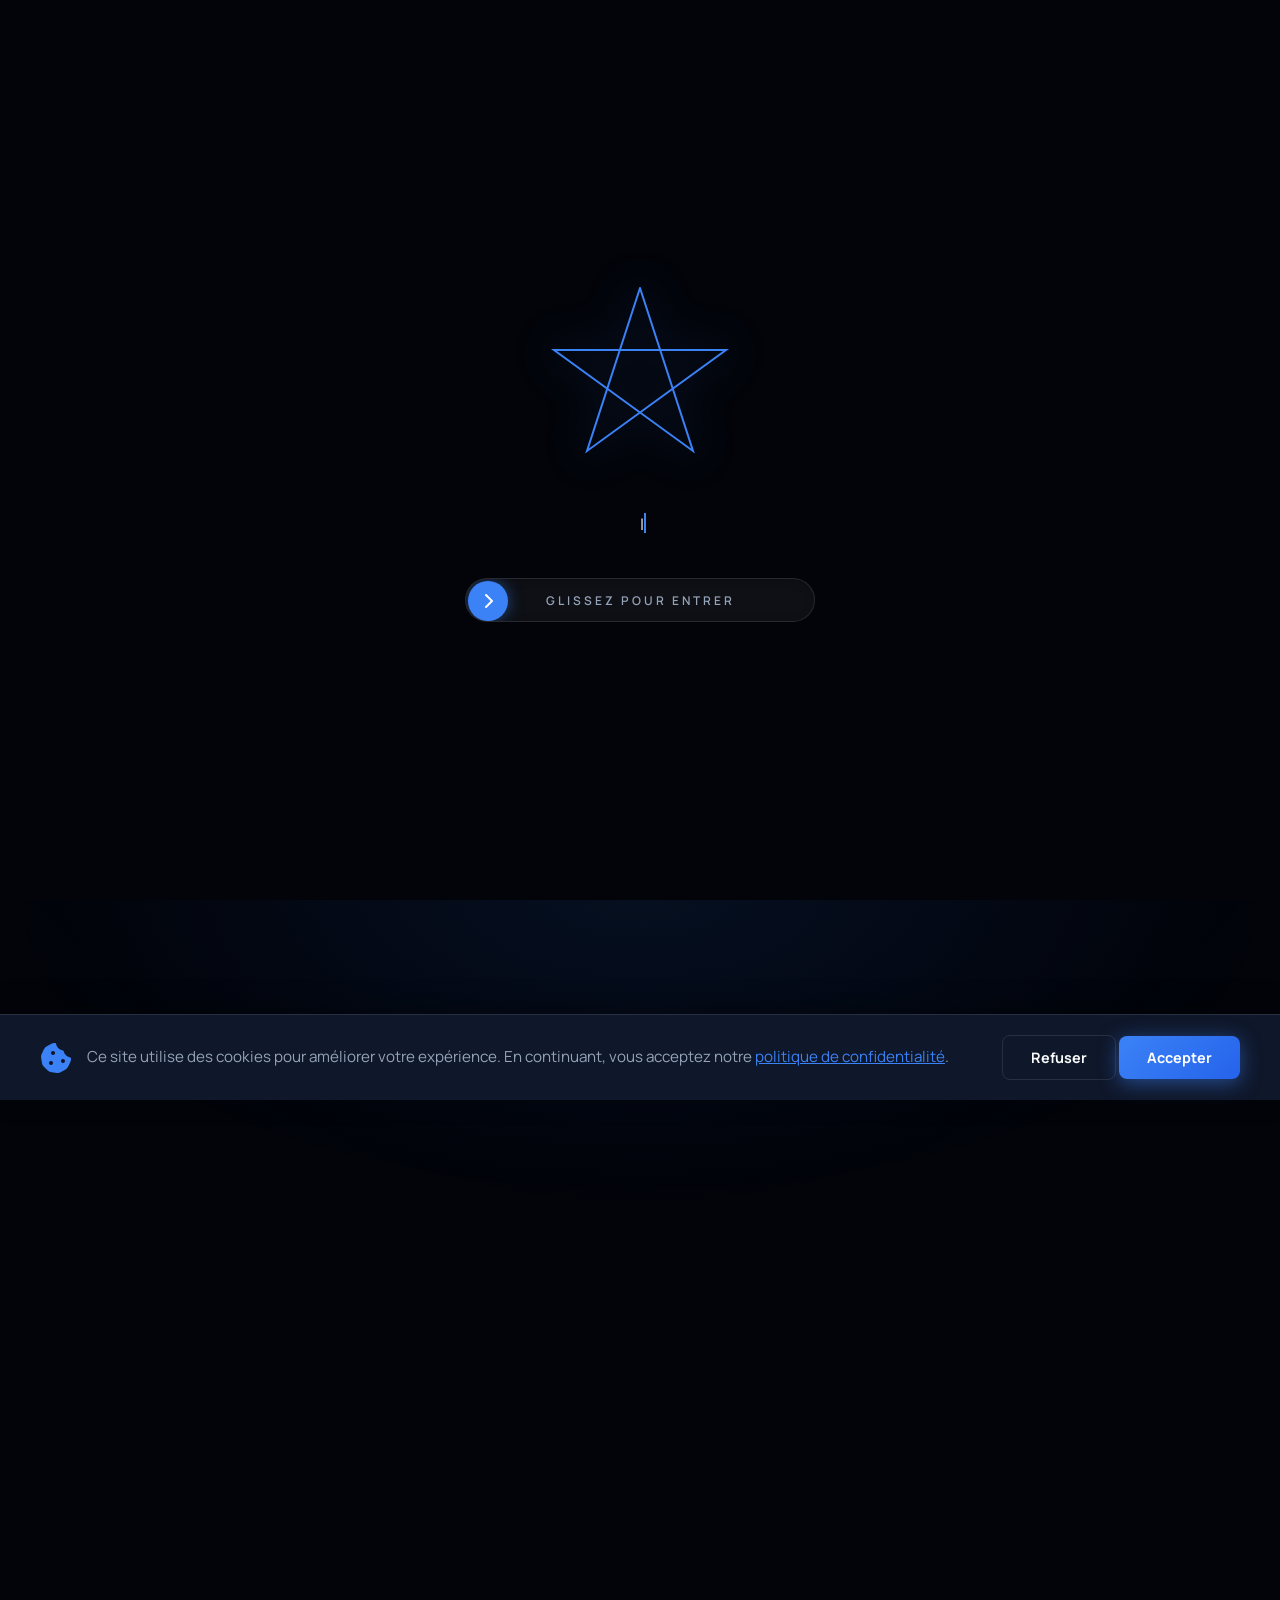
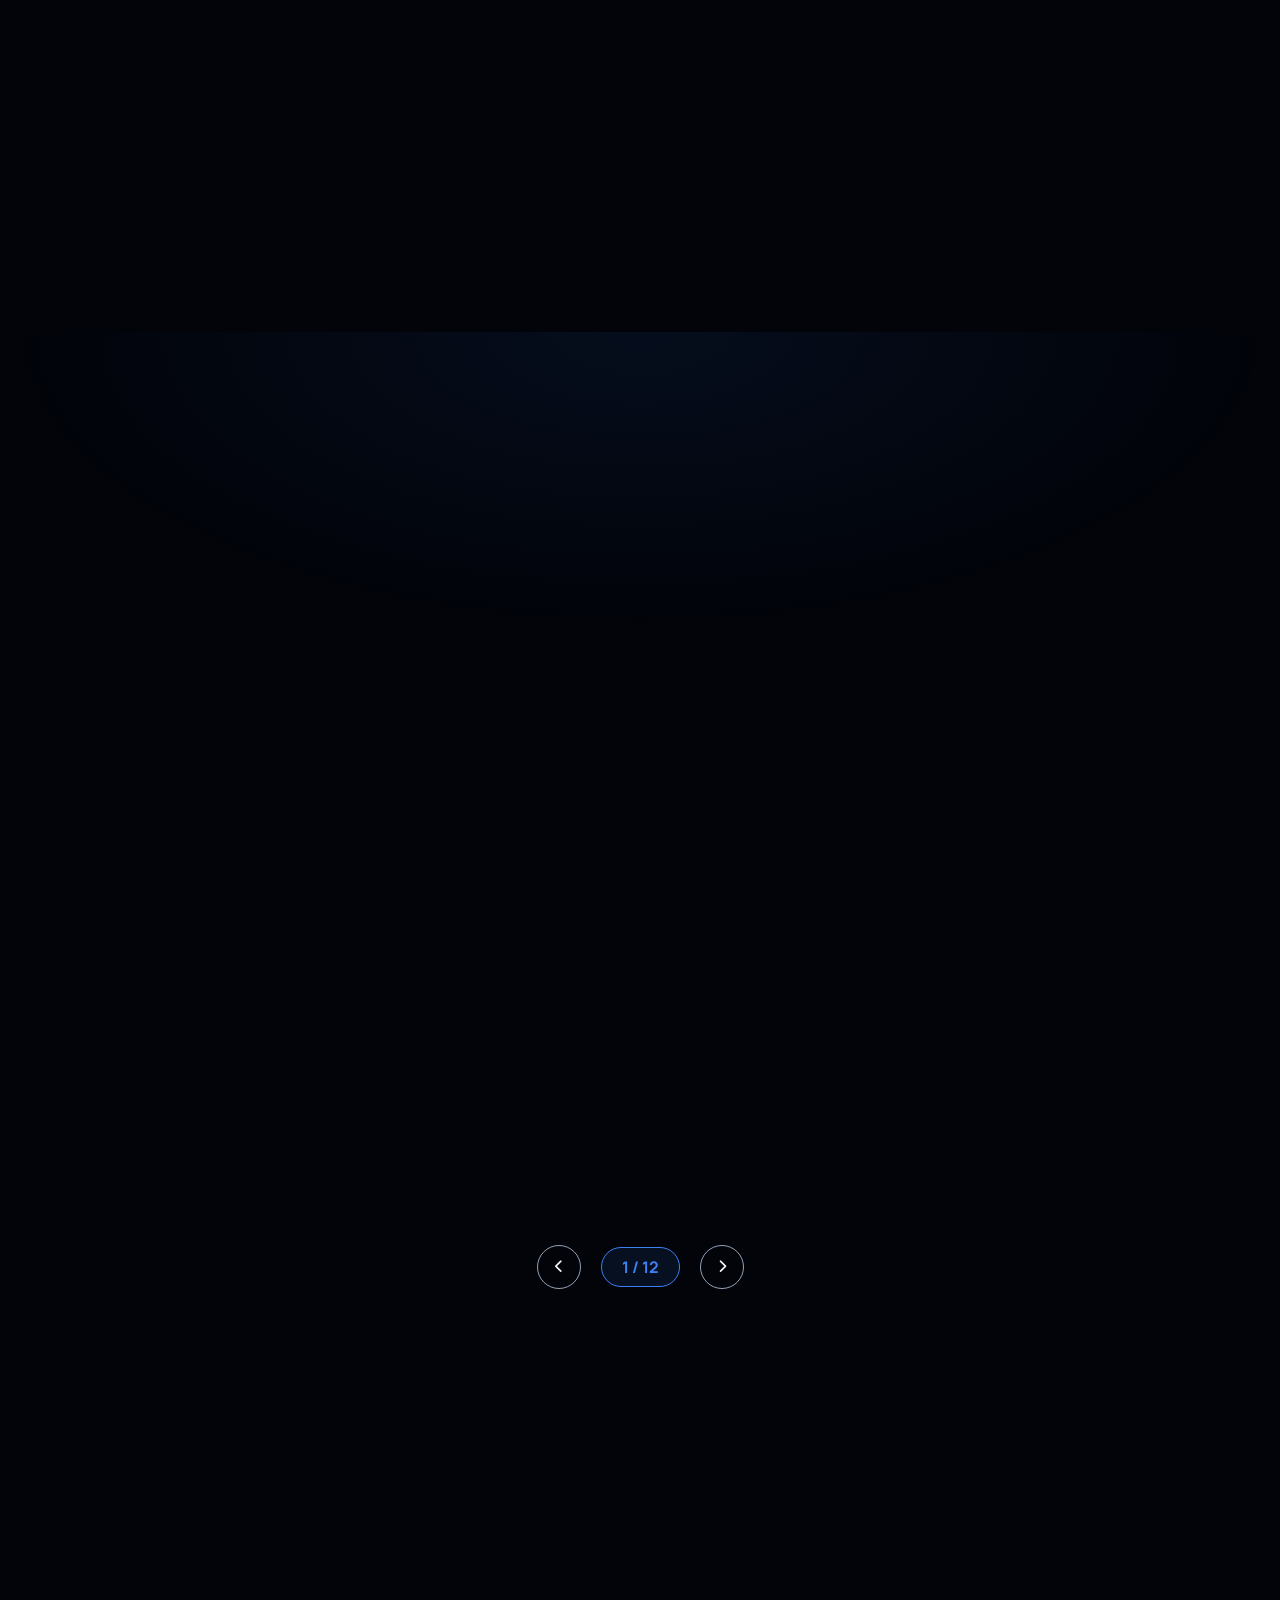
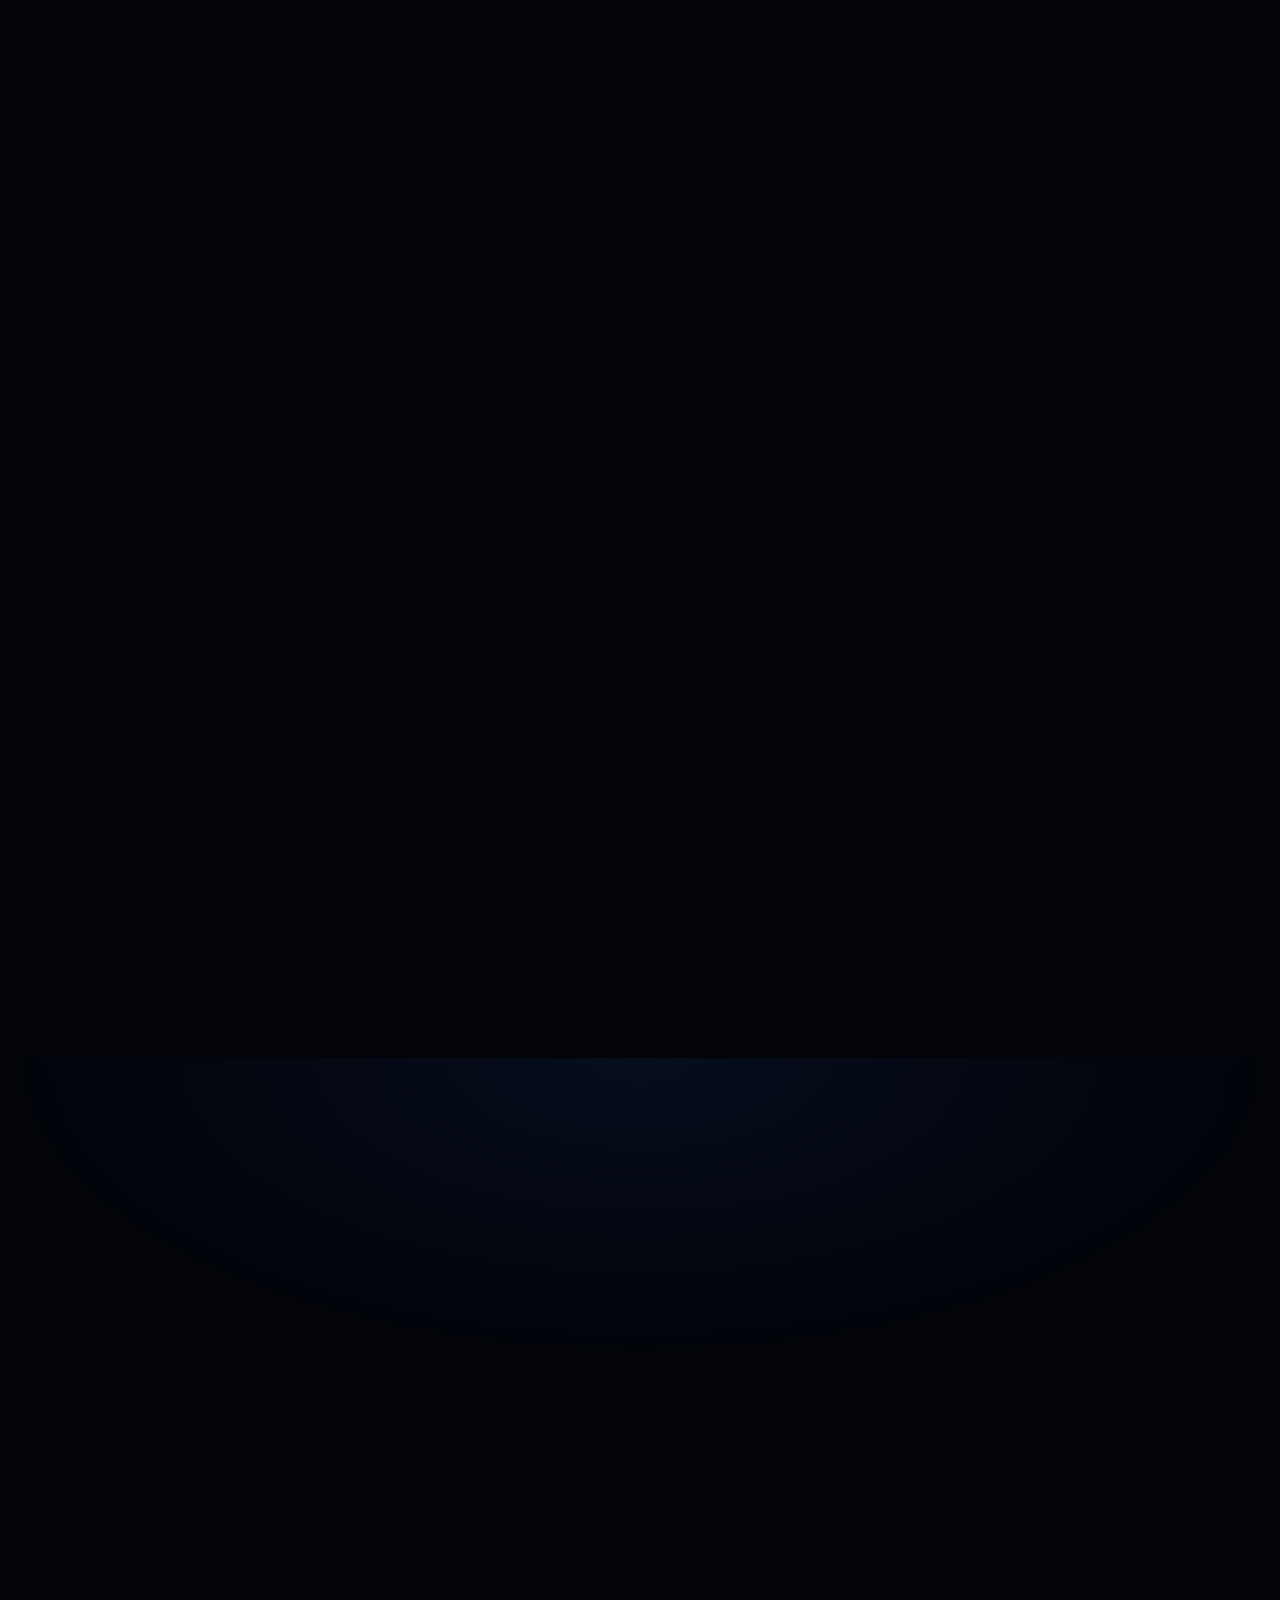
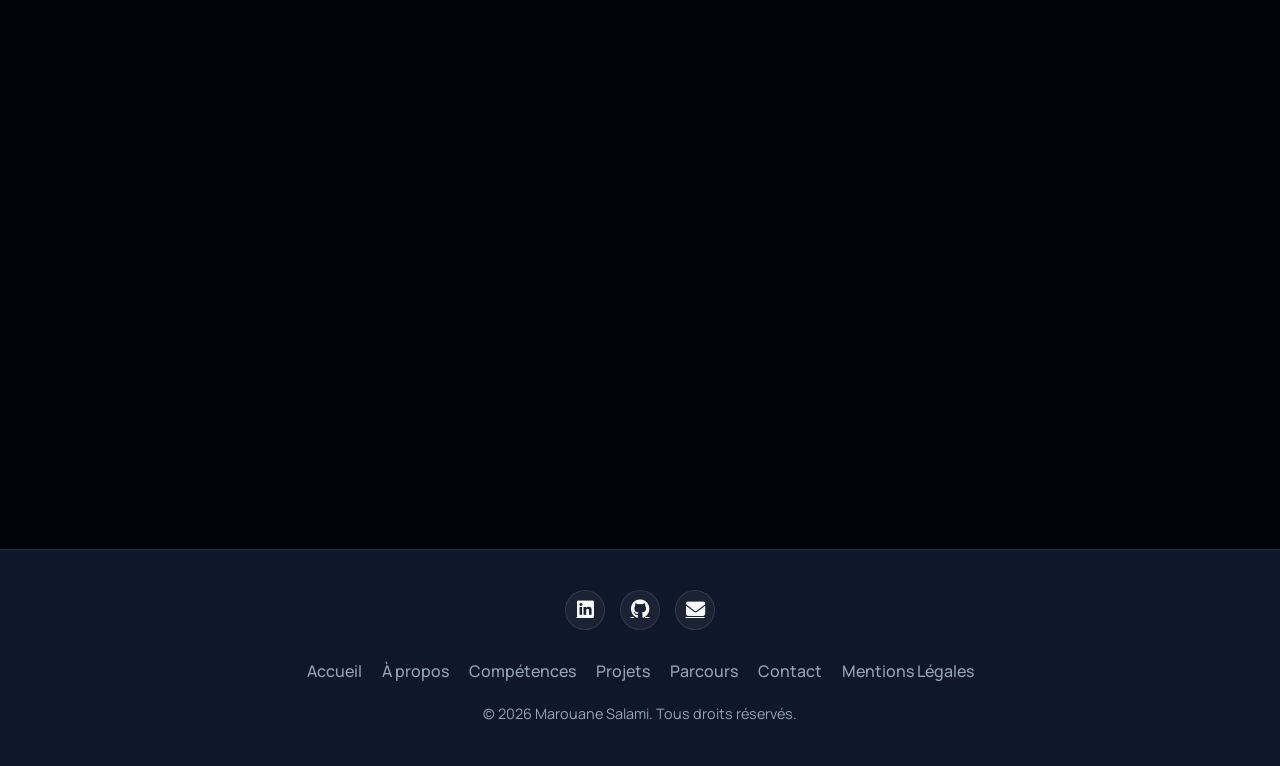
==== index.html @ eede101e "Update print statement from 'Hello' to 'Goodbye'" ====
<!DOCTYPE html>
<html lang="fr" data-theme="dark">
<head>
    <meta charset="UTF-8">
    <meta name="viewport" content="width=device-width, initial-scale=1.0">
    <title>Marouane Salami - Portfolio</title>
    <link rel="stylesheet" href="style.css">

    <!-- Google Fonts -->
    <link rel="preconnect" href="https://fonts.googleapis.com">
    <link rel="preconnect" href="https://fonts.gstatic.com" crossorigin>
    <link href="https://fonts.googleapis.com/css2?family=Syne:wght@400;600;700;800&family=Manrope:wght@300;400;500;600;700;800&family=Cormorant+Garamond:wght@300;400;500;600;700&display=swap" rel="stylesheet">

    <!-- Font Awesome -->
    <link rel="stylesheet" href="https://cdnjs.cloudflare.com/ajax/libs/font-awesome/6.5.1/css/all.min.css">

    <!-- Devicons -->
    <link rel="stylesheet" href="https://cdn.jsdelivr.net/gh/devicons/devicon@latest/devicon.min.css">

    <!-- Chart.js -->
    <script src="https://cdn.jsdelivr.net/npm/chart.js"></script>
</head>
<body>

    <!-- CURSOR CUSTOM ACTIF DÈS LE DÉBUT -->
    <div class="cursor-dot"></div>
    <div class="cursor-outline"></div>

    <!-- PRELOADER AVEC ANIMATION ÉTOILE -->
    <div id="preloader">
        <div class="star-logo-container" id="starContainer">
            <!-- ÉTOILE PENTALPHA ORIGINALE -->
            <svg viewBox="0 0 200 200" class="star-path">
                <path d="M100 10 L153 173 L14 72 L186 72 L47 173 Z" />
            </svg>
        </div>
        <div class="intro-text-container">
            <span id="introText" class="intro-txt"></span>
            <span class="intro-cursor">|</span>
        </div>
        <div class="slider-wrapper" id="sliderContainer">
            <div class="slider-text">GLISSEZ POUR ENTRER</div>
            <div class="slider-thumb" id="sliderThumb">
                <i class="fas fa-chevron-right"></i>
            </div>
        </div>
    </div>

    <!-- BANDEAU COOKIES -->
    <div class="cookie-banner" id="cookieBanner">
        <div class="cookie-content">
            <div class="cookie-text">
                <i class="fas fa-cookie-bite"></i>
                <p>Ce site utilise des cookies pour améliorer votre expérience. En continuant, vous acceptez notre 
                <a href="mentions-legales.html" target="_blank">politique de confidentialité</a>.</p>
            </div>
            <div class="cookie-actions">
                <button class="btn btn-ghost" onclick="refuseCookies()">Refuser</button>
                <button class="btn btn-primary" onclick="acceptCookies()">Accepter</button>
            </div>
        </div>
    </div>

    <!-- NAVBAR AVEC INDICATEUR ACTIF -->
    <nav class="navbar">
        <div class="container nav-inner">
            <a href="#home" class="logo">MS<span>.</span></a>
            <div class="nav-links" id="navLinks">
                <a href="#home" class="nav-item active">Accueil</a>
                <a href="#about" class="nav-item">À propos</a>
                <a href="#skills" class="nav-item">Compétences</a>
                <a href="#projects" class="nav-item">Projets</a>
                <a href="#parcours" class="nav-item">Parcours</a>
                <a href="#contact" class="nav-item">Contact</a>
            </div>
            <div class="nav-right">
                <button class="theme-switch" id="themeToggle" aria-label="Changer de thème">
                    <i class="fas fa-moon"></i>
                </button>
                <button class="hamburger" id="hamburger" aria-label="Menu">
                    <span></span>
                    <span></span>
                    <span></span>
                </button>
            </div>
        </div>
    </nav>

    <!-- MOBILE MENU -->
    <div class="mobile-menu" id="mobileMenu">
        <div class="mobile-menu-content">
            <a href="#home" class="mobile-nav-item">Accueil</a>
            <a href="#about" class="mobile-nav-item">À propos</a>
            <a href="#skills" class="mobile-nav-item">Compétences</a>
            <a href="#projects" class="mobile-nav-item">Projets</a>
            <a href="#parcours" class="mobile-nav-item">Parcours</a>
            <a href="#contact" class="mobile-nav-item">Contact</a>
            <a href="CV-Marouane-Salami.pdf" download class="mobile-nav-item cv-download-mobile">
                <i class="fas fa-download"></i> Télécharger mon CV
            </a>
        </div>
    </div>

    <!-- PROGRESS WIDGET -->
    <div class="progress-container" id="progressWidget">
        <div class="progress-bar-bg">
            <div class="progress-bar-fill" id="progressFill"></div>
        </div>
        <div class="progress-label" id="progressText">0%</div>
    </div>

    <!-- BG CANVAS -->
    <canvas id="bg-canvas"></canvas>

    <!-- FOG -->
    <div class="fog-container">
        <div class="fog-img"></div>
        <div class="fog-img fog-img-2"></div>
    </div>

    <!-- HERO -->
    <section class="hero" id="home">
        <div class="container">
            <div class="hero-badge animate-fade-in">
                <i class="fas fa-sparkles"></i>
                <span>Recherche Stage (avril) & Alternace (septembre) 2026 </span>
            </div>

            <h1 class="hero-title animate-fade-in">
                Marouane Salami
            </h1>

            <!-- MÉTIERS EN BLEU POLICE SYNE -->
            <div class="hero-role animate-fade-in">
                <span class="txt-type" data-words='["Développeur Fullstack", "Designer UX/UI", "Data Scientist"]' data-wait="2000">
                    <span class="txt"></span>
                </span>
            </div>

            <p class="hero-subtitle animate-fade-in">
                Vous cherchez un profil ambitieux et fiable pour concrétiser vos idées numériques ?<br>
                Étudiant en 2eme année de BUT MMI dans le parcours Developpements web et dispositifs interactifs, je suis actuellement à la recherche d'un <strong style="color: var(--accent-primary)">stage</strong> et d'une <strong style="color: var(--accent-primary)">alternance</strong> en développement web.
            </p>

            <div class="hero-cta animate-fade-in">
                <a href="#projects" class="btn btn-primary btn-hover-lift">
                    <i class="fas fa-folder"></i> Voir mes projets
                </a>
                <a href="#contact" class="btn btn-ghost btn-hover-lift">
                    <i class="fas fa-envelope"></i> Me contacter
                </a>
            </div>
        </div>
    </section>

    <!-- PRÉSENTATION -->
    <section id="about" class="section-gradient">
        <div class="container">
            <h2 class="section-title reveal">À propos de moi</h2>

            <div class="pres-grid reveal">
                <div class="pres-photo-frame card-tilt">
                    <img src="https://res.cloudinary.com/dbmabn5zu/image/upload/v1769385177/Image_7_zevj5y.jpg" alt="Photo de profil" class="pres-photo">
                    <div class="pres-frame-border"></div>
                </div>

                <div>
                    <p style="margin-bottom: 20px;">
                        Je m'appelle <strong>Marouane Salami</strong>, étudiant en deuxième année de BUT Métiers du Multimédia et de l'Internet. Avant le MMI, j'ai effectué une année de BUT Sciences des Données, une expérience qui m'a permis de développer une approche logique et structurée des projets numériques.
                    </p>

                    <p style="margin-bottom: 20px;">
                        Aujourd'hui, je m'oriente principalement vers le <strong style="color: var(--accent-primary)">développement web</strong> et la <strong style="color: var(--accent-primary)">création d'interfaces</strong>, avec un intérêt particulier pour le front-end et l'expérience utilisateur. J'aime concevoir des projets clairs, fonctionnels et visuellement cohérents, en faisant le lien entre technique et design.
                    </p>

                    <p style="margin-bottom: 20px;">
                        Curieux, patient et persévérant, je m'adapte facilement au travail en équipe et je suis force de proposition. Ce portfolio a pour objectif de présenter mon profil, mes compétences et les projets que j'ai réalisés au cours de mon parcours.
                    </p>

                    <p style="color: var(--accent-primary); font-weight: 700; margin-bottom: 30px;">
                        <i class="fas fa-briefcase"></i> Je suis actuellement à la recherche d'un stage et d'une alternance afin de continuer à apprendre dans un cadre professionnel.
                    </p>

                    <!-- CV Section -->
                    <div class="cv-section glass card-hover">
                        <h3 style="margin-bottom: 15px; font-size: 1.3rem"><i class="fas fa-file-alt"></i> Mon CV</h3>
                        <p style="margin-bottom: 20px; font-size: 0.95rem">Téléchargez ou consultez mon curriculum vitae pour en savoir plus sur mon parcours.</p>
                        <div style="display: flex; gap: 15px; flex-wrap: wrap;">
                            <a href="CV-Marouane-Salami.pdf" download class="btn btn-primary btn-hover-lift">
                                <i class="fas fa-download"></i> Télécharger le CV
                            </a>
                            <button onclick="openCVModal()" class="btn btn-ghost btn-hover-lift">
                                <i class="fas fa-eye"></i> Visualiser
                            </button>
                        </div>
                    </div>
                </div>
            </div>
        </div>
    </section>

    <!-- COMPÉTENCES -->
    <section id="skills">
        <div class="container">
            <h2 class="section-title reveal">Compétences</h2>

            <div class="bento-grid reveal">
                <div class="skill-box glass card-hover">
                    <h3 style="margin-bottom: 10px"><i class="fas fa-code"></i> Développement</h3>
                    <div class="chart-container">
                        <canvas id="chartDev"></canvas>
                    </div>
                    <p style="font-size: 0.9rem">Création de sites web et d'applications interactives.</p>
                </div>

                <div class="skill-box glass card-hover">
                    <h3 style="margin-bottom: 10px"><i class="fas fa-comments"></i> Communication</h3>
                    <div class="chart-container">
                        <canvas id="chartCom"></canvas>
                    </div>
                    <p style="font-size: 0.9rem">Gestion de projet et travail collaboratif.</p>
                </div>

                <div class="skill-box glass card-hover">
                    <h3 style="margin-bottom: 10px"><i class="fas fa-palette"></i> Créativité</h3>
                    <div class="chart-container">
                        <canvas id="chartCrea"></canvas>
                    </div>
                    <p style="font-size: 0.9rem">Design d'interfaces et identités visuelles.</p>
                </div>
            </div>

            <!-- OUTILS PAR CATÉGORIES -->
            <div style="margin-top: 80px;" class="reveal">
                <h3 style="text-align: center; font-size: 1.8rem; margin-bottom: 50px">Outils & Technologies</h3>

                <!-- Développement Web -->
                <div class="tools-category">
                    <h4 class="tools-category-title"><i class="fas fa-code"></i> Développement Web</h4>
                    <div class="tools-list">
                        <div class="tool-card card-hover">
                            <i class="devicon-html5-plain colored" style="font-size: 2.5rem"></i>
                            <span>HTML5</span>
                        </div>
                        <div class="tool-card card-hover">
                            <i class="devicon-css3-plain colored" style="font-size: 2.5rem"></i>
                            <span>CSS3</span>
                        </div>
                        <div class="tool-card card-hover">
                            <i class="devicon-javascript-plain colored" style="font-size: 2.5rem"></i>
                            <span>JavaScript</span>
                        </div>
                        <div class="tool-card card-hover">
                            <i class="devicon-react-original colored" style="font-size: 2.5rem"></i>
                            <span>React.js</span>
                        </div>
                        <div class="tool-card card-hover">
                            <i class="devicon-php-plain colored" style="font-size: 2.5rem"></i>
                            <span>PHP</span>
                        </div>
                        <div class="tool-card card-hover">
                            <i class="devicon-mysql-plain colored" style="font-size: 2.5rem"></i>
                            <span>MySQL</span>
                        </div>
                        <div class="tool-card card-hover">
                            <i class="devicon-bootstrap-plain colored" style="font-size: 2.5rem"></i>
                            <span>Bootstrap</span>
                        </div>
                        <div class="tool-card card-hover">
                            <i class="devicon-tailwindcss-plain colored" style="font-size: 2.5rem"></i>
                            <span>Tailwind</span>
                        </div>
                        <div class="tool-card card-hover">
                            <i class="devicon-git-plain colored" style="font-size: 2.5rem"></i>
                            <span>Git</span>
                        </div>
                        <div class="tool-card card-hover">
                            <i class="devicon-github-original" style="font-size: 2.5rem"></i>
                            <span>GitHub</span>
                        </div>
                        <div class="tool-card card-hover">
                            <i class="devicon-wordpress-plain colored" style="font-size: 2.5rem"></i>
                            <span>WordPress</span>
                        </div>
                        <div class="tool-card card-hover">
                            <i class="fas fa-shopping-bag" style="font-size: 2rem; color: #7AB55C"></i>
                            <span>Shopify</span>
                        </div>
                        <div class="tool-card card-hover">
                            <i class="devicon-vscode-plain colored" style="font-size: 2.5rem"></i>
                            <span>VS Code</span>
                        </div>
                        <div class="tool-card card-hover">
                            <i class="devicon-postgresql-plain colored" style="font-size: 2.5rem"></i>
                            <span>PostgreSQL</span>
                        </div>
                    </div>
                </div>

                <!-- Data & Analyse -->
                <div class="tools-category">
                    <h4 class="tools-category-title"><i class="fas fa-chart-bar"></i> Data & Analyse</h4>
                    <div class="tools-list">
                        <div class="tool-card card-hover">
                            <i class="devicon-python-plain colored" style="font-size: 2.5rem"></i>
                            <span>Python</span>
                        </div>
                        <div class="tool-card card-hover">
                            <i class="devicon-r-original colored" style="font-size: 2.5rem"></i>
                            <span>R</span>
                        </div>
                        <div class="tool-card card-hover">
                            <i class="fas fa-file-excel" style="font-size: 2rem; color: #217346"></i>
                            <span>Excel</span>
                        </div>
                        <div class="tool-card card-hover">
                            <i class="fas fa-chart-line" style="font-size: 2rem; color: #F2C811"></i>
                            <span>Power BI</span>
                        </div>
                        <div class="tool-card card-hover">
                            <i class="fas fa-chart-area" style="font-size: 2rem; color: #E97627"></i>
                            <span>Tableau</span>
                        </div>
                        <div class="tool-card card-hover">
                            <i class="devicon-rstudio-plain colored" style="font-size: 2.5rem"></i>
                            <span>RStudio</span>
                        </div>
                        <div class="tool-card card-hover">
                            <i class="fas fa-chart-pie" style="font-size: 2rem; color: #0E6BA8"></i>
                            <span>SAS</span>
                        </div>
                        <div class="tool-card card-hover">
                            <i class="fas fa-poll" style="font-size: 2rem; color: #FF6B6B"></i>
                            <span>Le Sphinx</span>
                        </div>
                        <div class="tool-card card-hover">
                            <i class="fab fa-google" style="font-size: 2rem; color: #4285F4"></i>
                            <span>Analytics</span>
                        </div>
                        <div class="tool-card card-hover">
                            <i class="fas fa-network-wired" style="font-size: 2rem; color: #1679A7"></i>
                            <span>Wireshark</span>
                        </div>
                    </div>
                </div>

                <!-- Design & Création -->
                <div class="tools-category">
                    <h4 class="tools-category-title"><i class="fas fa-palette"></i> Design & Création</h4>
                    <div class="tools-list">
                        <div class="tool-card card-hover">
                            <i class="devicon-figma-plain colored" style="font-size: 2.5rem"></i>
                            <span>Figma</span>
                        </div>
                        <div class="tool-card card-hover">
                            <i class="devicon-xd-plain colored" style="font-size: 2.5rem"></i>
                            <span>Adobe XD</span>
                        </div>
                        <div class="tool-card card-hover">
                            <i class="devicon-photoshop-plain colored" style="font-size: 2.5rem"></i>
                            <span>Photoshop</span>
                        </div>
                        <div class="tool-card card-hover">
                            <i class="devicon-illustrator-plain colored" style="font-size: 2.5rem"></i>
                            <span>Illustrator</span>
                        </div>
                        <div class="tool-card card-hover">
                            <i class="fas fa-book" style="font-size: 2rem; color: #FF3366"></i>
                            <span>InDesign</span>
                        </div>
                        <div class="tool-card card-hover">
                            <i class="devicon-premierepro-plain colored" style="font-size: 2.5rem"></i>
                            <span>Premiere Pro</span>
                        </div>
                        <div class="tool-card card-hover">
                            <i class="devicon-aftereffects-plain colored" style="font-size: 2.5rem"></i>
                            <span>After Effects</span>
                        </div>
                        <div class="tool-card card-hover">
                            <i class="fas fa-layer-group" style="font-size: 2rem; color: #7C4DFF"></i>
                            <span>Affinity Suite</span>
                        </div>
                    </div>
                </div>
            </div>
        </div>
    </section>

    <!-- PROJETS -->
    <section id="projects" class="section-gradient">
        <div class="container">
            <h2 class="section-title reveal">Mes Projets</h2>

            <!-- FILTRES CORRIGÉS -->
            <div class="filters-container reveal">
                <div class="filter-group">
                    <button class="filter-btn active" data-category="all">Tous</button>
                    <button class="filter-btn" data-category="dev">Développement</button>
                    <button class="filter-btn" data-category="data">Data</button>
                    <button class="filter-btn" data-category="design">UX/UI</button>
                </div>
                <div class="filter-group">
                    <button class="filter-btn" data-type="perso">Personnel</button>
                    <button class="filter-btn" data-type="school">Scolaire</button>
                </div>
            </div>

            <!-- CAROUSEL -->
            <div class="carousel-wrapper reveal">
                <!-- PROJET 1 - CALCULE COMME CÉSAR -->
                <div class="carousel-card" data-category="dev" data-type="school" onclick="openProject(0)">
                    <img src="https://res.cloudinary.com/dbmabn5zu/image/upload/v1769351631/riseshot-17692587134988561_chelps.png" class="c-img" alt="Calcule comme César">
                    <div class="c-info">
                        <span class="c-tag">Site Éducatif</span>
                        <h3 class="c-title">Calcule comme César</h3>
                        <p style="color: var(--text-muted); font-size: 0.9rem; margin-top: 10px">Plateforme e-learning sur les mathématiques romaines</p>
                        <button class="btn btn-primary btn-hover-lift" style="margin-top: 15px; padding: 8px 20px; font-size: 0.85rem">
                            <i class="fas fa-eye"></i> Voir détails
                        </button>
                    </div>
                </div>

                <!-- PROJET 2 - BAROMÈTRE CLIMATIQUE -->
                <div class="carousel-card" data-category="data" data-type="school" onclick="openProject(1)">
                    <img src="https://res.cloudinary.com/dbmabn5zu/image/upload/v1769352219/riseshot-17692823874462806_vuxiap.png" class="c-img" alt="Baromètre Climatique">
                    <div class="c-info">
                        <span class="c-tag">Data Visualisation</span>
                        <h3 class="c-title">Baromètre Climatique</h3>
                        <p style="color: var(--text-muted); font-size: 0.9rem; margin-top: 10px">Dashboard interactif avec D3.js et carte de France</p>
                        <button class="btn btn-primary btn-hover-lift" style="margin-top: 15px; padding: 8px 20px; font-size: 0.85rem">
                            <i class="fas fa-eye"></i> Voir détails
                        </button>
                    </div>
                </div>

                <!-- PROJET 3 - TIFLOW BARBER -->
                <div class="carousel-card" data-category="dev" data-type="perso" onclick="openProject(2)">
                    <img src="https://res.cloudinary.com/dbmabn5zu/image/upload/v1769354608/Earth_colors_boho_tablet_mockup_wood_shapes_zirbsw.png" class="c-img" alt="Tiflow Barber">
                    <div class="c-info">
                        <span class="c-tag">App Business</span>
                        <h3 class="c-title">Tiflow Barber</h3>
                        <p style="color: var(--text-muted); font-size: 0.9rem; margin-top: 10px">Plateforme de réservation pour salon de coiffure</p>
                        <button class="btn btn-primary btn-hover-lift" style="margin-top: 15px; padding: 8px 20px; font-size: 0.85rem">
                            <i class="fas fa-eye"></i> Voir détails
                        </button>
                    </div>
                </div>

                <!-- PROJET 4 - FREELANCE ARCHITECT -->
                <div class="carousel-card" data-category="dev" data-type="perso" onclick="openProject(3)">
                    <img src="https://res.cloudinary.com/dbmabn5zu/image/upload/v1769353175/riseshot-17693530304885176_almyyb.png" class="c-img" alt="Freelance Architect">
                    <div class="c-info">
                        <span class="c-tag">Outil Utilitaire</span>
                        <h3 class="c-title">Freelance Architect</h3>
                        <p style="color: var(--text-muted); font-size: 0.9rem; margin-top: 10px">Simulateur TJM pour freelances</p>
                        <button class="btn btn-primary btn-hover-lift" style="margin-top: 15px; padding: 8px 20px; font-size: 0.85rem">
                            <i class="fas fa-eye"></i> Voir détails
                        </button>
                    </div>
                </div>

                <!-- PROJET 5 - FAIR-SQUAD -->
                <div class="carousel-card" data-category="dev" data-type="perso" onclick="openProject(4)">
                    <img src="https://res.cloudinary.com/dbmabn5zu/image/upload/v1769355658/final_mobile_rsoujt.png" class="c-img" alt="Fair-Squad">
                    <div class="c-info">
                        <span class="c-tag">Algorithme</span>
                        <h3 class="c-title">Fair-Squad</h3>
                        <p style="color: var(--text-muted); font-size: 0.9rem; margin-top: 10px">Générateur d'équipes équilibrées</p>
                        <button class="btn btn-primary btn-hover-lift" style="margin-top: 15px; padding: 8px 20px; font-size: 0.85rem">
                            <i class="fas fa-eye"></i> Voir détails
                        </button>
                    </div>
                </div>

                <!-- PROJET 6 - API DASHBOARD COLLECTION -->
                <div class="carousel-card" data-category="dev" data-type="perso" onclick="openProject(5)">
                    <img src="https://res.cloudinary.com/dbmabn5zu/image/upload/v1769355270/final_q9f6ba.png" class="c-img" alt="API Dashboard Collection">
                    <div class="c-info">
                        <span class="c-tag">Intégration API</span>
                        <h3 class="c-title">API Dashboard Collection</h3>
                        <p style="color: var(--text-muted); font-size: 0.9rem; margin-top: 10px">Météo Vibe + Nutri-Truth Scanner</p>
                        <button class="btn btn-primary btn-hover-lift" style="margin-top: 15px; padding: 8px 20px; font-size: 0.85rem">
                            <i class="fas fa-eye"></i> Voir détails
                        </button>
                    </div>
                </div>

                <!-- PROJET 7 - RÉSEAU ALUMNI USPN -->
                <div class="carousel-card" data-category="design" data-type="school" onclick="openProject(6)">
                    <img src="https://images.unsplash.com/photo-1522071820081-009f0129c71c?w=800&h=600&fit=crop" class="c-img" alt="Réseau Alumni USPN">
                    <div class="c-info">
                        <span class="c-tag">UX/UI Design</span>
                        <h3 class="c-title">Réseau Alumni USPN</h3>
                        <p style="color: var(--text-muted); font-size: 0.9rem; margin-top: 10px">Plateforme communautaire pour anciens élèves</p>
                        <button class="btn btn-primary btn-hover-lift" style="margin-top: 15px; padding: 8px 20px; font-size: 0.85rem">
                            <i class="fas fa-eye"></i> Voir détails
                        </button>
                    </div>
                </div>

                <!-- PROJET 8 - AGENCE IMMOBILIÈRE SEO -->
                <div class="carousel-card" data-category="design" data-type="school" onclick="openProject(7)">
                    <img src="https://res.cloudinary.com/dbmabn5zu/image/upload/v1769427421/4_dyecm6.png" class="c-img" alt="Agence Immobilière SEO">
                    <div class="c-info">
                        <span class="c-tag">SEO & Web Design</span>
                        <h3 class="c-title">Agence Immobilière SEO</h3>
                        <p style="color: var(--text-muted); font-size: 0.9rem; margin-top: 10px">Architecture SEO-First pour agence immobilière</p>
                        <button class="btn btn-primary btn-hover-lift" style="margin-top: 15px; padding: 8px 20px; font-size: 0.85rem">
                            <i class="fas fa-eye"></i> Voir détails
                        </button>
                    </div>
                </div>

                <!-- PROJET 9 - MASTER-WORD -->
                <div class="carousel-card" data-category="dev" data-type="school" onclick="openProject(8)">
                    <img src="https://images.unsplash.com/photo-1611996575749-79a3a250f948?w=800&h=600&fit=crop" class="c-img" alt="Master-Word">
                    <div class="c-info">
                        <span class="c-tag">Backend PHP</span>
                        <h3 class="c-title">MOTUS</h3>
                        <p style="color: var(--text-muted); font-size: 0.9rem; margin-top: 10px">Jeu de lettres multijoueur type Motus/Wordle</p>
                        <button class="btn btn-primary btn-hover-lift" style="margin-top: 15px; padding: 8px 20px; font-size: 0.85rem">
                            <i class="fas fa-eye"></i> Voir détails
                        </button>
                    </div>
                </div>

                <!-- PROJET 10 - DIAGNOSTIC PRÉDICTIF -->
                <div class="carousel-card" data-category="data" data-type="school" onclick="openProject(9)">
                    <img src="https://res.cloudinary.com/dbmabn5zu/image/upload/v1769363793/Capture_d_%C3%A9cran_2026-01-25_183909_j4ezyq.png" class="c-img" alt="Diagnostic Prédictif">
                    <div class="c-info">
                        <span class="c-tag">Data Science</span>
                        <h3 class="c-title">Diagnostic Prédictif Cancer du seins</h3>
                        <p style="color: var(--text-muted); font-size: 0.9rem; margin-top: 10px">Prédiction tumeurs mammaires avec Machine Learning</p>
                        <button class="btn btn-primary btn-hover-lift" style="margin-top: 15px; padding: 8px 20px; font-size: 0.85rem">
                            <i class="fas fa-eye"></i> Voir détails
                        </button>
                    </div>
                </div>

                <!-- PROJET 11 - IMMO-STRATÉGIE -->
                <div class="carousel-card" data-category="data" data-type="school" onclick="openProject(10)">
                    <img src="https://images.unsplash.com/photo-1460925895917-afdab827c52f?w=800&h=600&fit=crop" class="c-img" alt="Immo-Stratégie">
                    <div class="c-info">
                        <span class="c-tag">Business Intelligence</span>
                        <h3 class="c-title">Immo-Stratégie</h3>
                        <p style="color: var(--text-muted); font-size: 0.9rem; margin-top: 10px">Dashboard d'aide à la décision pour logements sociaux</p>
                        <button class="btn btn-primary btn-hover-lift" style="margin-top: 15px; padding: 8px 20px; font-size: 0.85rem">
                            <i class="fas fa-eye"></i> Voir détails
                        </button>
                    </div>
                </div>

                <!-- PROJET 12 - SAINBIO'Z -->
                <div class="carousel-card" data-category="dev" data-type="perso" onclick="openProject(11)">
                    <img src="https://images.unsplash.com/photo-1488459716781-31db52582fe9?w=800&h=600&fit=crop" class="c-img" alt="Sainbio'z">
                    <div class="c-info">
                        <span class="c-tag">Intégration Web</span>
                        <h3 class="c-title">Sainbio'z</h3>
                        <p style="color: var(--text-muted); font-size: 0.9rem; margin-top: 10px">Refonte digitale primeur bio avec SEO local</p>
                        <button class="btn btn-primary btn-hover-lift" style="margin-top: 15px; padding: 8px 20px; font-size: 0.85rem">
                            <i class="fas fa-eye"></i> Voir détails
                        </button>
                    </div>
                </div>

            </div>

            <!-- INDICATEUR NAVIGATION -->
            <div class="carousel-nav">
                <button class="nav-btn btn-hover-lift" onclick="moveCarousel(-1)">
                    <i class="fas fa-chevron-left"></i>
                </button>
                <div class="carousel-indicator" id="carouselIndicator">1 / 12</div>
                <button class="nav-btn btn-hover-lift" onclick="moveCarousel(1)">
                    <i class="fas fa-chevron-right"></i>
                </button>
            </div>
        </div>
    </section>

    <!-- PARCOURS -->
    <section id="parcours">
        <div class="container">
            <h2 class="section-title reveal">Mon Parcours</h2>

            <div class="timeline reveal">
                <div class="tl-row">
                    <div class="tl-left">
                        <div class="tl-card glass card-hover">
                            <span>2026 - Recherche</span>
                            <h3>Stage & Alternance</h3>
                            <p>Recherche en cours</p>
                        </div>
                    </div>
                    <div class="tl-center"></div>
                </div>

                <div class="tl-row">
                    <div class="tl-right">
                        <div class="tl-card glass card-hover">
                            <span>2024 - 2025</span>
                            <h3>BUT MMI 2ème année</h3>
                            <p>Dév Web & UX - IUT de Bobigny</p>
                        </div>
                    </div>
                    <div class="tl-center"></div>
                </div>

                <div class="tl-row">
                    <div class="tl-left">
                        <div class="tl-card glass card-hover">
                            <span>2023 - 2024</span>
                            <h3>BUT Science des Données</h3>
                            <p>IUT de Villetaneuse</p>
                        </div>
                    </div>
                    <div class="tl-center"></div>
                </div>

                <div class="tl-row">
                    <div class="tl-right">
                        <div class="tl-card glass card-hover">
                            <span>2020 - 2023</span>
                            <h3>Bac STI2D Option SIN</h3>
                            <p>Lycée Louis Armand - Nogent-sur-Marne</p>
                        </div>
                    </div>
                    <div class="tl-center"></div>
                </div>
            </div>
        </div>
    </section>

    <!-- CONTACT -->
    <section id="contact" class="section-gradient">
        <div class="container">
            <h2 class="section-title reveal">Me Contacter</h2>

            <div class="contact-box reveal card-hover">
                <form id="contactForm" action="https://formspree.io/f/xjgyrqbw" method="POST">
                    <div class="form-group">
                        <input type="text" name="name" class="form-control" placeholder=" " required>
                        <label class="form-label">Nom</label>
                    </div>

                    <div class="form-group">
                        <input type="email" name="email" class="form-control" placeholder=" " required>
                        <label class="form-label">Email</label>
                    </div>

                    <div class="form-group">
                        <textarea name="message" class="form-control" rows="5" placeholder=" " required></textarea>
                        <label class="form-label">Message</label>
                    </div>

                    <div class="form-group-checkbox">
                        <label class="checkbox-container">
                            <input type="checkbox" required>
                            <span class="checkmark"></span>
                            <span class="checkbox-text">J'accepte que mes données personnelles soient utilisées pour me recontacter. 
                            <a href="mentions-legales.html" target="_blank">En savoir plus</a></span>
                        </label>
                    </div>

                    <button type="submit" class="btn btn-primary btn-hover-lift" style="width: 100%; margin-bottom: 20px">
                        <i class="fas fa-paper-plane"></i> Envoyer
                    </button>
                </form>

                <!-- Bouton CV sous formulaire -->
                <div style="text-align: center; padding-top: 20px; border-top: 1px solid var(--glass-border)">
                    <p style="margin-bottom: 15px; color: var(--text-muted)">Vous préférez consulter mon CV ?</p>
                    <a href="CV-Marouane-Salami.pdf" download class="btn btn-ghost btn-hover-lift">
                        <i class="fas fa-download"></i> Télécharger mon CV
                    </a>
                </div>
            </div>
        </div>
    </section>

    <!-- FOOTER -->
    <footer class="site-footer">
        <div class="footer-content">
            <div class="social-icons">
                <a href="https://www.linkedin.com/in/marouane-salami-22644b359?utm_source=share&utm_campaign=share_via&utm_content=profile&utm_medium=ios_app" class="social-icon btn-hover-lift"><i class="fab fa-linkedin"></i></a>
                <a href="https://github.com/marouanesalami" class="social-icon btn-hover-lift"><i class="fab fa-github"></i></a>
                <a href="#" class="social-icon btn-hover-lift"><i class="fas fa-envelope"></i></a>
            </div>

            <div class="footer-links">
                <a href="#home">Accueil</a>
                <a href="#about">À propos</a>
                <a href="#skills">Compétences</a>
                <a href="#projects">Projets</a>
                <a href="#parcours">Parcours</a>
                <a href="#contact">Contact</a>
                <a href="mentions-legales.html">Mentions Légales</a>
            </div>

            <p class="copyright">© 2026 Marouane Salami. Tous droits réservés.</p>
        </div>
    </footer>

    <!-- MODALE PROJET AVEC CAROUSEL -->
    <div class="modal-overlay" id="projectModal">
        <div class="modal-content modal-project-content" onclick="event.stopPropagation()">
            <button class="modal-close" onclick="closeModal()">
                <i class="fas fa-times"></i>
            </button>

            <!-- Carousel d'images -->
            <div class="modal-carousel">
                <div class="modal-carousel-images" id="modalCarouselImages"></div>
                <button class="modal-carousel-btn modal-carousel-prev" onclick="changeModalImage(-1)">
                    <i class="fas fa-chevron-left"></i>
                </button>
                <button class="modal-carousel-btn modal-carousel-next" onclick="changeModalImage(1)">
                    <i class="fas fa-chevron-right"></i>
                </button>
                <div class="modal-carousel-dots" id="modalCarouselDots"></div>
            </div>

            <div class="modal-body-scrollable">
                <span class="m-tag" id="mTag"></span>
                <h2 id="mTitle" style="margin-bottom: 30px"></h2>

                <!-- Section Description -->
                <div class="project-section">
                    <h3><i class="fas fa-align-left"></i> Description</h3>
                    <p id="mDesc"></p>
                </div>

                <!-- Section Objectifs -->
                <div class="project-section">
                    <h3><i class="fas fa-bullseye"></i> Objectifs</h3>
                    <p id="mObjectives"></p>
                </div>

                <!-- Section Technologies -->
                <div class="project-section">
                    <h3><i class="fas fa-code"></i> Technologies utilisées</h3>
                    <div class="m-tools" id="mTools"></div>
                </div>

                <!-- Section Résultat -->
                <div class="project-section">
                    <h3><i class="fas fa-trophy"></i> Résultat</h3>
                    <p id="mResult"></p>
                </div>

                <!-- Liens projet -->
                <div style="display: flex; gap: 10px; margin-top: 30px; flex-wrap: wrap;">
                    <a href="#" id="mLiveLink" class="btn btn-primary btn-hover-lift" style="flex: 1;">
                        <i class="fas fa-external-link-alt"></i> Voir le projet
                    </a>
                    <a href="#" id="mGithubLink" class="btn btn-ghost btn-hover-lift">
                        <i class="fab fa-github"></i> Code source
                    </a>
                </div>
            </div>
        </div>
    </div>

    <!-- MODALE CV -->
    <div class="modal-overlay" id="cvModal">
        <div class="modal-content cv-modal-content" onclick="event.stopPropagation()">
            <button class="modal-close" onclick="closeCVModal()">
                <i class="fas fa-times"></i>
            </button>

            <div class="modal-body">
                <h2 style="margin-bottom: 20px; text-align: center">Mon Curriculum Vitae</h2>
                <div style="text-align: center; margin-bottom: 20px;">
                    <img src="https://res.cloudinary.com/dbmabn5zu/image/upload/v1769389532/CV_Marouane_Salami_z2qhcb.png" 
                         alt="Aperçu du CV" 
                         style="max-width: 100%; height: auto; border-radius: 12px; border: 1px solid var(--glass-border)">
                </div>
                <div style="text-align: center;">
                    <a href="CV-Marouane-Salami.pdf" download class="btn btn-primary btn-hover-lift">
                        <i class="fas fa-download"></i> Télécharger le CV
                    </a>
                </div>
            </div>
        </div>
    </div>

    <script src="app.js"></script>
</body>

</html>
---- style.css ----
/* =========================================
   PORTFOLIO MAROUANE SALAMI - 2026
   Variables & Thèmes
========================================= */

:root {
    --bg-deep: #02040a;
    --bg-panel: #0f172a;
    --text-main: #f8fafc;
    --text-muted: #94a3b8;
    --accent-primary: #3b82f6;
    --accent-secondary: #60a5fa;
    --accent-gradient: linear-gradient(135deg, #3b82f6 0%, #2563eb 100%);
    --accent-glow: rgba(59, 130, 246, 0.5);
    --glass-bg: rgba(15, 23, 42, 0.7);
    --glass-border: rgba(255, 255, 255, 0.1);
    --font-display: 'Syne', sans-serif;
    --font-body: 'Manrope', sans-serif;
    --font-elegant: 'Cormorant Garamond', serif;
    --header-bg: rgba(2, 4, 10, 0.85);
    --header-border: rgba(255, 255, 255, 0.1);
}

html[data-theme="light"] {
    --bg-deep: #f0f9ff;
    --bg-panel: #ffffff;
    --text-main: #0f172a;
    --text-muted: #475569;
    --accent-primary: #2563eb;
    --accent-secondary: #3b82f6;
    --accent-gradient: linear-gradient(135deg, #2563eb 0%, #1d4ed8 100%);
    --accent-glow: rgba(37, 99, 235, 0.2);
    --glass-bg: rgba(255, 255, 255, 0.9);
    --glass-border: rgba(0, 0, 0, 0.08);
    --header-bg: rgba(255, 255, 255, 0.95);
    --header-border: rgba(0, 0, 0, 0.1);
}

* { box-sizing: border-box; margin: 0; padding: 0; }
html { scroll-behavior: smooth; overflow-x: hidden; }
body {
    background-color: var(--bg-deep);
    color: var(--text-main);
    font-family: var(--font-body);
    overflow-x: hidden;
    transition: background 0.5s ease, color 0.5s ease;
    position: relative;
}

/* =========================================
   CURSOR PERSONNALISÉ (ACTIF PARTOUT)
========================================= */

.cursor-dot {
    width: 8px;
    height: 8px;
    background: var(--accent-primary);
    border-radius: 50%;
    position: fixed;
    pointer-events: none;
    z-index: 9999;
    transform: translate(-50%, -50%);
    transition: transform 0.15s ease;
    box-shadow: 0 0 20px var(--accent-primary);
}

.cursor-outline {
    width: 30px;
    height: 30px;
    border: 2px solid var(--accent-primary);
    border-radius: 50%;
    position: fixed;
    pointer-events: none;
    z-index: 9999;
    transform: translate(-50%, -50%);
    transition: transform 0.2s ease, width 0.2s ease, height 0.2s ease;
    opacity: 0.5;
}

@media (max-width: 768px) {
    .cursor-dot, .cursor-outline { display: none; }
    body { cursor: auto; }
}

/* =========================================
   GRADIENT ANIMÉ BACKGROUND
========================================= */

body::before {
    content: '';
    position: fixed;
    top: -50%;
    left: -50%;
    width: 200%;
    height: 200%;
    background: radial-gradient(circle, rgba(59, 130, 246, 0.05) 0%, transparent 50%);
    animation: gradientShift 15s ease infinite;
    z-index: -3;
    pointer-events: none;
}

@keyframes gradientShift {
    0%, 100% { transform: translate(0, 0) scale(1); }
    33% { transform: translate(10%, -10%) scale(1.1); }
    66% { transform: translate(-10%, 10%) scale(0.9); }
}

/* BACKGROUNDS */
#bg-canvas { 
    position: fixed; 
    top: 0; 
    left: 0; 
    width: 100%; 
    height: 100%; 
    z-index: -2; 
    pointer-events: none; 
}

.fog-container { 
    position: fixed; 
    top: 0; 
    left: 0; 
    width: 100%; 
    height: 100%; 
    z-index: -1; 
    pointer-events: none; 
    overflow: hidden; 
    opacity: 0.4; 
}

.fog-img { 
    position: absolute; 
    height: 100vh; 
    width: 300vw; 
    background: url('https://raw.githubusercontent.com/danielstuart14/CSS_FOG_ANIMATION/master/img/fog1.png') repeat-x; 
    background-size: contain; 
    animation: fogAnim 60s linear infinite; 
}

.fog-img-2 { 
    background: url('https://raw.githubusercontent.com/danielstuart14/CSS_FOG_ANIMATION/master/img/fog2.png') repeat-x; 
    background-size: contain; 
    animation: fogAnim 40s linear infinite reverse; 
    top: 30%; 
    opacity: 0.5; 
}

@keyframes fogAnim { 
    0% { transform: translate3d(0, 0, 0); } 
    100% { transform: translate3d(-200vw, 0, 0); } 
}

/* =========================================
   PRELOADER AVEC ANIMATION OPTIMISÉE
========================================= */

#preloader { 
    position: fixed; 
    top: 0; 
    left: 0; 
    width: 100%; 
    height: 100%; 
    background: var(--bg-deep); 
    z-index: 9999; 
    display: flex; 
    flex-direction: column; 
    align-items: center; 
    justify-content: center; 
    transition: opacity 0.6s ease;
}

.star-logo-container { 
    width: 200px; 
    height: 200px; 
    margin-bottom: 30px; 
    filter: drop-shadow(0 0 20px var(--accent-glow)); 
    transition: all 1.5s cubic-bezier(0.34, 1.56, 0.64, 1);
}

/* ÉTOILE PENTALPHA ORIGINALE */
.star-path { 
    width: 100%; 
    height: 100%; 
}

.star-path path { 
    fill: none; 
    stroke: var(--accent-primary); 
    stroke-width: 2; 
    stroke-linejoin: miter; 
    stroke-linecap: round; 
    stroke-dasharray: 1000; 
    stroke-dashoffset: 1000; 
    animation: drawStarOriginal 2s ease-out forwards, glowPulse 2s infinite alternate 2.5s; 
}

@keyframes drawStarOriginal { 
    to { stroke-dashoffset: 0; } 
}

@keyframes glowPulse { 
    from { filter: drop-shadow(0 0 15px var(--accent-primary)); } 
    to { filter: drop-shadow(0 0 30px var(--accent-primary)); } 
}

.intro-text-container { 
    margin-bottom: 40px; 
    text-align: center; 
    height: 30px; 
    display: flex; 
    align-items: center; 
    justify-content: center; 
    transition: opacity 0.3s ease;
}

/* POLICE ÉLÉGANTE POUR "BIENVENUE SUR MON PORTFOLIO" */
.intro-txt { 
    font-family: var(--font-elegant); 
    font-size: 1.2rem; 
    color: var(--text-muted); 
    letter-spacing: 2px; 
    font-weight: 400; 
    font-style: italic;
}

.intro-cursor { 
    border-right: 2px solid var(--accent-primary); 
    animation: blink 0.7s infinite; 
    height: 1.2rem; 
    margin-left: 5px; 
    display: inline-block; 
}

.slider-wrapper { 
    position: relative; 
    width: 350px; 
    height: 44px; 
    background: rgba(128, 128, 128, 0.1); 
    border-radius: 100px; 
    overflow: hidden; 
    border: 1px solid var(--glass-border); 
    box-shadow: inset 0 2px 10px rgba(0,0,0,0.2); 
    transition: opacity 0.3s ease;
}

.slider-text { 
    position: absolute; 
    width: 100%; 
    height: 100%; 
    display: flex; 
    align-items: center; 
    justify-content: center; 
    color: var(--text-muted); 
    font-size: 0.75rem; 
    letter-spacing: 3px; 
    text-transform: uppercase; 
    font-weight: 600; 
    animation: textShine 3s infinite; 
    pointer-events: none; 
}

@keyframes textShine { 
    0%, 100% { opacity: 0.3; } 
    50% { opacity: 1; } 
}

.slider-thumb { 
    position: absolute; 
    top: 2px; 
    left: 2px; 
    width: 40px; 
    height: 40px; 
    background: var(--accent-primary); 
    border-radius: 50%; 
    cursor: grab; 
    display: flex; 
    align-items: center; 
    justify-content: center; 
    box-shadow: 0 0 15px var(--accent-glow); 
    z-index: 10; 
    transition: transform 0.1s; 
}

.slider-thumb:active { 
    cursor: grabbing; 
    transform: scale(1.1); 
}

.slider-thumb i { 
    color: #fff; 
    font-size: 1rem; 
}

/* =========================================
   BANDEAU COOKIES
========================================= */

.cookie-banner {
    position: fixed;
    bottom: -200px;
    left: 0;
    right: 0;
    background: var(--bg-panel);
    border-top: 1px solid var(--glass-border);
    padding: 20px;
    z-index: 9000;
    backdrop-filter: blur(20px);
    box-shadow: 0 -5px 30px rgba(0, 0, 0, 0.3);
    transition: bottom 0.5s cubic-bezier(0.4, 0, 0.2, 1);
}

.cookie-banner.show {
    bottom: 0;
}

.cookie-content {
    max-width: 1200px;
    margin: 0 auto;
    display: flex;
    align-items: center;
    justify-content: space-between;
    gap: 20px;
    flex-wrap: wrap;
}

.cookie-text {
    display: flex;
    align-items: center;
    gap: 15px;
    flex: 1;
    min-width: 300px;
}

.cookie-text i {
    font-size: 2rem;
    color: var(--accent-primary);
}

.cookie-text p {
    color: var(--text-muted);
    font-size: 0.95rem;
    line-height: 1.5;
}

.cookie-text a {
    color: var(--accent-primary);
    text-decoration: underline;
}

.cookie-buttons {
    display: flex;
    gap: 10px;
}

@media (max-width: 768px) {
    .cookie-content {
        flex-direction: column;
    }

    .cookie-buttons {
        width: 100%;
    }

    .cookie-buttons button {
        flex: 1;
    }
}

/* =========================================
   PROGRESS WIDGET
========================================= */

.progress-container { 
    position: fixed; 
    right: 30px; 
    top: 50%; 
    transform: translateY(-50%); 
    display: flex; 
    flex-direction: column; 
    align-items: center; 
    gap: 15px; 
    z-index: 800; 
    opacity: 0; 
    transition: opacity 1s; 
}

.progress-bar-bg { 
    width: 3px; 
    height: 200px; 
    background: rgba(128, 128, 128, 0.2); 
    border-radius: 10px; 
    position: relative; 
    overflow: hidden; 
}

.progress-bar-fill { 
    position: absolute; 
    top: 0; 
    left: 0; 
    width: 100%; 
    height: 0%; 
    background: var(--accent-primary); 
    box-shadow: 0 0 10px var(--accent-primary); 
    transition: height 0.1s linear; 
}

.progress-label { 
    font-family: var(--font-body); 
    font-size: 0.75rem; 
    font-weight: 700; 
    color: var(--accent-primary); 
    writing-mode: vertical-rl; 
    transform: rotate(180deg); 
    letter-spacing: 1px; 
}

/* =========================================
   GLOBAL UI
========================================= */

h1, h2, h3 { 
    font-family: var(--font-display); 
    line-height: 1.1; 
}

p { 
    line-height: 1.7; 
    color: var(--text-muted); 
}

.section-title { 
    font-size: clamp(2rem, 5vw, 4rem); 
    font-weight: 800; 
    text-align: center; 
    margin-bottom: 70px; 
    color: var(--text-main);
    background: linear-gradient(135deg, var(--accent-primary), var(--accent-secondary));
    -webkit-background-clip: text;
    -webkit-text-fill-color: transparent;
    background-clip: text;
}

/* MÉTIERS EN BLEU + POLICE SYNE + AGRANDIS */
.txt-type > .txt { 
    border-right: 0.12em solid var(--accent-primary); 
    padding-right: 8px; 
    color: var(--accent-primary) !important;
    animation: blink 0.7s infinite;
    font-size: clamp(2rem, 5vw, 3.5rem) !important;
    font-weight: 800;
    font-family: var(--font-display) !important;
    letter-spacing: -0.5px;
}

@keyframes blink { 
    0%, 100% { border-color: transparent; } 
    50% { border-color: var(--accent-primary); } 
}

.container { 
    max-width: 1200px; 
    margin: 0 auto; 
    padding: 0 24px; 
    position: relative; 
    z-index: 2; 
}

.glass { 
    background: var(--glass-bg); 
    backdrop-filter: blur(20px) saturate(180%);
    -webkit-backdrop-filter: blur(20px) saturate(180%);
    border: 1px solid var(--glass-border); 
    border-radius: 20px; 
    box-shadow: 0 10px 40px -10px rgba(0,0,0,0.3),
                inset 0 1px 0 rgba(255,255,255,0.1); 
}

html[data-theme="light"] .glass { 
    box-shadow: 0 10px 40px -10px rgba(0,0,0,0.05); 
}

/* =========================================
   BOUTONS AVEC ANIMATIONS
========================================= */

.btn { 
    padding: 12px 28px; 
    border-radius: 8px; 
    text-decoration: none; 
    font-weight: 700; 
    font-family: var(--font-body); 
    font-size: 0.9rem; 
    transition: all 0.3s cubic-bezier(0.4, 0, 0.2, 1); 
    display: inline-flex; 
    align-items: center; 
    gap: 10px; 
    cursor: pointer; 
    border: none; 
    position: relative;
    overflow: hidden;
}

.btn::before {
    content: '';
    position: absolute;
    top: 50%;
    left: 50%;
    width: 0;
    height: 0;
    border-radius: 50%;
    background: rgba(255, 255, 255, 0.2);
    transform: translate(-50%, -50%);
    transition: width 0.6s, height 0.6s;
}

.btn:hover::before {
    width: 300px;
    height: 300px;
}

.btn-primary { 
    background: var(--accent-gradient); 
    color: #fff; 
    box-shadow: 0 4px 20px var(--accent-glow); 
}

.btn-hover-lift:hover { 
    transform: translateY(-3px); 
    box-shadow: 0 8px 30px var(--accent-glow); 
}

.btn-ghost { 
    background: transparent; 
    border: 1px solid var(--glass-border); 
    color: var(--text-main); 
}

.btn-ghost:hover { 
    border-color: var(--accent-primary); 
    color: var(--accent-primary);
    background: rgba(59, 130, 246, 0.05);
}

/* =========================================
   NAVBAR AVEC INDICATEUR ACTIF
========================================= */

.navbar {
    position: fixed; 
    top: 0; 
    left: 0; 
    right: 0; 
    z-index: 900; 
    padding: 15px 0;
    background: var(--header-bg); 
    backdrop-filter: blur(12px); 
    border-bottom: 1px solid var(--header-border);
    transition: all 0.3s ease;
}

.nav-inner { 
    display: flex; 
    justify-content: space-between; 
    align-items: center; 
}

.logo { 
    font-family: var(--font-display); 
    font-size: 1.5rem; 
    font-weight: 800; 
    color: var(--text-main); 
    text-decoration: none; 
    letter-spacing: -0.5px; 
}

html[data-theme="light"] .logo { 
    color: #0f172a; 
}

.logo span { 
    color: var(--accent-primary); 
}

.nav-links { 
    display: flex; 
    gap: 25px; 
    align-items: center; 
}

.nav-item { 
    text-decoration: none; 
    color: var(--text-muted); 
    font-family: var(--font-body); 
    font-weight: 600; 
    font-size: 0.9rem; 
    transition: 0.3s; 
    position: relative; 
    padding-bottom: 5px;
}

html[data-theme="light"] .nav-item { 
    color: #475569; 
}

.nav-item:hover, 
.nav-item.active { 
    color: var(--accent-primary); 
}

/* BARRE SOUS SECTION ACTIVE */
.nav-item::after { 
    content:''; 
    position:absolute; 
    bottom:-5px; 
    left:0; 
    width:0%; 
    height:2px; 
    background:var(--accent-primary); 
    transition:0.3s; 
}

.nav-item.active::after { 
    width:100%; 
}

.nav-item:hover::after { 
    width:100%; 
}

.nav-right { 
    display: flex; 
    align-items: center; 
    gap: 15px; 
}

.theme-switch { 
    background: var(--glass-bg); 
    border: 1px solid var(--glass-border); 
    width: 36px; 
    height: 36px; 
    border-radius: 8px; 
    cursor: pointer; 
    display: flex; 
    align-items: center; 
    justify-content: center; 
    color: var(--text-main); 
    transition: 0.3s; 
}

.theme-switch:hover { 
    background: var(--accent-primary); 
    color: #fff; 
    border-color: var(--accent-primary); 
    transform: rotate(180deg); 
}

html[data-theme="light"] .theme-switch { 
    color: #0f172a; 
    border-color: rgba(0,0,0,0.2); 
}

/* =========================================
   HAMBURGER (ANIMÉ EN X)
========================================= */

.hamburger {
    display: none;
    flex-direction: column;
    gap: 5px;
    background: transparent;
    border: none;
    cursor: pointer;
    padding: 5px;
    z-index: 1000;
}

.hamburger span {
    width: 25px;
    height: 3px;
    background: var(--text-main);
    border-radius: 3px;
    transition: all 0.3s ease;
}

.hamburger.active span:nth-child(1) { 
    transform: rotate(45deg) translate(8px, 8px); 
}

.hamburger.active span:nth-child(2) { 
    opacity: 0; 
}

.hamburger.active span:nth-child(3) { 
    transform: rotate(-45deg) translate(7px, -7px); 
}

/* Suite du CSS dans le prochain fichier... */

/* =========================================
   MOBILE MENU (SLIDE FROM TOP)
========================================= */

.mobile-menu {
    position: fixed;
    top: 0;
    left: 0;
    right: 0;
    background: var(--bg-panel);
    z-index: 950;
    padding: 80px 30px 30px;
    transform: translateY(-100%);
    transition: transform 0.4s cubic-bezier(0.4, 0, 0.2, 1);
    border-bottom: 1px solid var(--glass-border);
    box-shadow: 0 10px 40px rgba(0, 0, 0, 0.3);
    backdrop-filter: blur(20px);
    max-height: 100vh;
    overflow-y: auto;
}

.mobile-menu.active { 
    transform: translateY(0); 
}

.mobile-menu-content {
    display: flex;
    flex-direction: column;
    gap: 20px;
}

.mobile-nav-item {
    font-family: var(--font-body);
    font-size: 1.3rem;
    font-weight: 700;
    color: var(--text-main);
    text-decoration: none;
    padding: 15px 0;
    border-bottom: 1px solid var(--glass-border);
    transition: all 0.3s ease;
}

.mobile-nav-item:hover {
    color: var(--accent-primary);
    padding-left: 15px;
}

.cv-download-mobile {
    background: var(--accent-gradient);
    color: white !important;
    border-radius: 12px;
    padding: 15px 20px !important;
    text-align: center;
    border-bottom: none !important;
    display: flex;
    align-items: center;
    justify-content: center;
    gap: 10px;
}

/* =========================================
   HERO
========================================= */

.hero { 
    min-height: 100vh; 
    display: flex; 
    align-items: center; 
    justify-content: center; 
    text-align: center; 
    padding-top: 80px; 
}

.hero-badge { 
    display: inline-flex; 
    align-items: center; 
    gap: 8px; 
    padding: 6px 14px; 
    border: 1px solid var(--accent-primary); 
    border-radius: 50px; 
    color: var(--accent-primary); 
    margin-bottom: 20px; 
    font-weight: 700; 
    font-size: 0.75rem; 
    letter-spacing: 1px; 
    text-transform: uppercase; 
    background: rgba(59, 130, 246, 0.1); 
}

.hero-title { 
    font-size: clamp(2.5rem, 9vw, 5.5rem); 
    color: var(--text-main); 
    margin-bottom: 15px; 
    font-weight: 800; 
    line-height: 1.1; 
    letter-spacing: -1px; 
}

.hero-role { 
    font-family: var(--font-display); 
    font-size: clamp(1.5rem, 4vw, 2.5rem); 
    color: var(--text-muted); 
    margin-bottom: 40px; 
    font-weight: 400; 
    max-width: 600px; 
    margin-inline: auto; 
    min-height: 80px;
}

.hero-subtitle {
    color: var(--text-muted);
    margin-bottom: 30px;
    max-width: 700px;
    margin-inline: auto;
    font-size: 1.05rem;
}

.hero-cta {
    display: flex;
    gap: 15px;
    justify-content: center;
    flex-wrap: wrap;
}

/* =========================================
   ANIMATIONS D'APPARITION
========================================= */

.animate-fade-in {
    animation: fadeInUp 0.8s ease forwards;
    opacity: 0;
}

.animate-fade-in:nth-child(1) { animation-delay: 0.2s; }
.animate-fade-in:nth-child(2) { animation-delay: 0.4s; }
.animate-fade-in:nth-child(3) { animation-delay: 0.6s; }
.animate-fade-in:nth-child(4) { animation-delay: 0.8s; }
.animate-fade-in:nth-child(5) { animation-delay: 1s; }

@keyframes fadeInUp {
    from {
        opacity: 0;
        transform: translateY(30px);
    }
    to {
        opacity: 1;
        transform: translateY(0);
    }
}

/* =========================================
   SECTION GRADIENT
========================================= */

.section-gradient {
    position: relative;
}

.section-gradient::before {
    content: '';
    position: absolute;
    top: 0;
    left: 0;
    right: 0;
    height: 300px;
    background: radial-gradient(ellipse at top, rgba(59, 130, 246, 0.08) 0%, transparent 70%);
    pointer-events: none;
}

/* =========================================
   CAROUSEL
========================================= */

.carousel-wrapper { 
    perspective: 1200px; 
    display: flex; 
    justify-content: center; 
    align-items: center; 
    height: 500px; 
    margin-top: 20px; 
    position: relative; 
}

.carousel-card { 
    position: absolute; 
    width: 340px; 
    height: 460px; 
    background: var(--bg-panel); 
    border: 1px solid var(--glass-border); 
    border-radius: 16px; 
    overflow: hidden; 
    transition: all 0.6s cubic-bezier(0.23, 1, 0.32, 1); 
    box-shadow: 0 20px 50px rgba(0,0,0,0.3); 
    cursor: pointer; 
}

.c-img { 
    width: 100%; 
    height: 260px; 
    object-fit: cover; 
    border-bottom: 1px solid var(--glass-border); 
    transition: transform 0.6s ease; 
}

.carousel-card:hover .c-img { 
    transform: scale(1.1); 
}

.c-info { padding: 25px; }

.c-title { 
    font-family: var(--font-display); 
    font-size: 1.6rem; 
    margin-bottom: 5px; 
    font-weight: 700; 
    color: var(--text-main); 
}

.c-tag { 
    color: var(--accent-primary); 
    font-size: 0.8rem; 
    font-weight: 700; 
    text-transform: uppercase; 
}

.c-center { 
    z-index: 5; 
    transform: translateX(0) scale(1); 
    opacity: 1; 
    border: 2px solid var(--accent-primary); 
    box-shadow: 0 0 40px var(--accent-glow); 
}

.c-right { 
    z-index: 4; 
    transform: translateX(60%) scale(0.85) rotateY(-15deg); 
    opacity: 0.5; 
    filter: blur(2px); 
    pointer-events: none; 
}

.c-left { 
    z-index: 4; 
    transform: translateX(-60%) scale(0.85) rotateY(15deg); 
    opacity: 0.5; 
    filter: blur(2px); 
    pointer-events: none; 
}

.c-hidden { 
    z-index: 1; 
    opacity: 0; 
    transform: scale(0.5); 
    pointer-events: none; 
}

.carousel-nav { 
    display: flex; 
    justify-content: center; 
    align-items: center; 
    gap: 20px; 
    margin-top: 30px; 
}

.carousel-indicator {
    font-family: var(--font-body);
    font-size: 1rem;
    font-weight: 700;
    color: var(--accent-primary);
    padding: 8px 20px;
    background: rgba(59, 130, 246, 0.1);
    border: 1px solid var(--accent-primary);
    border-radius: 20px;
}

.nav-btn { 
    background: transparent; 
    border: 1px solid var(--text-muted); 
    width: 44px; 
    height: 44px; 
    border-radius: 50%; 
    color: var(--text-main); 
    cursor: pointer; 
    transition: 0.3s; 
    display: flex; 
    align-items: center; 
    justify-content: center; 
}

.nav-btn:hover { 
    border-color: var(--accent-primary); 
    background: var(--accent-primary); 
    color: white; 
}

/* =========================================
   FILTRES
========================================= */

.filters-container {
    display: flex;
    flex-direction: column;
    gap: 20px;
    align-items: center;
    margin-bottom: 40px;
}

.filter-group {
    display: flex;
    gap: 10px;
    flex-wrap: wrap;
    justify-content: center;
}

.filter-btn {
    padding: 10px 24px;
    background: transparent;
    border: 1px solid var(--glass-border);
    border-radius: 25px;
    color: var(--text-muted);
    font-family: var(--font-body);
    font-size: 0.9rem;
    font-weight: 600;
    cursor: pointer;
    transition: all 0.3s ease;
}

.filter-btn:hover {
    border-color: var(--accent-primary);
    color: var(--accent-primary);
    transform: translateY(-2px);
}

.filter-btn.active {
    background: var(--accent-primary);
    border-color: var(--accent-primary);
    color: white;
}

/* =========================================
   CV SECTION
========================================= */

.cv-section {
    padding: 25px;
    margin-top: 30px;
}

/* =========================================
   PRÉSENTATION
========================================= */

.pres-grid { 
    display: grid; 
    grid-template-columns: 0.8fr 1.2fr; 
    gap: 60px; 
    align-items: center; 
}

.pres-photo-frame { 
    position: relative; 
    width: 100%; 
    aspect-ratio: 1/1.1; 
    border-radius: 12px; 
    overflow: hidden;
    transition: transform 0.3s ease;
}

.card-tilt {
    transition: transform 0.3s ease;
}

.pres-frame-border { 
    position: absolute; 
    inset: 0; 
    border: 1px solid var(--glass-border); 
    z-index: 2; 
    pointer-events: none; 
}

.pres-frame-border::before { 
    content:''; 
    position: absolute; 
    top: 10px; 
    left: 10px; 
    width: 40px; 
    height: 40px; 
    border-left: 3px solid var(--accent-primary); 
    border-top: 3px solid var(--accent-primary); 
}

.pres-frame-border::after { 
    content:''; 
    position: absolute; 
    bottom: 10px; 
    right: 10px; 
    width: 40px; 
    height: 40px; 
    border-right: 3px solid var(--accent-primary); 
    border-bottom: 3px solid var(--accent-primary); 
}

.pres-photo { 
    width: 100%; 
    height: 100%; 
    object-fit: cover; 
    filter: grayscale(100%); 
    transition: 0.5s; 
}

.pres-photo-frame:hover .pres-photo { 
    filter: grayscale(0%); 
    transform: scale(1.05); 
}

/* =========================================
   SKILLS
========================================= */

.bento-grid { 
    display: grid; 
    grid-template-columns: repeat(3, 1fr); 
    gap: 20px; 
}

.skill-box { 
    padding: 30px; 
    display: flex; 
    flex-direction: column; 
    align-items: center; 
    text-align: center; 
    border-bottom: 3px solid var(--accent-primary); 
}

.chart-container { 
    width: 100%; 
    max-width: 250px; 
    margin: 20px 0; 
}

/* =========================================
   CARD HOVER EFFECT
========================================= */

.card-hover {
    transition: all 0.4s cubic-bezier(0.4, 0, 0.2, 1);
}

.card-hover:hover {
    transform: translateY(-8px);
    box-shadow: 0 20px 60px -10px var(--accent-glow);
    border-color: var(--accent-primary);
}

/* =========================================
   TOOLS PAR CATÉGORIES (LOGOS HAUTE QUALITÉ)
========================================= */

.tools-category {
    margin-bottom: 50px;
}

.tools-category-title {
    font-size: 1.3rem;
    font-weight: 700;
    color: var(--text-main);
    margin-bottom: 20px;
    padding-left: 15px;
    border-left: 4px solid var(--accent-primary);
}

.tools-list { 
    display: grid; 
    grid-template-columns: repeat(auto-fit, minmax(120px, 1fr)); 
    gap: 15px; 
}

.tool-card { 
    padding: 20px; 
    background: var(--bg-panel); 
    border: 1px solid var(--glass-border); 
    display: flex; 
    flex-direction: column; 
    align-items: center; 
    gap: 10px; 
    transition: all 0.3s cubic-bezier(0.4, 0, 0.2, 1); 
    border-radius: 12px; 
    cursor: default; 
}

.tool-card:hover { 
    border-color: var(--accent-primary); 
    transform: translateY(-5px) scale(1.05); 
    box-shadow: 0 10px 30px rgba(59, 130, 246, 0.2); 
}

.tool-card i { 
    font-size: 2.5rem; 
    transition: transform 0.3s ease; 
}

.tool-card:hover i { 
    transform: scale(1.2) rotate(5deg); 
}

.tool-card span { 
    font-size: 0.9rem; 
    font-weight: 600; 
    color: var(--text-main); 
}

/* =========================================
   TIMELINE
========================================= */

.timeline { 
    position: relative; 
    max-width: 800px; 
    margin: 0 auto; 
}

.timeline::before { 
    content: ''; 
    position: absolute; 
    left: 50%; 
    top: 0; 
    bottom: 0; 
    width: 4px; 
    background: linear-gradient(to bottom, transparent, var(--accent-primary), transparent); 
    transform: translateX(-50%); 
    border-radius: 2px; 
}

.tl-row { 
    display: flex; 
    justify-content: space-between; 
    margin-bottom: 60px; 
    position: relative; 
}

.tl-left { 
    width: 45%; 
    text-align: right; 
    padding-right: 30px; 
}

.tl-right { 
    width: 45%; 
    text-align: left; 
    margin-left: auto; 
    padding-left: 30px; 
}

.tl-center { 
    position: absolute; 
    left: 50%; 
    top: 20px; 
    transform: translateX(-50%); 
    width: 20px; 
    height: 20px; 
    background: var(--bg-deep); 
    border: 4px solid var(--accent-primary); 
    border-radius: 50%; 
    z-index: 2; 
    box-shadow: 0 0 15px var(--accent-glow); 
    animation: pulse 2s infinite; 
}

@keyframes pulse {
    0%, 100% { box-shadow: 0 0 15px var(--accent-glow); }
    50% { box-shadow: 0 0 25px var(--accent-glow), 0 0 35px var(--accent-glow); }
}

.tl-card { 
    padding: 25px; 
    border-radius: 16px; 
    transition: 0.4s; 
    border: 1px solid var(--glass-border); 
    background: var(--glass-bg); 
    position: relative; 
    overflow: hidden; 
}

.tl-card::before {
    content: '';
    position: absolute;
    top: 0;
    left: -100%;
    width: 100%;
    height: 100%;
    background: linear-gradient(90deg, transparent, rgba(59, 130, 246, 0.1), transparent);
    transition: left 0.5s ease;
}

.tl-card:hover::before { 
    left: 100%; 
}

.tl-card:hover { 
    border-color: var(--accent-primary); 
    transform: translateY(-5px); 
    box-shadow: 0 15px 40px -10px rgba(59, 130, 246, 0.3); 
}

.tl-card span { 
    display: inline-block; 
    font-family: var(--font-body); 
    font-weight: 700; 
    color: var(--accent-primary); 
    margin-bottom: 8px; 
    font-size: 0.85rem; 
    background: rgba(59, 130, 246, 0.1); 
    padding: 4px 10px; 
    border-radius: 20px; 
}

.tl-card h3 { 
    font-size: 1.2rem; 
    margin-bottom: 10px; 
    font-weight: 800; 
}

/* =========================================
   CONTACT & RGPD
========================================= */

.contact-box { 
    background: var(--bg-panel); 
    border: 1px solid var(--glass-border); 
    border-radius: 20px; 
    padding: 40px; 
    box-shadow: 0 10px 40px -10px rgba(0,0,0,0.3); 
    max-width: 700px; 
    margin: 0 auto; 
}

.form-group { 
    position: relative; 
    margin-bottom: 35px; 
}

.form-control { 
    width: 100%; 
    padding: 10px 0; 
    background: transparent; 
    border: none; 
    border-bottom: 2px solid var(--glass-border); 
    color: var(--text-main); 
    font-size: 1.1rem; 
    transition: 0.3s; 
    border-radius: 0; 
    outline: none; 
    font-family: var(--font-body);
}

.form-control:focus { 
    border-color: var(--accent-primary); 
    box-shadow: 0 2px 10px rgba(59, 130, 246, 0.2); 
}

.form-label { 
    position: absolute; 
    left: 0; 
    top: 10px; 
    color: var(--text-muted); 
    pointer-events: none; 
    transition: 0.3s; 
    font-size: 1rem; 
}

.form-control:focus ~ .form-label, 
.form-control:not(:placeholder-shown) ~ .form-label { 
    top: -20px; 
    font-size: 0.85rem; 
    color: var(--accent-primary); 
    font-weight: 600; 
}

/* CHECKBOX RGPD */
.form-group-checkbox {
    margin-bottom: 30px;
}

.checkbox-container {
    display: flex;
    align-items: flex-start;
    gap: 12px;
    cursor: pointer;
    position: relative;
    padding-left: 35px;
}

.checkbox-container input[type="checkbox"] {
    position: absolute;
    opacity: 0;
    cursor: pointer;
    height: 0;
    width: 0;
}

.checkmark {
    position: absolute;
    left: 0;
    top: 0;
    height: 22px;
    width: 22px;
    border: 2px solid var(--glass-border);
    border-radius: 4px;
    transition: all 0.3s ease;
}

.checkbox-container:hover .checkmark {
    border-color: var(--accent-primary);
}

.checkbox-container input:checked ~ .checkmark {
    background: var(--accent-primary);
    border-color: var(--accent-primary);
}

.checkmark:after {
    content: "";
    position: absolute;
    display: none;
    left: 6px;
    top: 2px;
    width: 5px;
    height: 10px;
    border: solid white;
    border-width: 0 2px 2px 0;
    transform: rotate(45deg);
}

.checkbox-container input:checked ~ .checkmark:after {
    display: block;
}

.checkbox-text {
    color: var(--text-muted);
    font-size: 0.9rem;
    line-height: 1.5;
}

.checkbox-text a {
    color: var(--accent-primary);
    text-decoration: underline;
}

/* =========================================
   REVEAL ANIMATIONS
========================================= */

.reveal { 
    opacity: 0; 
    transform: translateY(30px); 
    transition: all 0.8s cubic-bezier(0.4, 0, 0.2, 1); 
}

.reveal.active { 
    opacity: 1; 
    transform: translateY(0); 
}

section { 
    padding: 100px 0; 
}

/* =========================================
   FOOTER
========================================= */

.site-footer { 
    border-top: 1px solid var(--glass-border); 
    background: var(--bg-panel); 
    padding: 40px 20px; 
    margin-top: 80px; 
    text-align: center; 
}

.footer-content { 
    display: flex; 
    flex-direction: column; 
    align-items: center; 
    gap: 20px; 
}

.footer-links { 
    display: flex; 
    gap: 20px; 
    font-family: var(--font-body); 
    flex-wrap: wrap; 
    justify-content: center; 
}

.footer-links a { 
    color: var(--text-muted); 
    text-decoration: none; 
    transition: color 0.3s; 
    font-weight: 500; 
}

.footer-links a:hover { 
    color: var(--accent-primary); 
}

.social-icons { 
    display: flex; 
    gap: 15px; 
    margin-bottom: 10px; 
}

.social-icon { 
    width: 40px; 
    height: 40px; 
    border-radius: 50%; 
    background: rgba(255, 255, 255, 0.05); 
    display: flex; 
    align-items: center; 
    justify-content: center; 
    color: var(--text-main); 
    font-size: 1.2rem; 
    transition: all 0.3s ease; 
    border: 1px solid var(--glass-border); 
}

.social-icon:hover { 
    background: var(--accent-primary); 
    color: white; 
    transform: translateY(-3px) rotate(360deg); 
    border-color: var(--accent-primary); 
}

.copyright { 
    font-size: 0.9rem; 
    color: var(--text-muted); 
}

/* =========================================
   MODALES PROJETS (AVEC SECTIONS & CAROUSEL)
========================================= */

.modal-overlay { 
    position: fixed; 
    inset: 0; 
    background: rgba(0,0,0,0.85); 
    z-index: 2000; 
    backdrop-filter: blur(10px); 
    display: flex; 
    justify-content: center; 
    align-items: center; 
    opacity: 0; 
    visibility: hidden; 
    transition: all 0.3s ease; 
    padding: 20px; 
}

.modal-overlay.open { 
    opacity: 1; 
    visibility: visible; 
}

.modal-content { 
    background: var(--bg-panel); 
    width: 100%; 
    max-width: 900px; 
    border-radius: 20px; 
    border: 1px solid var(--glass-border); 
    overflow: hidden; 
    transform: scale(0.9); 
    transition: 0.4s; 
    position: relative; 
    max-height: 90vh; 
    display: flex;
    flex-direction: column;
}

.modal-overlay.open .modal-content { 
    transform: scale(1); 
}

.modal-close { 
    position: absolute; 
    top: 15px; 
    right: 15px; 
    background: rgba(0,0,0,0.7); 
    color: #fff; 
    width: 40px; 
    height: 40px; 
    border-radius: 50%; 
    border: none; 
    cursor: pointer; 
    font-size: 1.3rem; 
    display: flex; 
    align-items: center; 
    justify-content: center; 
    z-index: 10; 
    transition: all 0.3s ease;
}

.modal-close:hover {
    background: var(--accent-primary);
    transform: rotate(90deg);
}

/* CAROUSEL MODAL */
.modal-carousel {
    position: relative;
    width: 100%;
    height: 400px;
    overflow: hidden;
    background: var(--bg-deep);
    flex-shrink: 0;
}

.modal-carousel-images {
    width: 100%;
    height: 100%;
    position: relative;
}

.modal-carousel-image {
    width: 100%;
    height: 100%;
    object-fit: cover;
    position: absolute;
    top: 0;
    left: 0;
    opacity: 0;
    transition: opacity 0.5s ease;
}

.modal-carousel-image.active {
    opacity: 1;
}

.modal-carousel-btn {
    position: absolute;
    top: 50%;
    transform: translateY(-50%);
    background: rgba(0, 0, 0, 0.6);
    color: white;
    border: none;
    width: 40px;
    height: 40px;
    border-radius: 50%;
    cursor: pointer;
    display: flex;
    align-items: center;
    justify-content: center;
    transition: all 0.3s ease;
    z-index: 5;
}

.modal-carousel-btn:hover {
    background: var(--accent-primary);
    transform: translateY(-50%) scale(1.1);
}

.modal-carousel-prev { left: 15px; }
.modal-carousel-next { right: 15px; }

.modal-carousel-dots {
    position: absolute;
    bottom: 15px;
    left: 50%;
    transform: translateX(-50%);
    display: flex;
    gap: 10px;
    z-index: 5;
}

.modal-carousel-dot {
    width: 10px;
    height: 10px;
    border-radius: 50%;
    background: rgba(255, 255, 255, 0.5);
    cursor: pointer;
    transition: all 0.3s ease;
}

.modal-carousel-dot.active {
    background: var(--accent-primary);
    width: 30px;
    border-radius: 5px;
}

.modal-carousel-dot:hover {
    background: var(--accent-primary);
}

/* CONTENU MODAL SCROLLABLE */
.modal-body-scrollable {
    padding: 40px;
    overflow-y: auto;
    flex: 1;
}

.project-section {
    margin-bottom: 35px;
}

.project-section h3 {
    font-size: 1.4rem;
    font-weight: 700;
    color: var(--accent-primary);
    margin-bottom: 15px;
    display: flex;
    align-items: center;
    gap: 10px;
}

.project-section p {
    line-height: 1.8;
    color: var(--text-muted);
}

.m-tag { 
    display: inline-block; 
    padding: 4px 12px; 
    background: rgba(59, 130, 246, 0.1); 
    color: var(--accent-primary); 
    border-radius: 20px; 
    font-size: 0.8rem; 
    font-weight: 600; 
    margin-bottom: 15px; 
}

.m-tools { 
    display: flex; 
    flex-wrap: wrap; 
    gap: 10px; 
}

.m-tool { 
    font-size: 0.85rem; 
    padding: 6px 14px; 
    border: 1px solid var(--glass-border); 
    border-radius: 6px; 
    color: var(--text-muted); 
}

/* MODALE CV */
.cv-modal-content {
    max-width: 700px;
}

.modal-body {
    padding: 40px;
}

/* =========================================
   RESPONSIVE
========================================= */

@media(max-width: 1024px) { 
    .tools-list { 
        grid-template-columns: repeat(auto-fit, minmax(100px, 1fr)); 
    }

    .bento-grid { 
        grid-template-columns: 1fr; 
    }
}

@media(max-width: 768px) {
    .nav-links { display: none; }
    .hamburger { display: flex; }

    .pres-grid { 
        grid-template-columns: 1fr; 
        gap: 30px; 
    }

    .bento-grid { 
        grid-template-columns: 1fr; 
    }

    .carousel-card { 
        width: 280px; 
        height: 400px; 
    }

    .c-img { 
        height: 200px; 
    }

    .c-info { 
        padding: 20px; 
    }

    .c-title { 
        font-size: 1.3rem; 
    }

    .carousel-wrapper { 
        height: 440px; 
    }

    /* Timeline mobile */
    .timeline::before { 
        display: none; 
    }

    .tl-row { 
        flex-direction: column; 
        margin-bottom: 30px; 
    }

    .tl-left, .tl-right { 
        width: 100%; 
        text-align: left; 
        margin-left: 0; 
        padding-left: 0;
        padding-right: 0;
    }

    .tl-center { 
        display: none; 
    }

    .tl-card h3 { 
        font-size: 1.1rem; 
    }

    .tl-card span { 
        font-size: 0.8rem; 
    }

    .tools-list { 
        grid-template-columns: repeat(3, 1fr); 
    }

    .progress-container { 
        display: none; 
    }

    section { 
        padding: 60px 0; 
    }

    .section-title { 
        margin-bottom: 40px; 
    }

    .filter-btn { 
        padding: 8px 18px; 
        font-size: 0.85rem; 
    }

    .modal-carousel { 
        height: 250px; 
    }

    .modal-body-scrollable {
        padding: 25px;
    }
}

@media(max-width: 480px) {
    .hero { 
        padding-top: 100px; 
    }

    .hero-title { 
        font-size: 2rem; 
    }

    .carousel-wrapper { 
        height: 420px; 
    }

    .carousel-card { 
        width: 260px; 
        height: 380px; 
    }

    .c-img { 
        height: 180px; 
    }

    .tl-card { 
        padding: 20px; 
    }

    .tools-list { 
        grid-template-columns: repeat(2, 1fr); 
        gap: 10px; 
    }

    .tool-card { 
        padding: 15px; 
    }

    .tool-card i { 
        font-size: 1.5rem; 
    }

    .tool-card span { 
        font-size: 0.8rem; 
    }

    .contact-box { 
        padding: 25px; 
    }

    .modal-body-scrollable { 
        padding: 20px; 
    }

    .modal-carousel { 
        height: 200px; 
    }

    .footer-links { 
        gap: 15px; 
        font-size: 0.9rem; 
    }
}
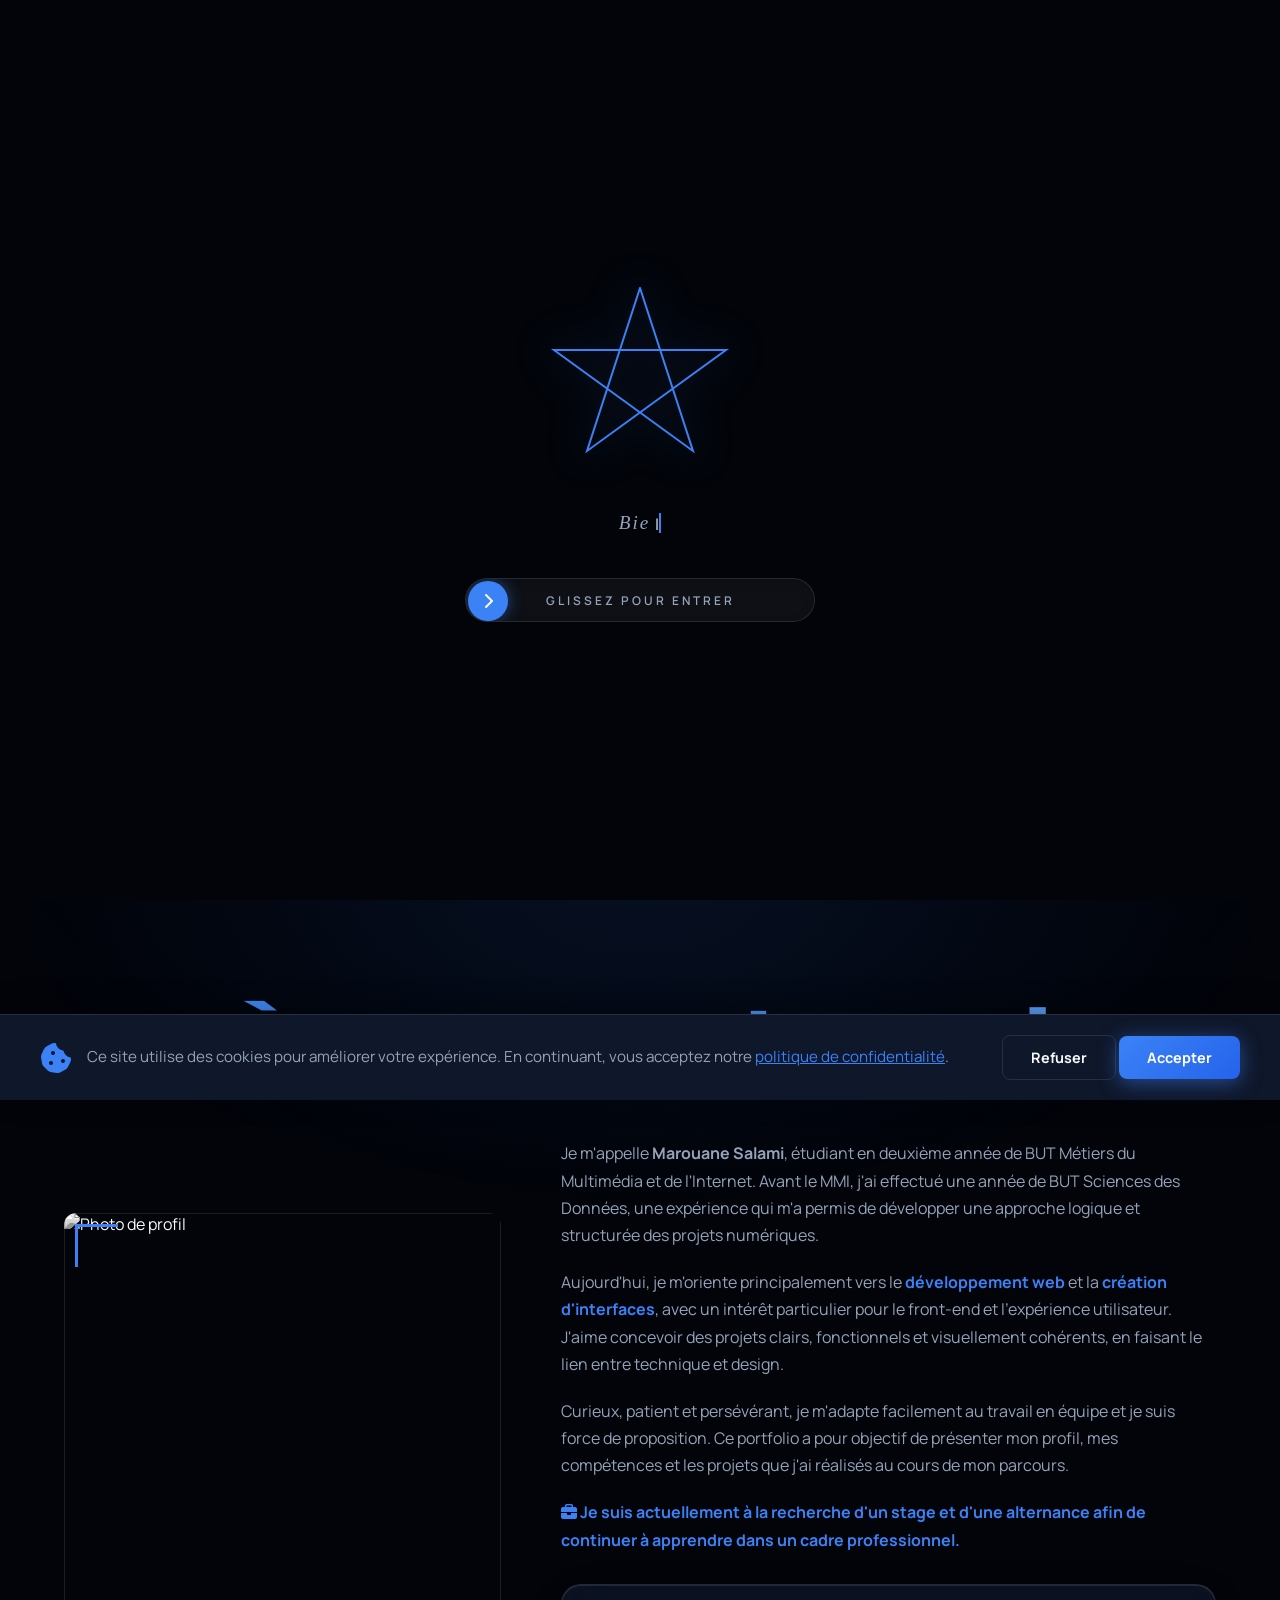
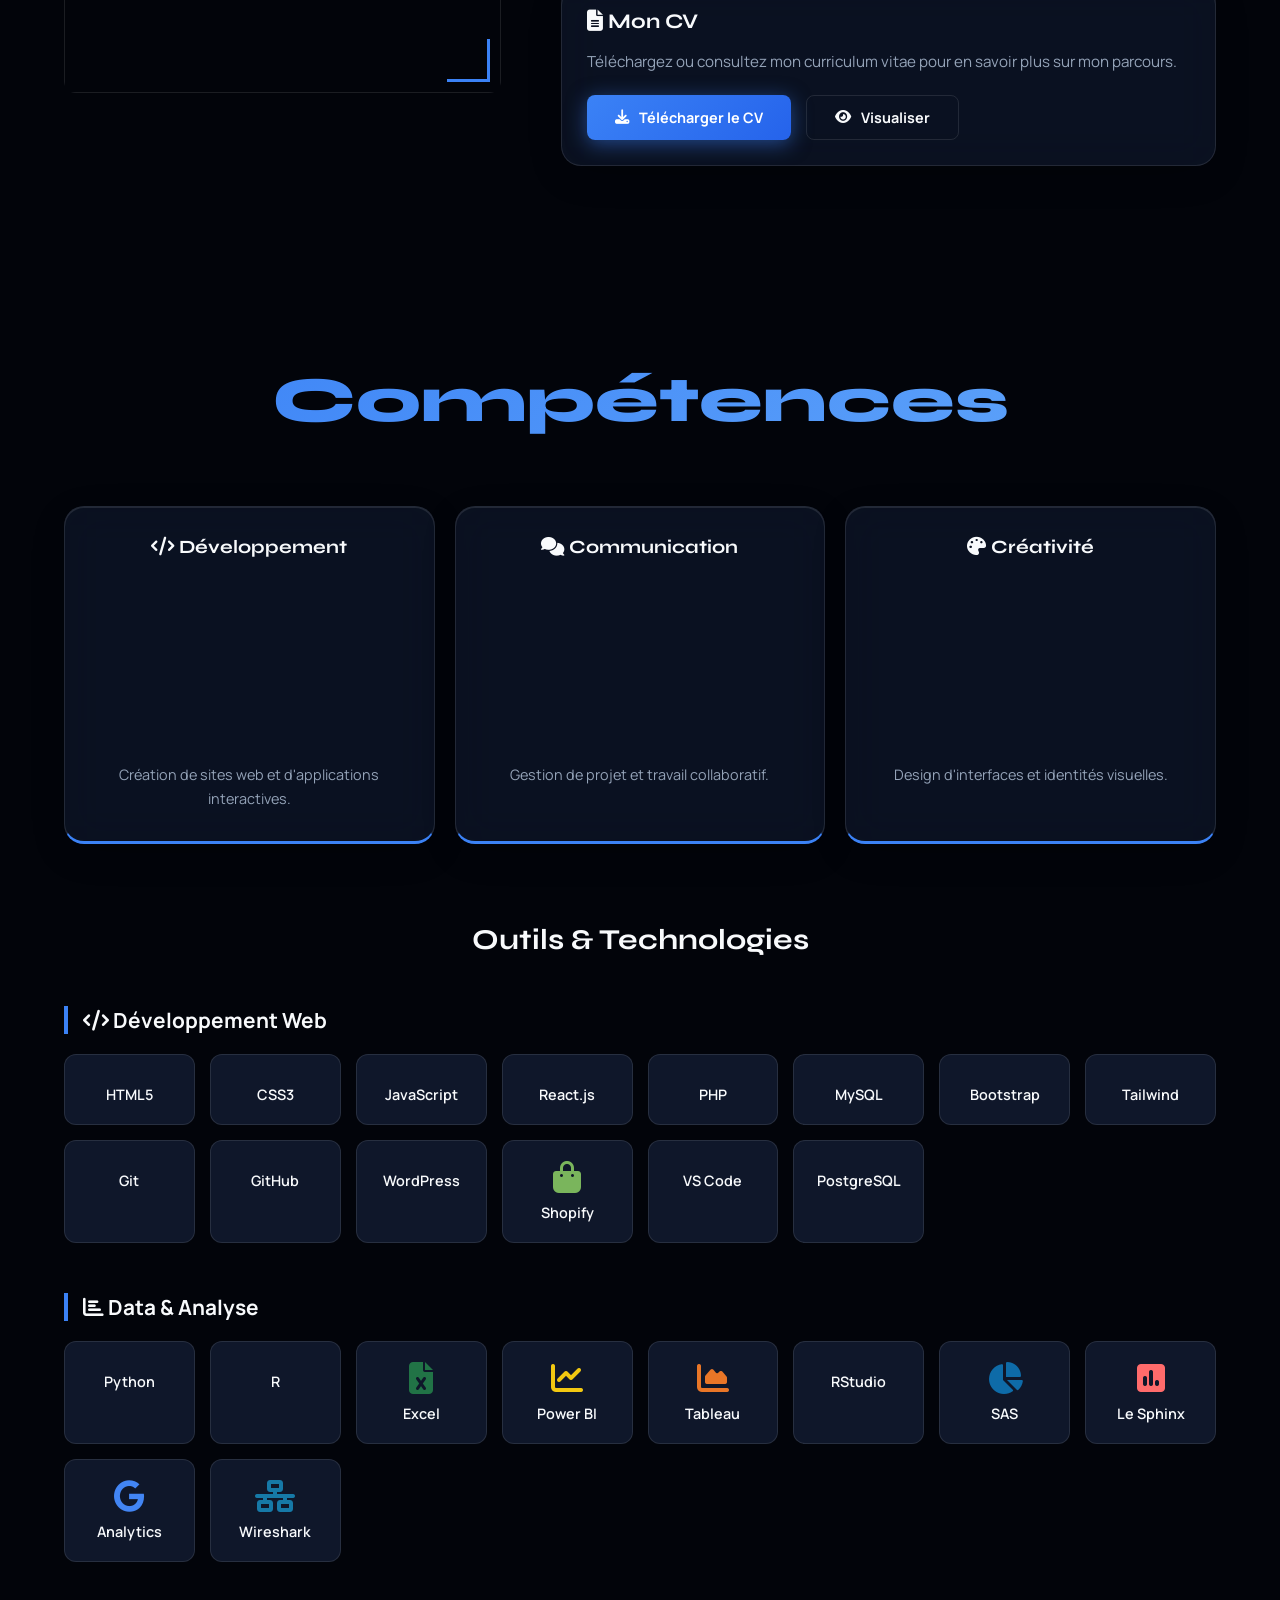
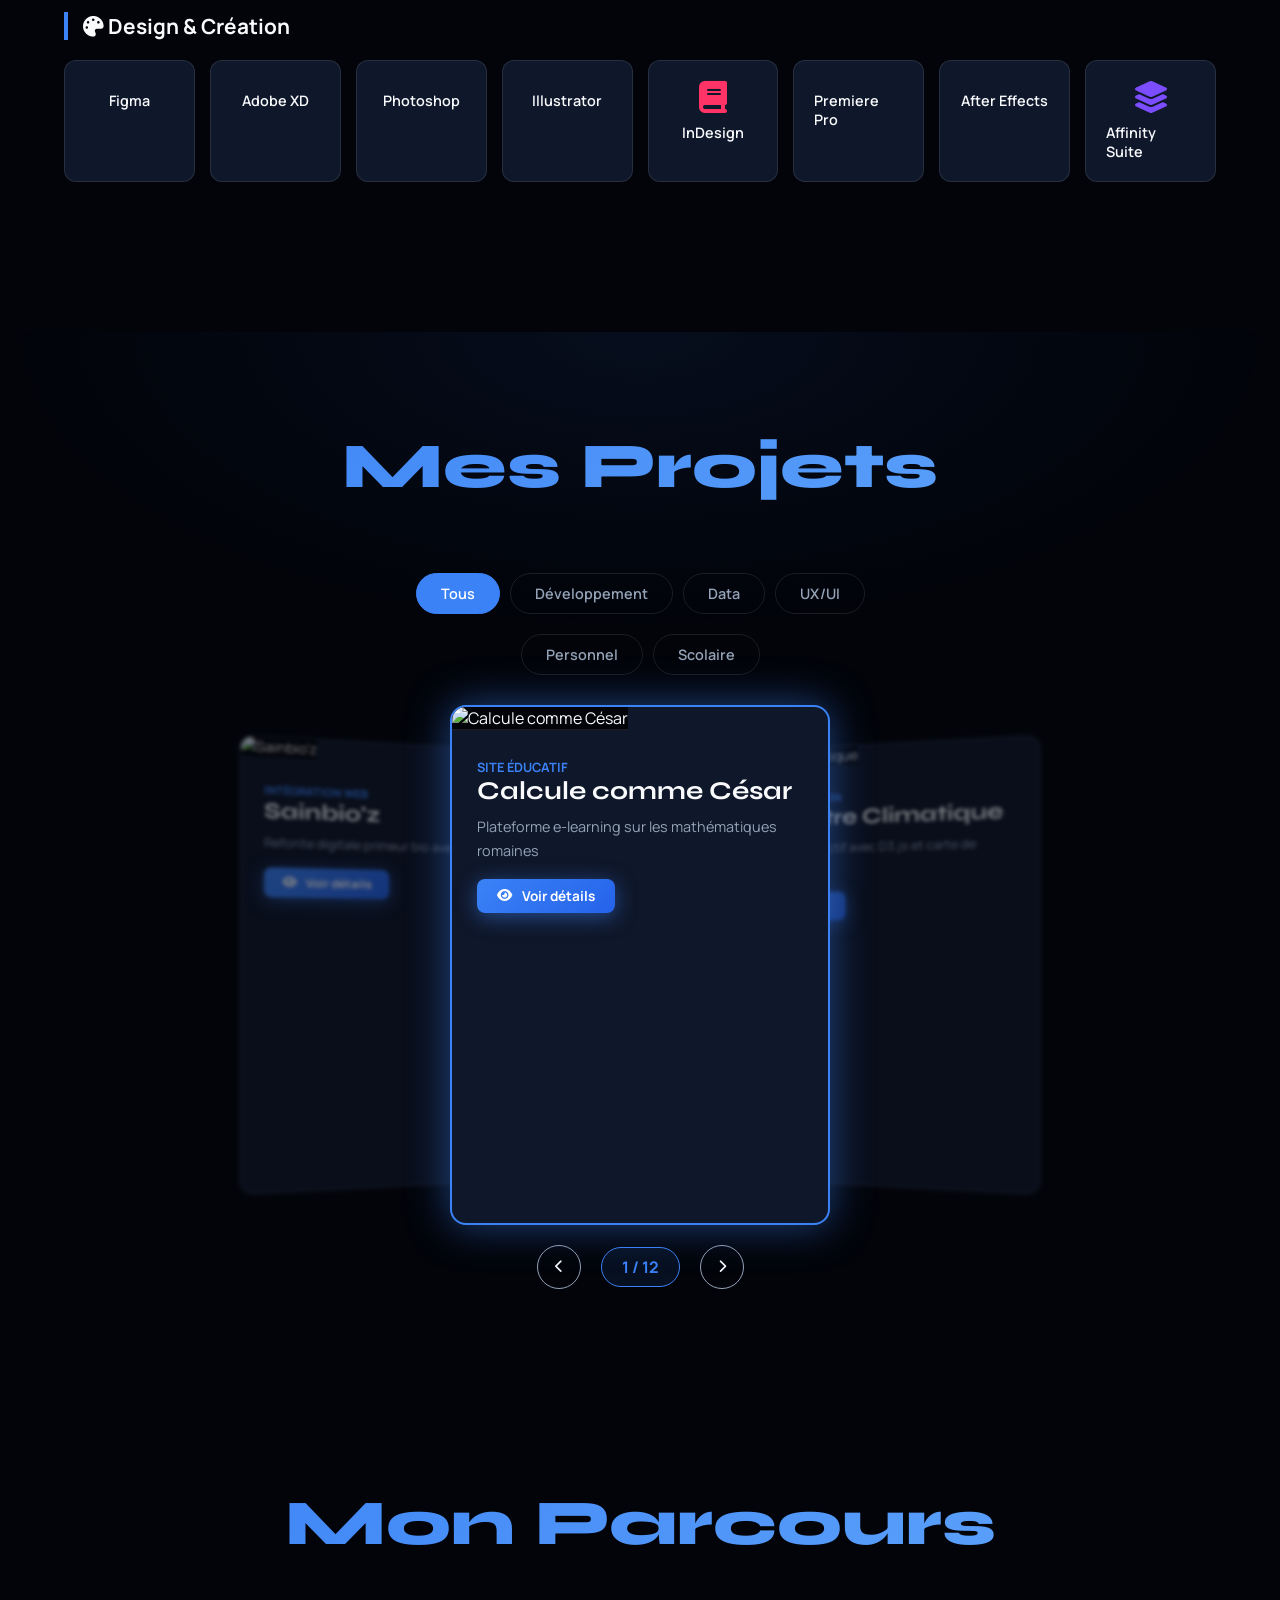
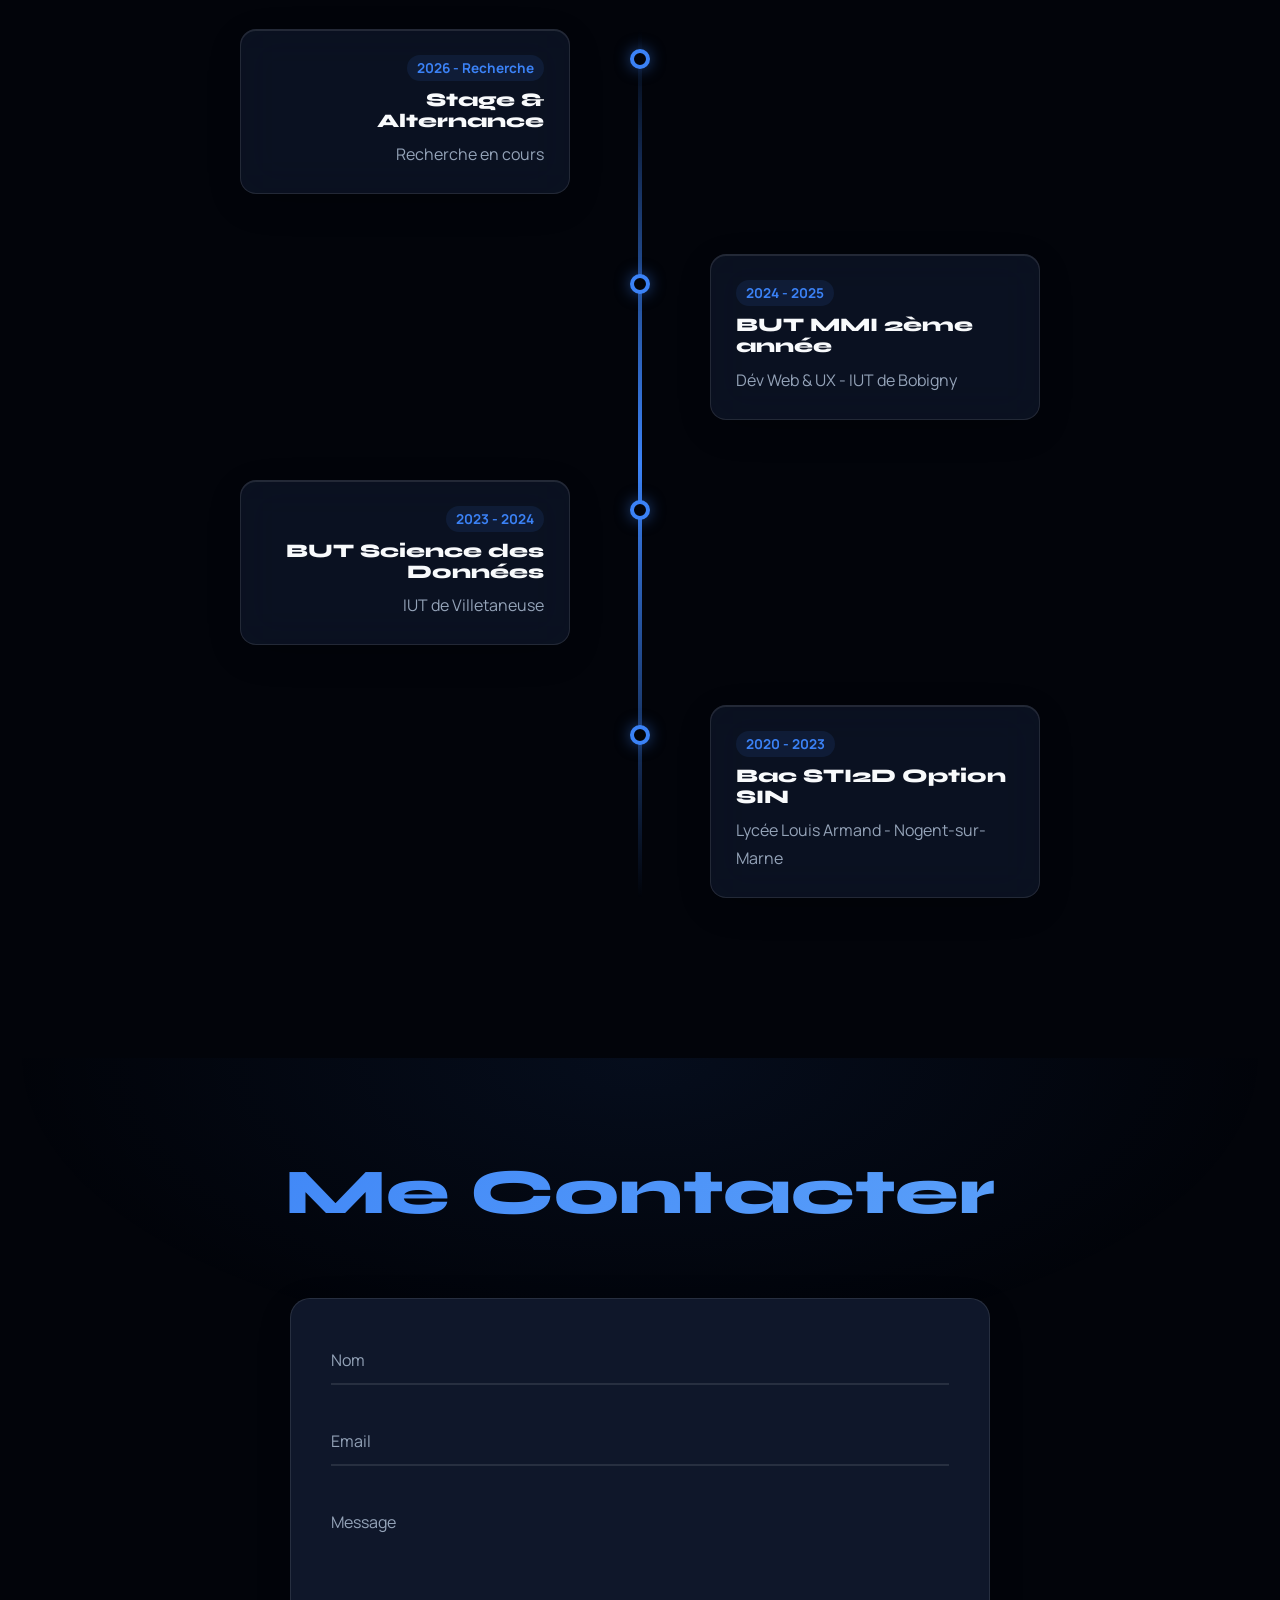
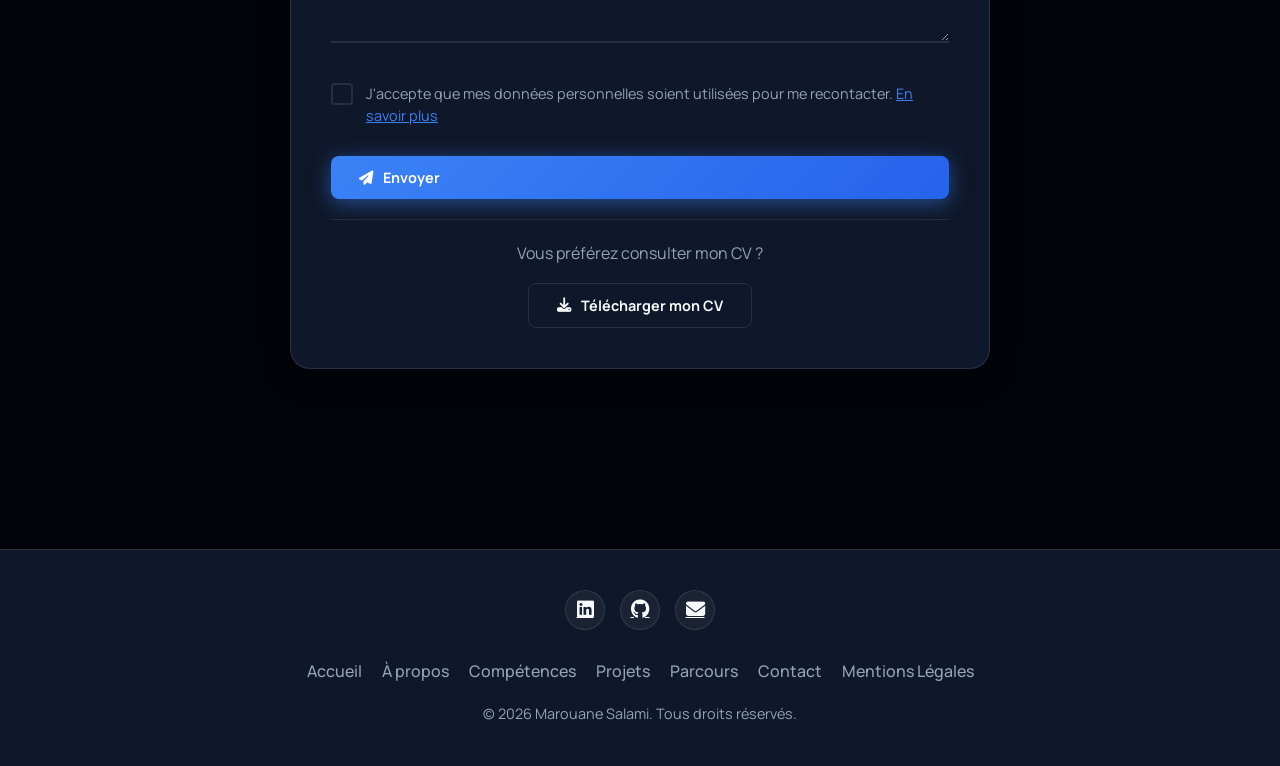
==== commit 2d77230d: "Update index.html" ====
--- a/index.html
+++ b/index.html
@@ -771,7 +771,7 @@
             <div class="modal-body">
                 <h2 style="margin-bottom: 20px; text-align: center">Mon Curriculum Vitae</h2>
                 <div style="text-align: center; margin-bottom: 20px;">
-                    <img src="https://res.cloudinary.com/dbmabn5zu/image/upload/v1769389532/CV_Marouane_Salami_z2qhcb.png" 
+                    <img src="https://res.cloudinary.com/dbmabn5zu/image/upload/v1769435043/CV_Marouane_Salami_1_coxv77.png" 
                          alt="Aperçu du CV" 
                          style="max-width: 100%; height: auto; border-radius: 12px; border: 1px solid var(--glass-border)">
                 </div>
@@ -794,3 +794,4 @@
 
 
 
+
--- a/style.css
+++ b/style.css
@@ -879,25 +879,27 @@
     position: relative; 
 }
 
-.carousel-card { 
-    position: absolute; 
-    width: 340px; 
-    height: 460px; 
-    background: var(--bg-panel); 
-    border: 1px solid var(--glass-border); 
-    border-radius: 16px; 
-    overflow: hidden; 
-    transition: all 0.6s cubic-bezier(0.23, 1, 0.32, 1); 
-    box-shadow: 0 20px 50px rgba(0,0,0,0.3); 
-    cursor: pointer; 
-}
-
-.c-img { 
-    width: 100%; 
-    height: 260px; 
-    object-fit: cover; 
-    border-bottom: 1px solid var(--glass-border); 
-    transition: transform 0.6s ease; 
+.carousel-card {
+    position: absolute;
+    width: 380px;  /* +40px */
+    height: 520px;  /* +60px */
+    background: var(--bg-panel);
+    border: 1px solid var(--glass-border);
+    border-radius: 16px;
+    overflow: hidden;
+    transition: all 0.6s cubic-bezier(0.23, 1, 0.32, 1);
+    box-shadow: 0 20px 50px rgba(0,0,0,0.3);
+    cursor: pointer;
+}
+
+.c-img {
+    width: 100%;
+    height: 280px;  
+    object-fit: contain;  
+    object-position: center;
+    background: var(--bg-deep);
+    border-bottom: 1px solid var(--glass-border);
+    transition: transform 0.6s ease;
 }
 
 .carousel-card:hover .c-img { 
@@ -990,7 +992,6 @@
     background: var(--accent-primary); 
     color: white; 
 }
-
 /* =========================================
    FILTRES
 ========================================= */
@@ -1915,3 +1916,5 @@
     }
 }
 
+
+
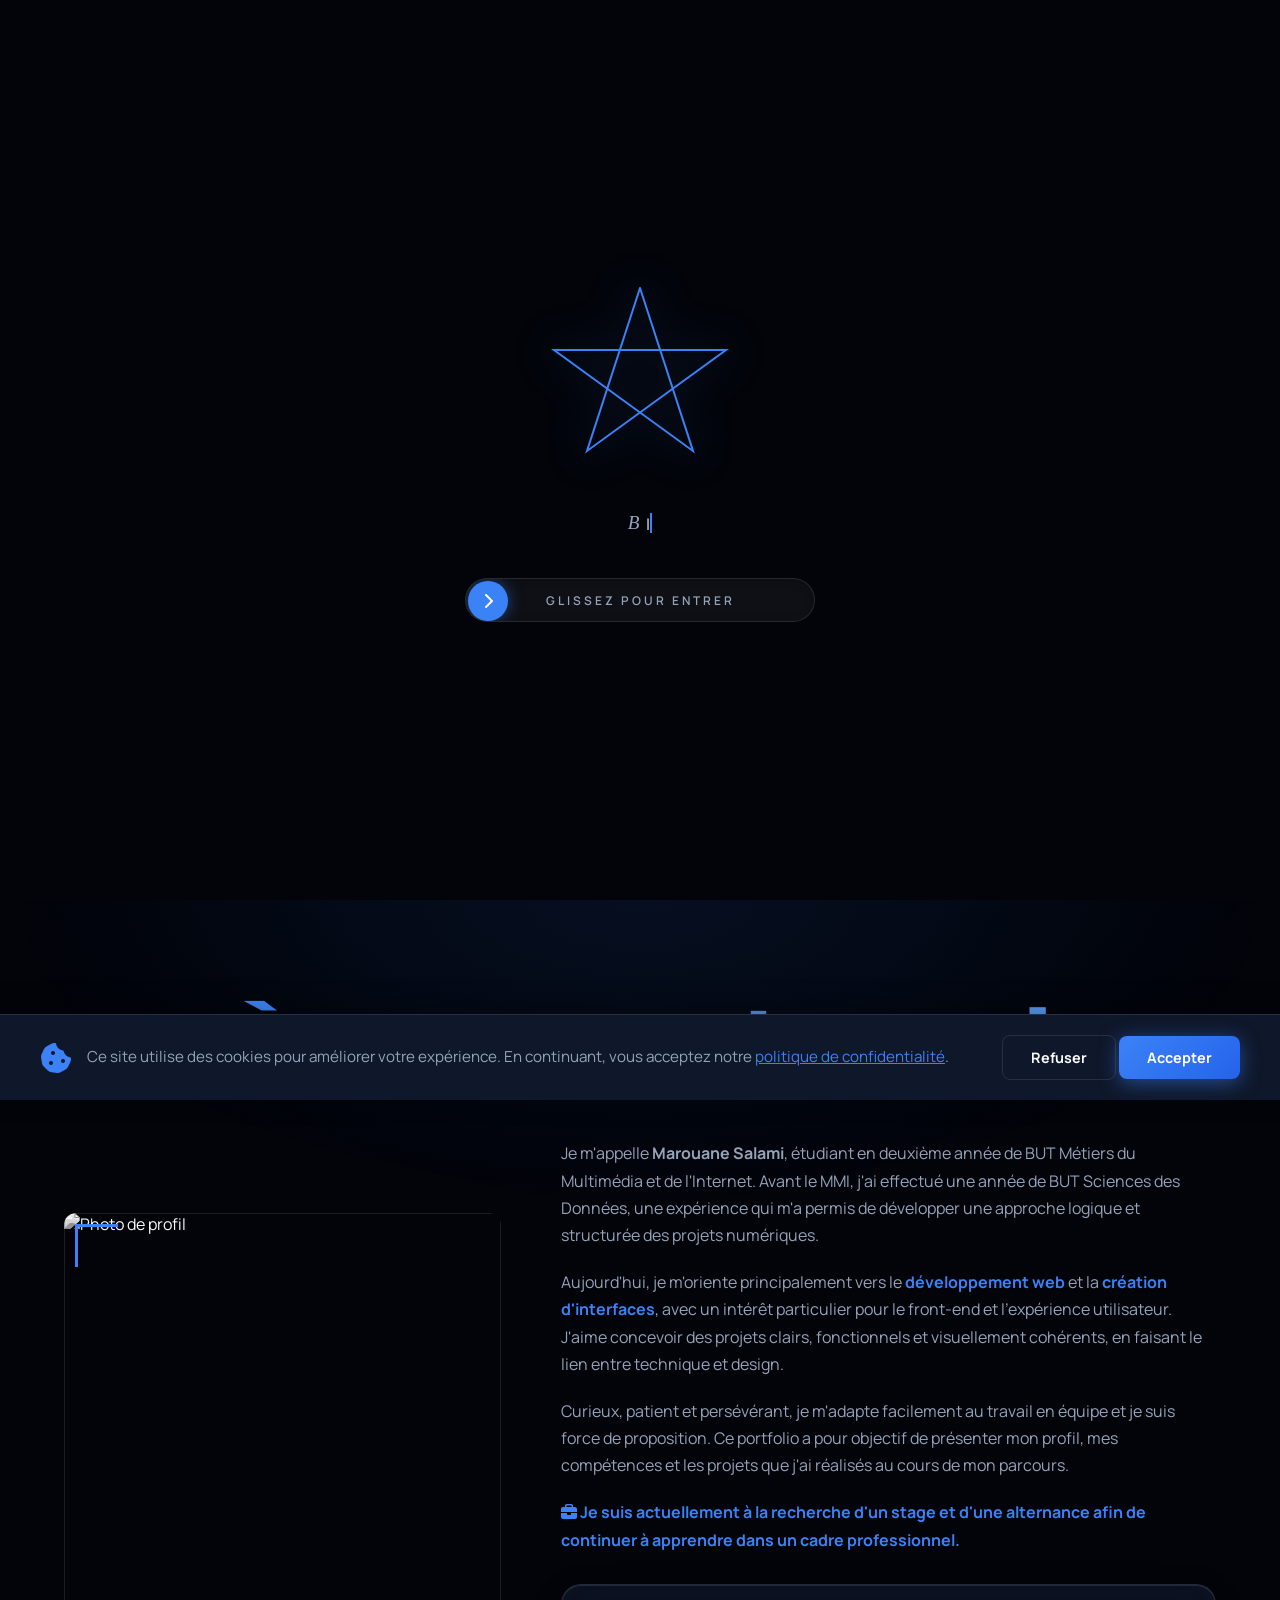
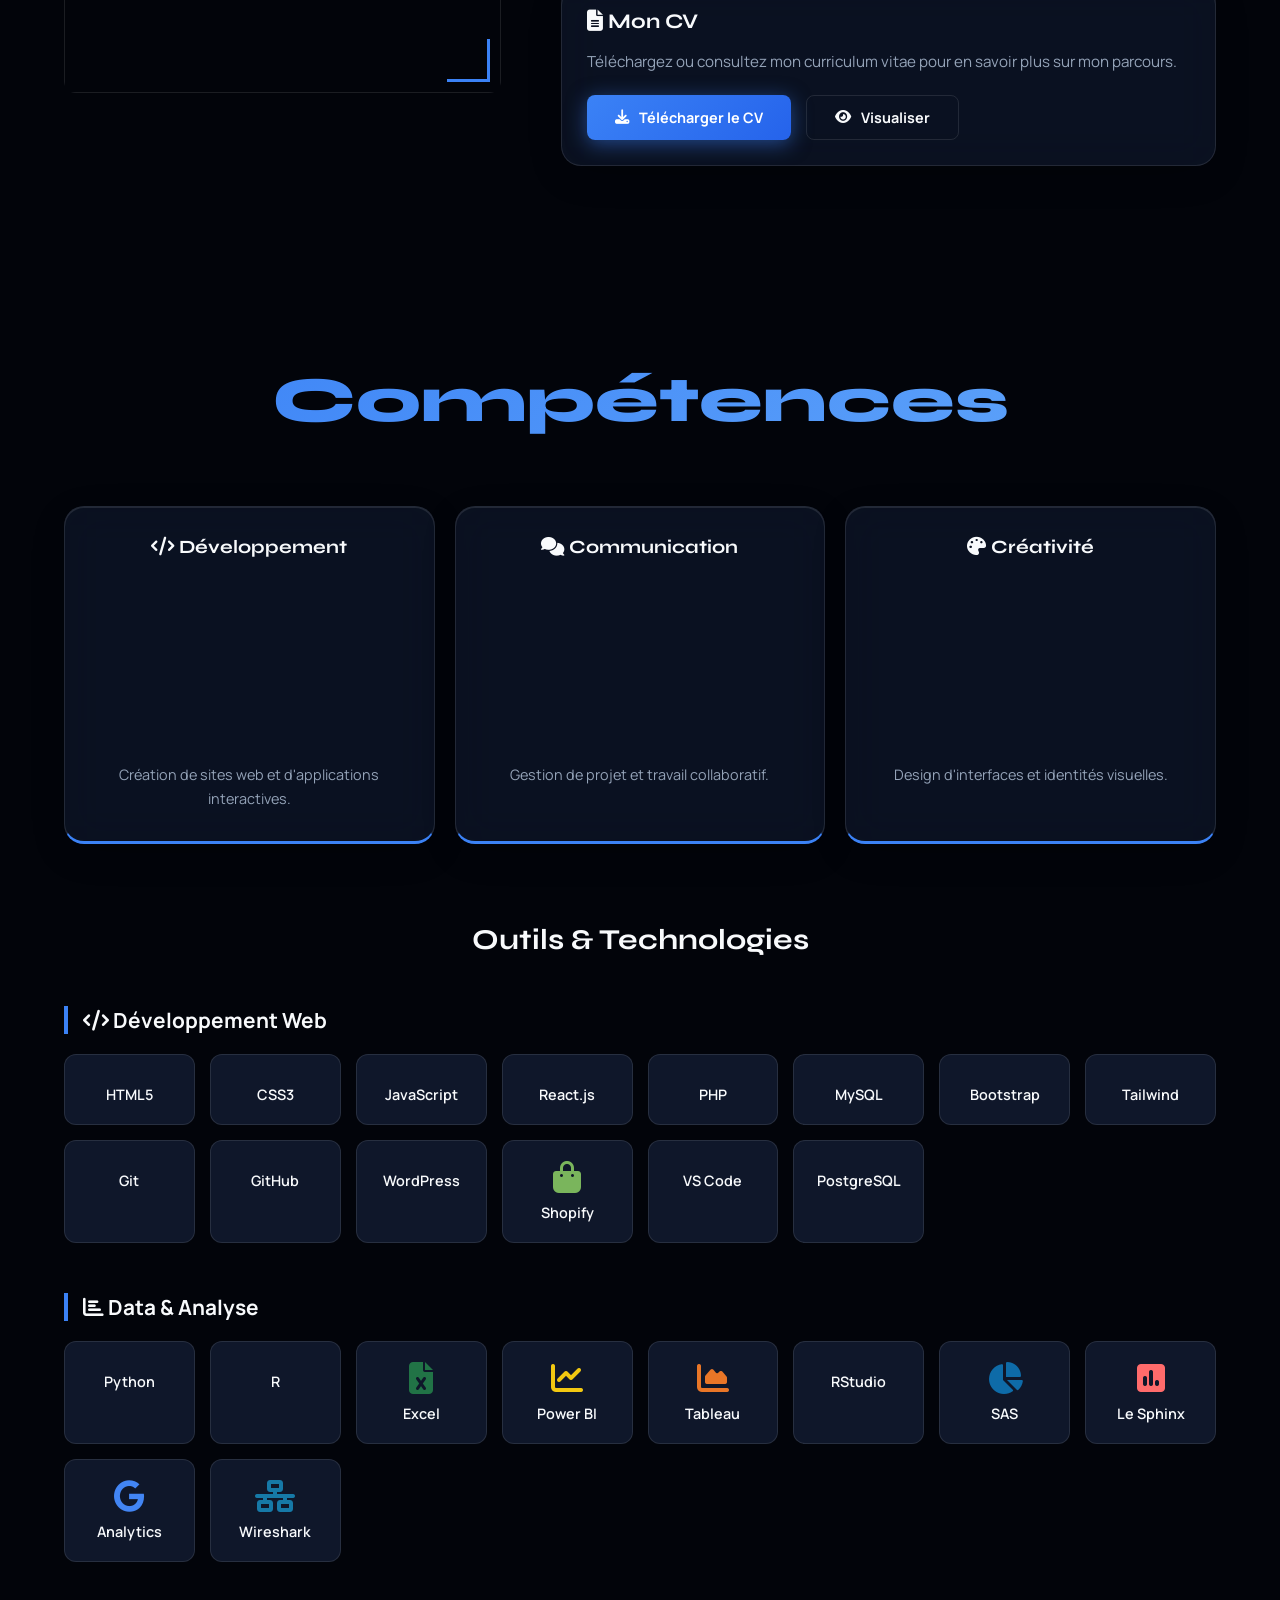
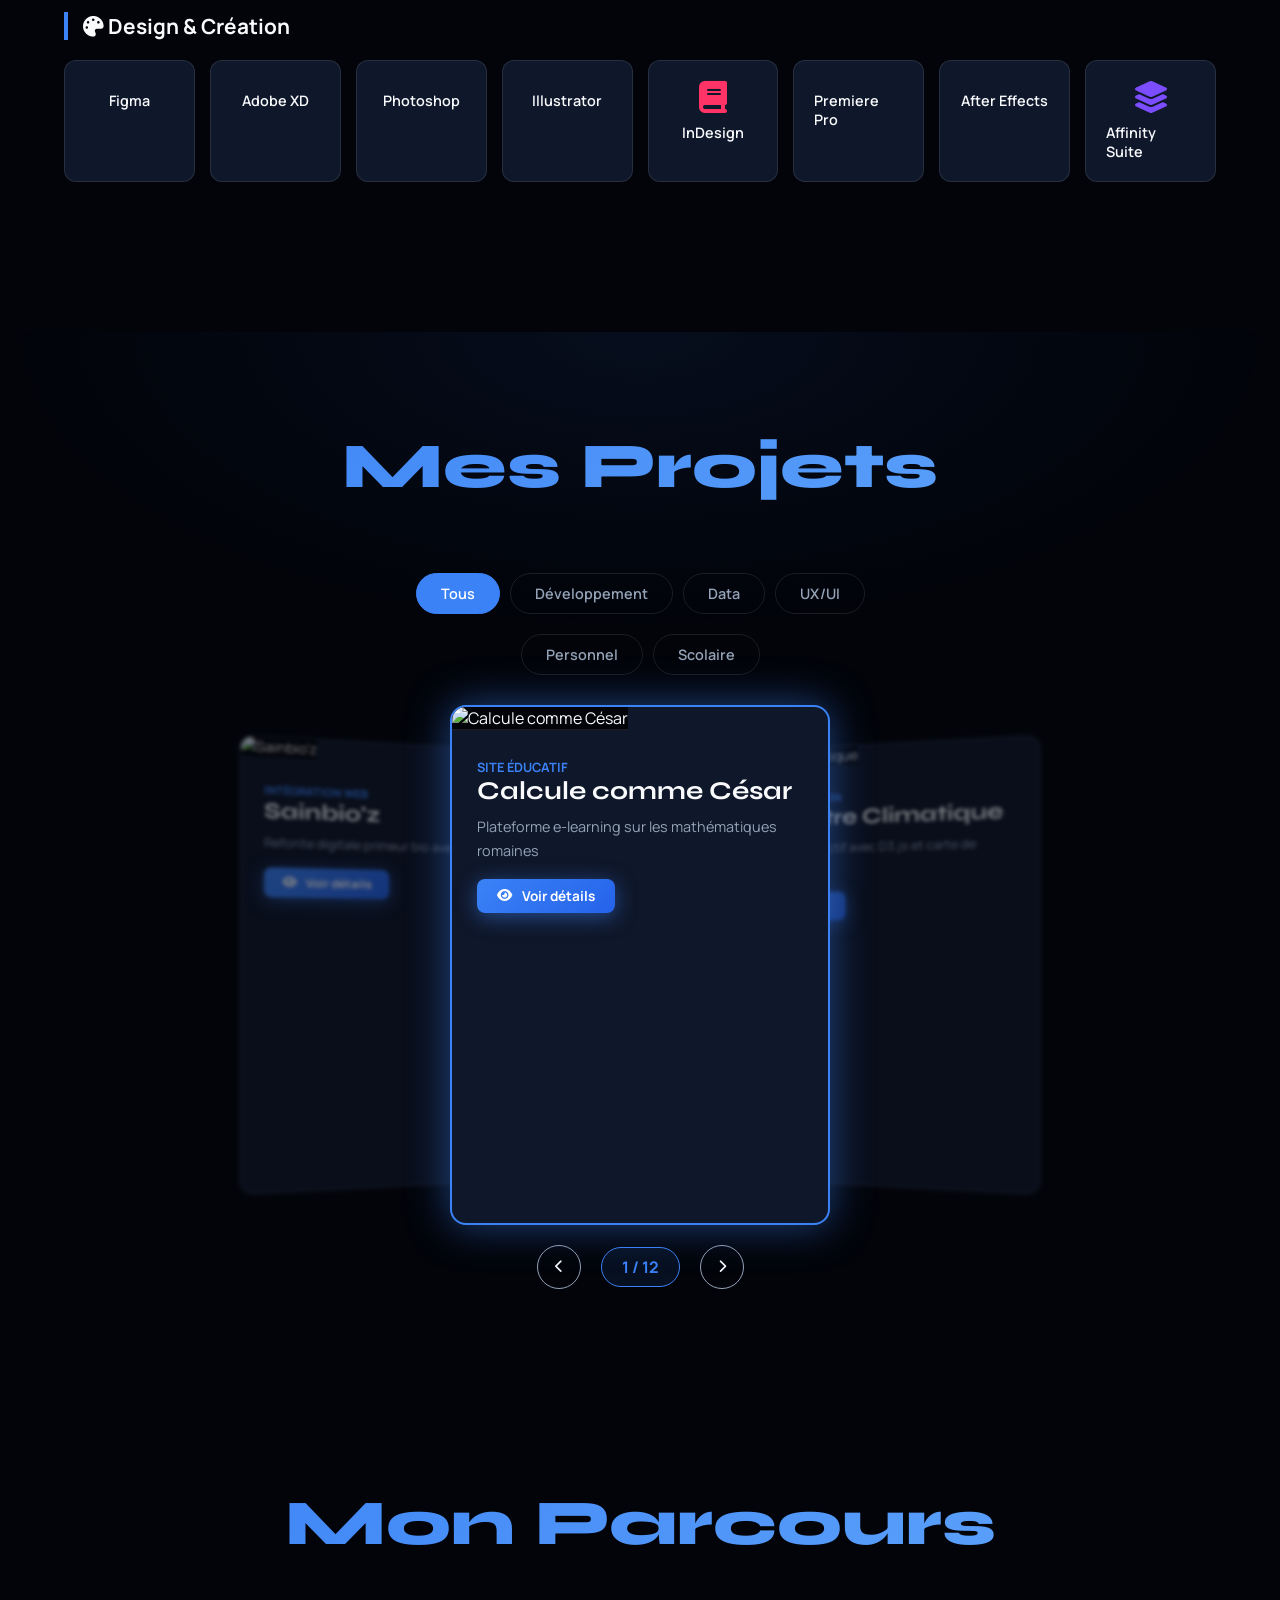
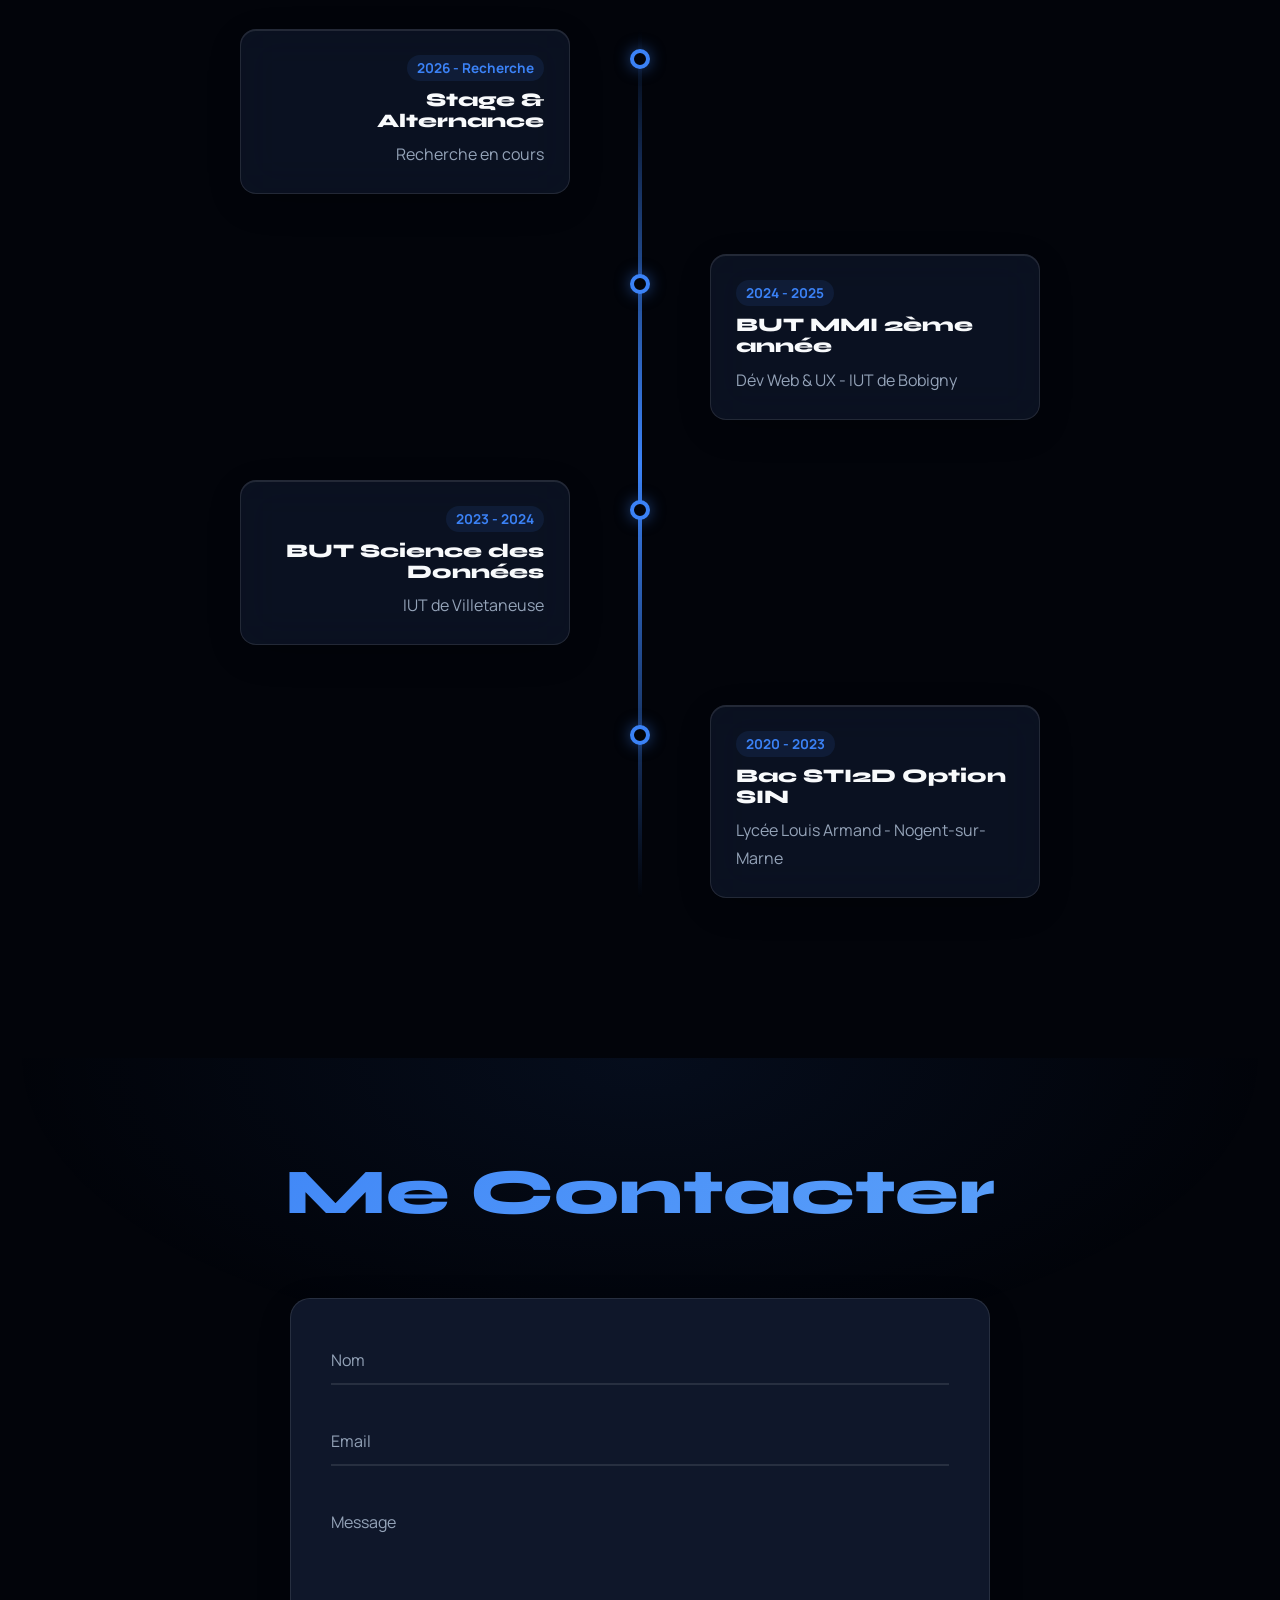
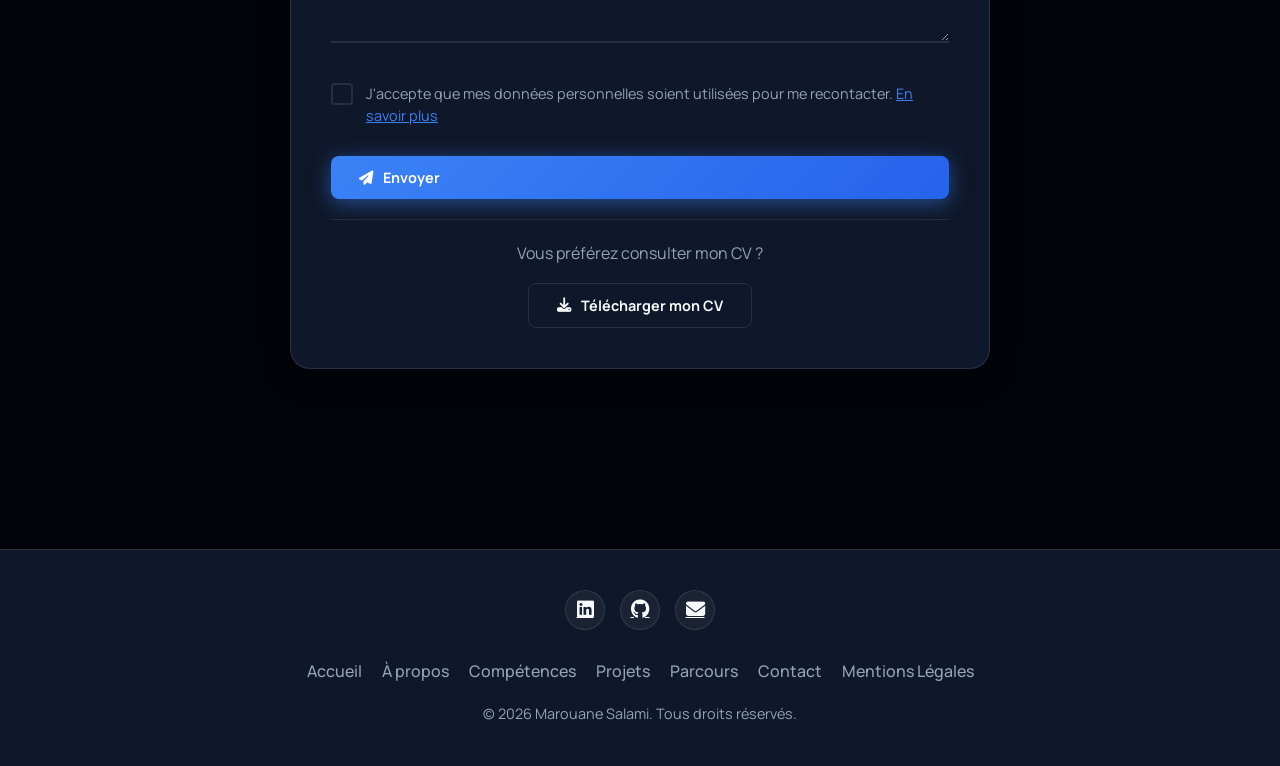
==== commit 7b7f3831: "Update print statement from 'Hello' to 'Goodbye'" ====
--- a/index.html
+++ b/index.html
@@ -776,7 +776,7 @@
                          style="max-width: 100%; height: auto; border-radius: 12px; border: 1px solid var(--glass-border)">
                 </div>
                 <div style="text-align: center;">
-                    <a href="CV-Marouane-Salami.pdf" download class="btn btn-primary btn-hover-lift">
+                    <a href="CV_Marouane_Salami.pdf" download class="btn btn-primary btn-hover-lift">
                         <i class="fas fa-download"></i> Télécharger le CV
                     </a>
                 </div>
@@ -795,3 +795,4 @@
 
 
 
+
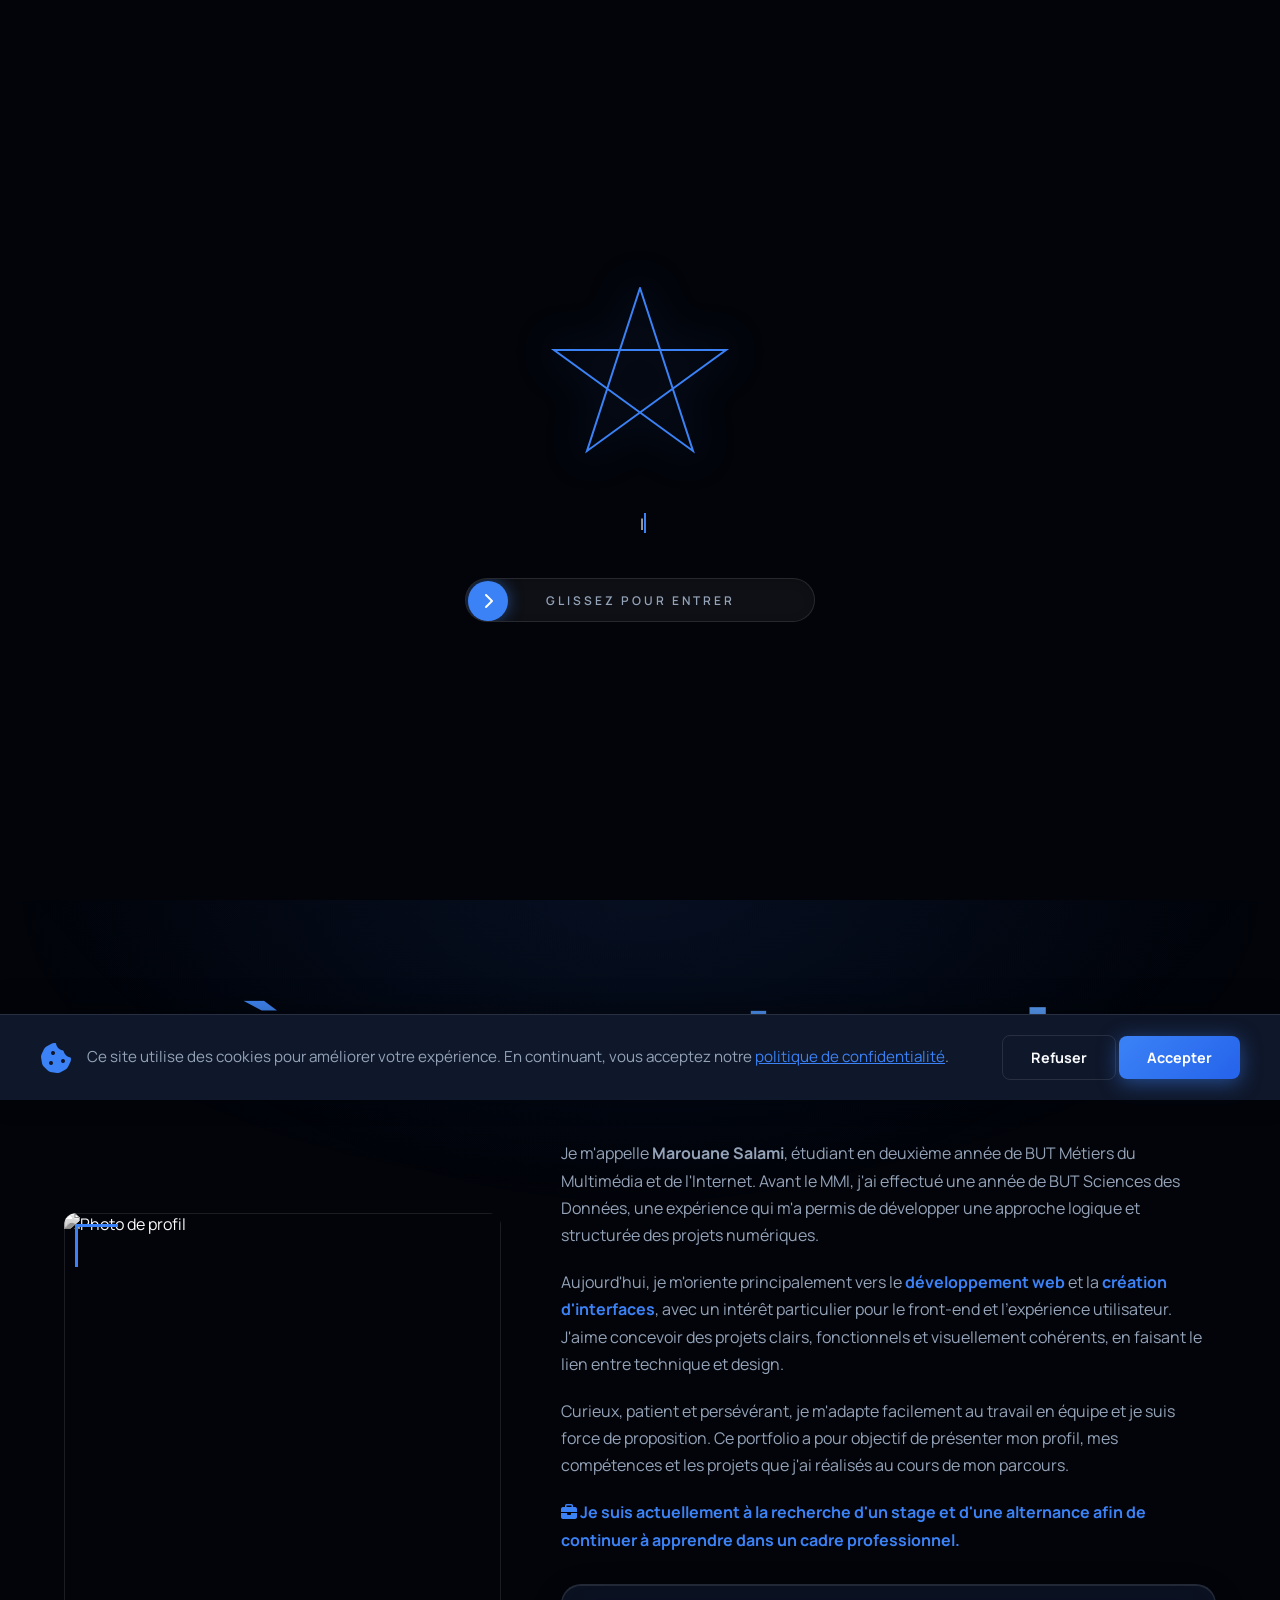
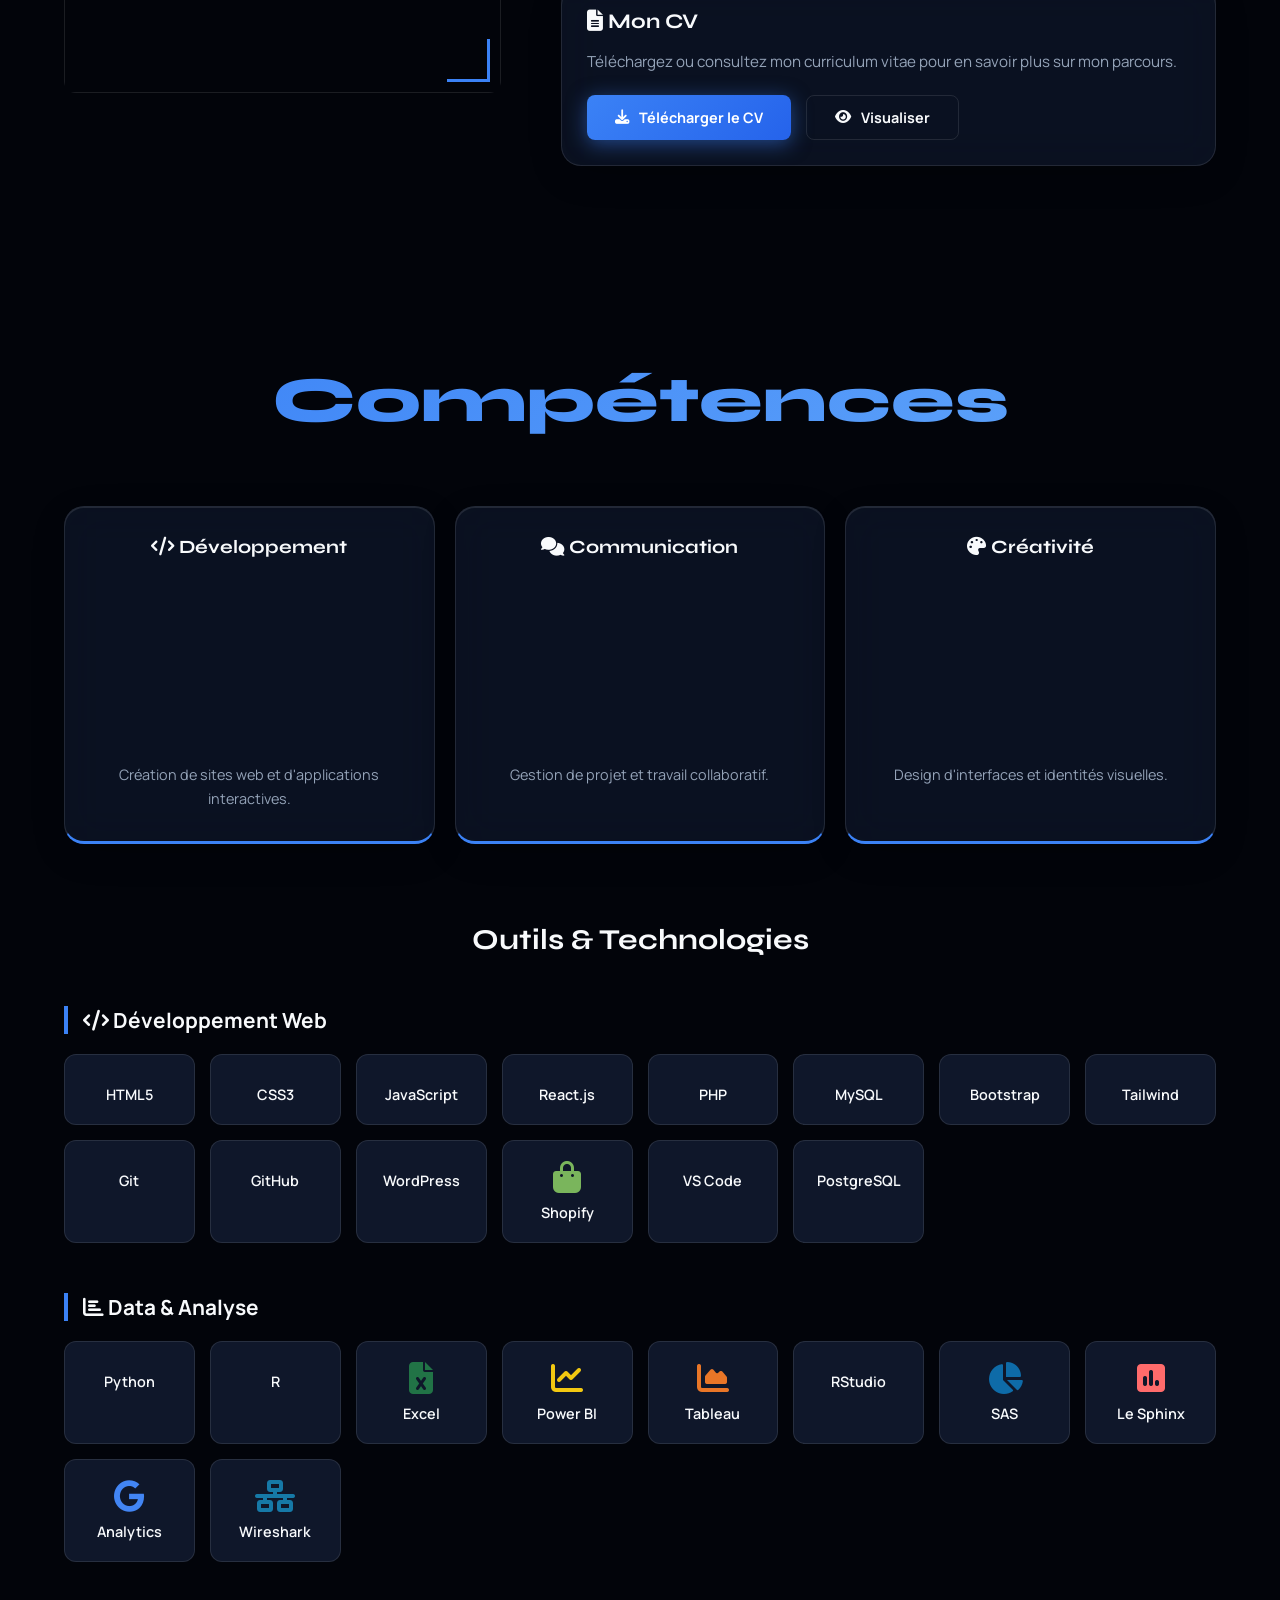
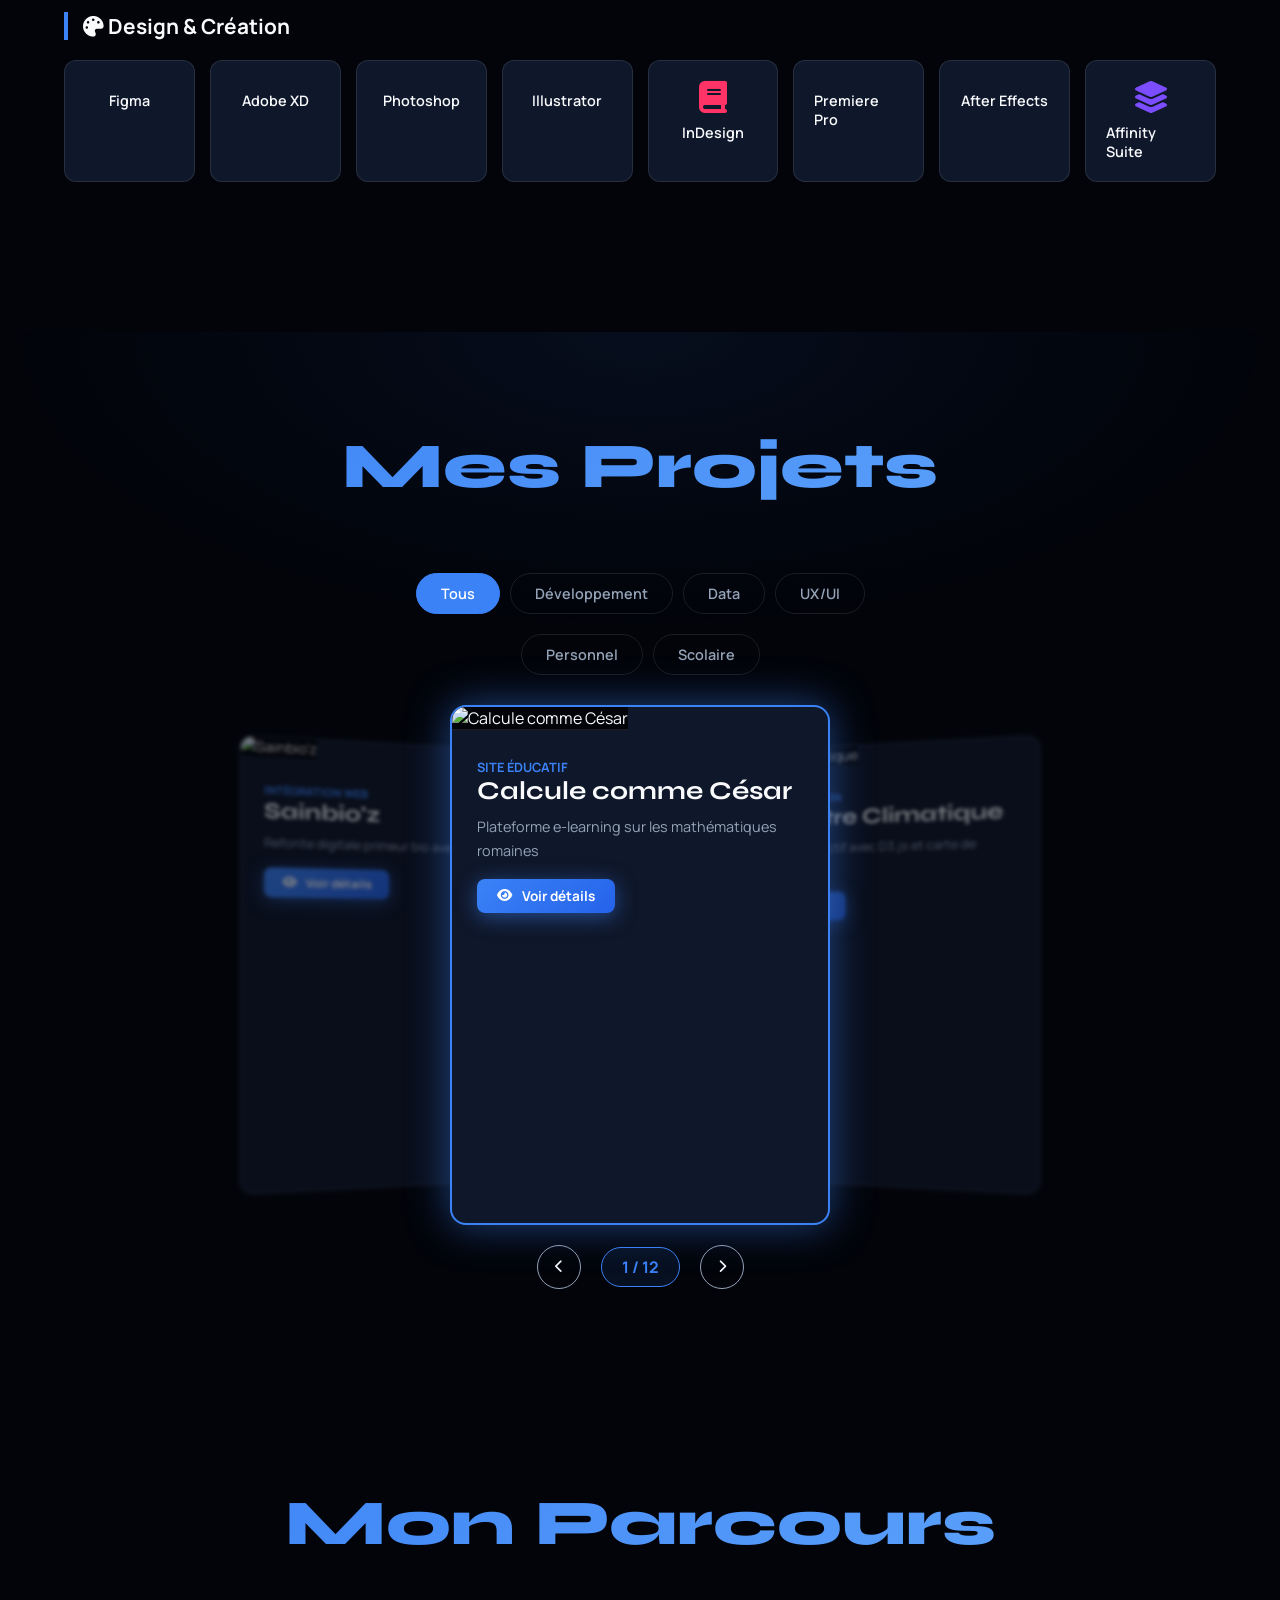
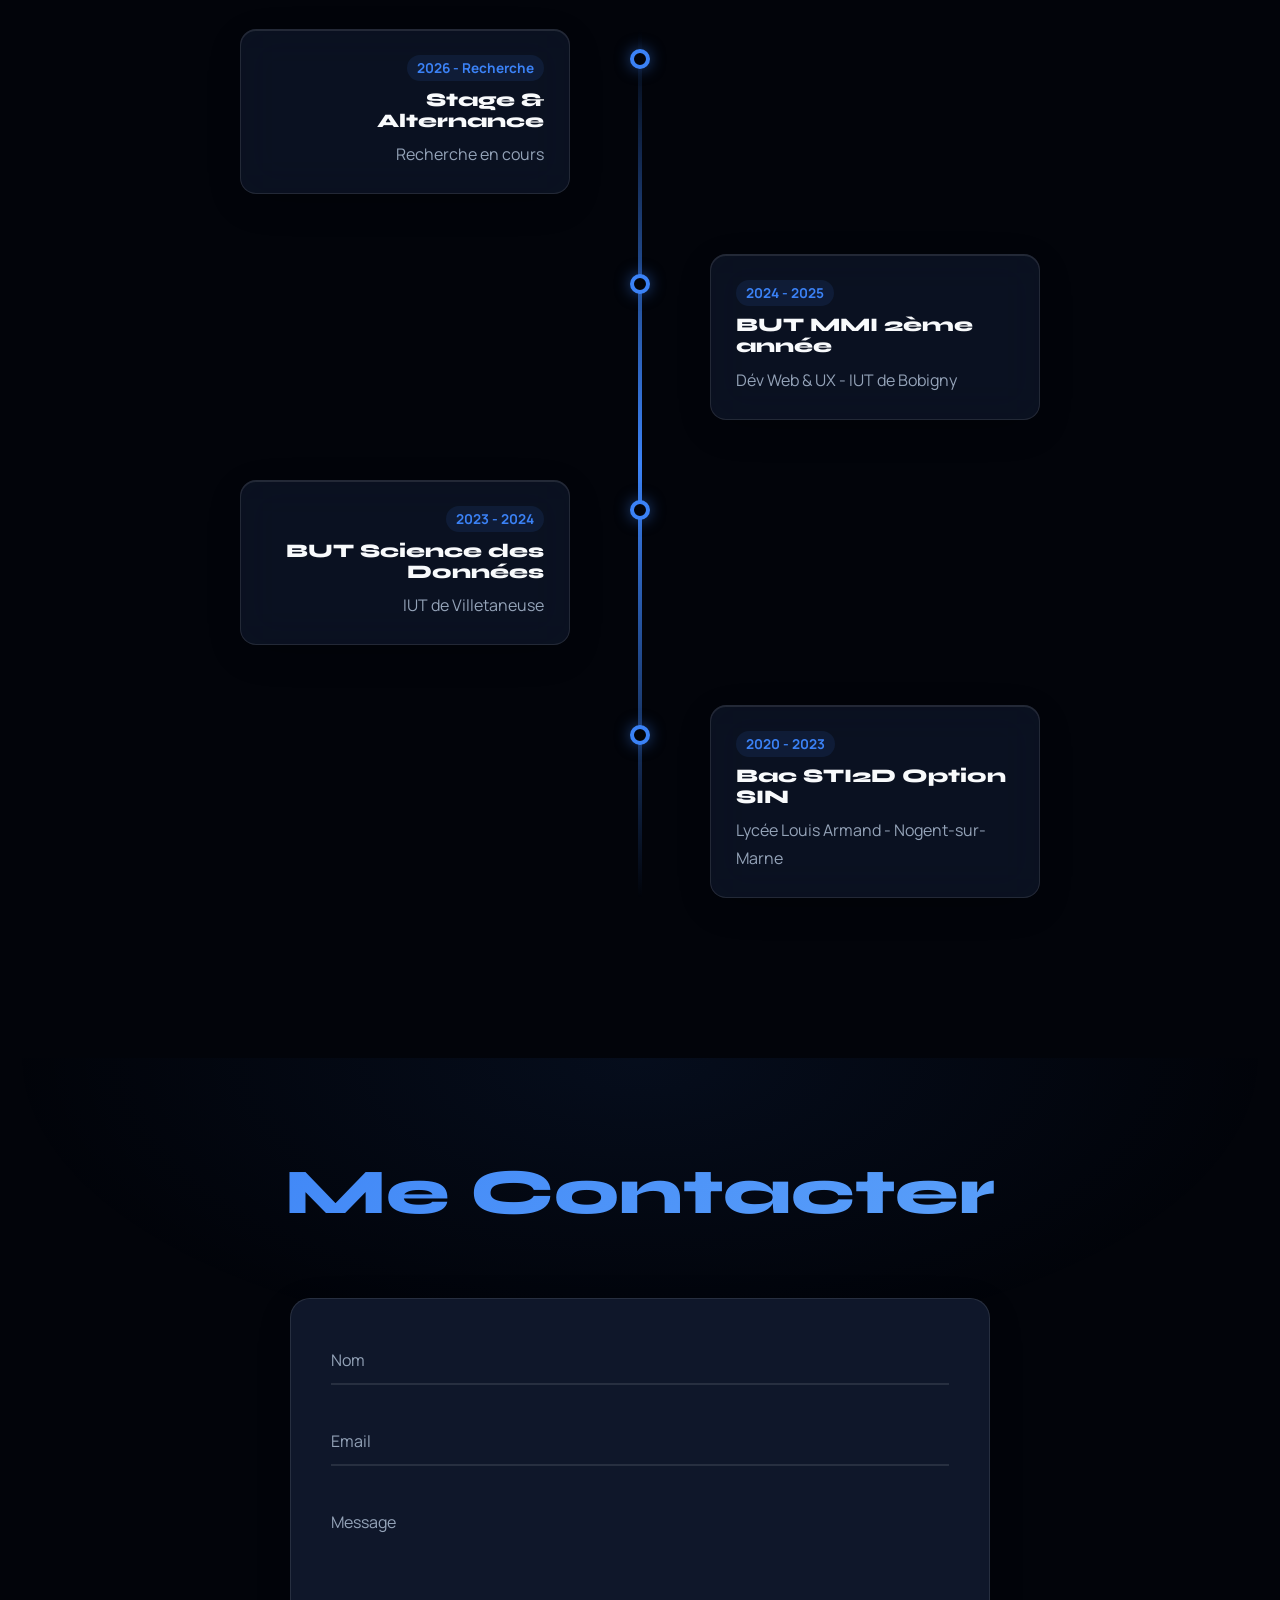
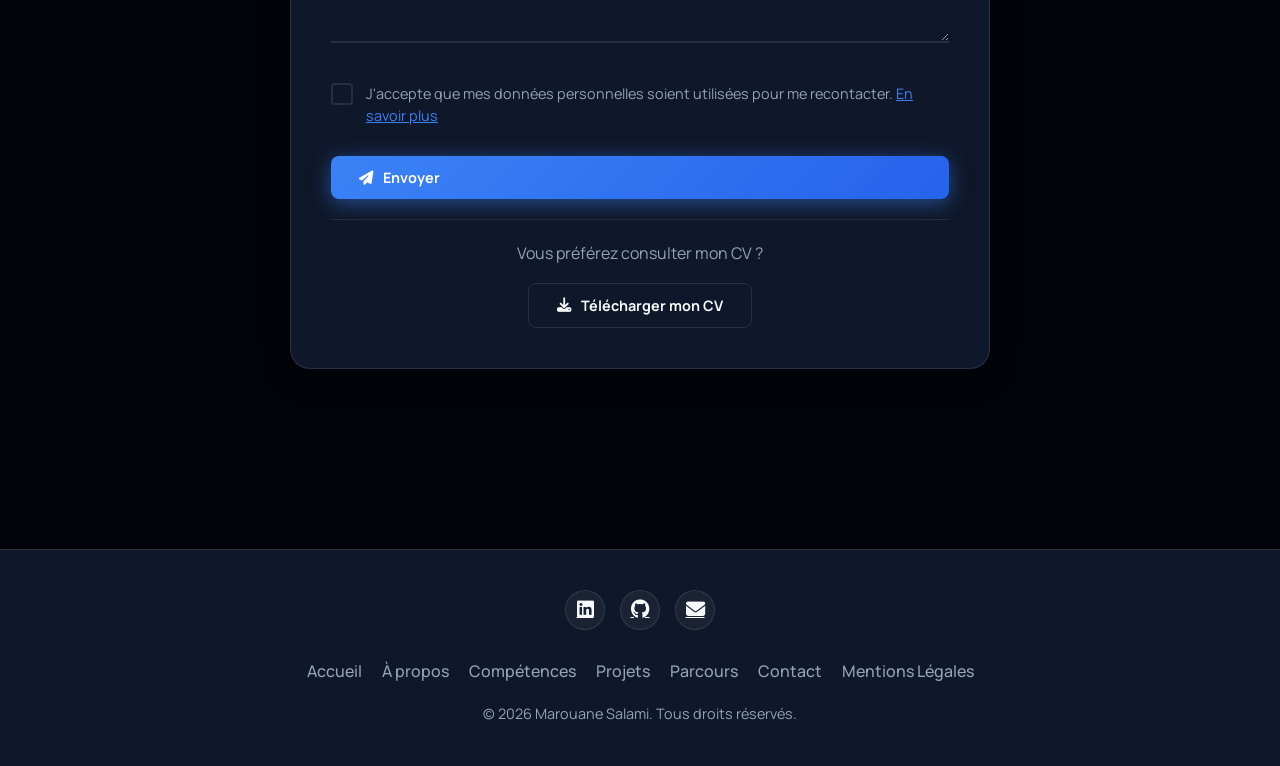
==== commit ae45da4d: "Update print statement from 'Hello' to 'Goodbye'" ====
--- a/index.html
+++ b/index.html
@@ -796,3 +796,4 @@
 
 
 
+
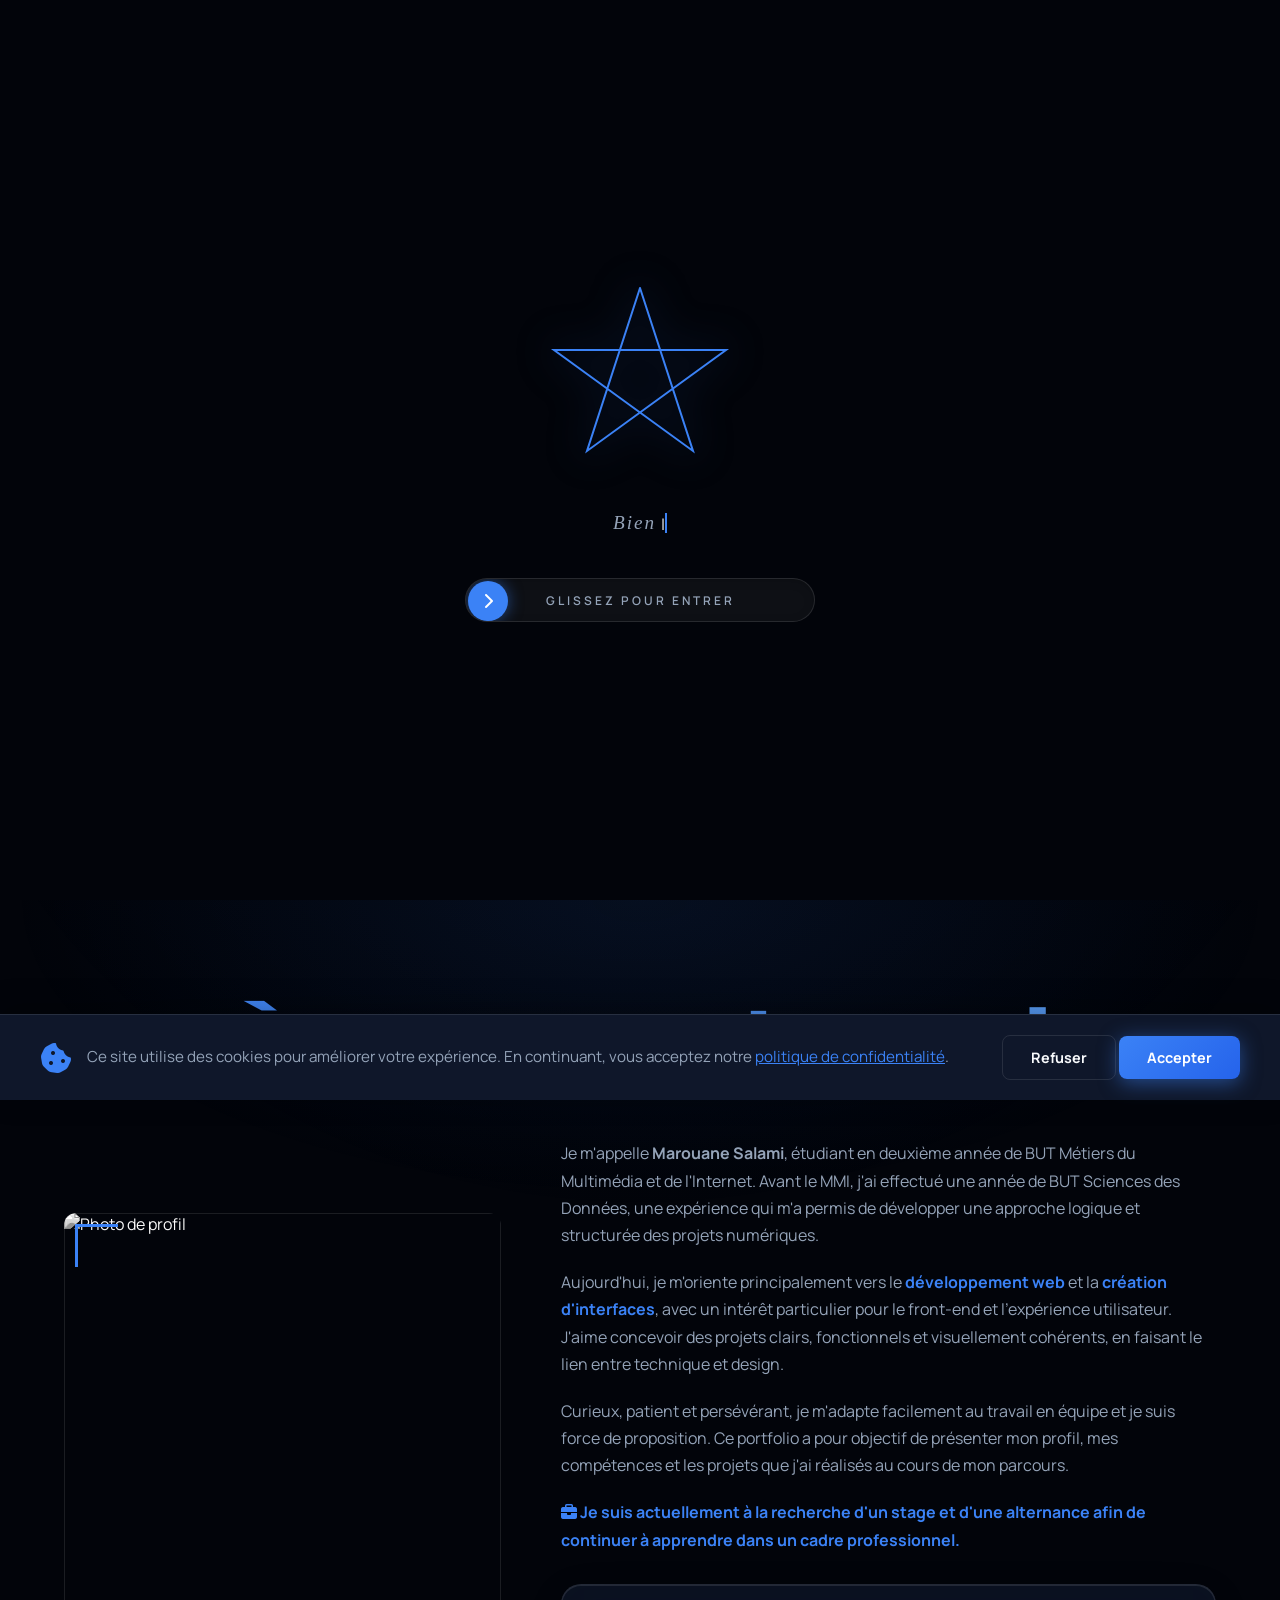
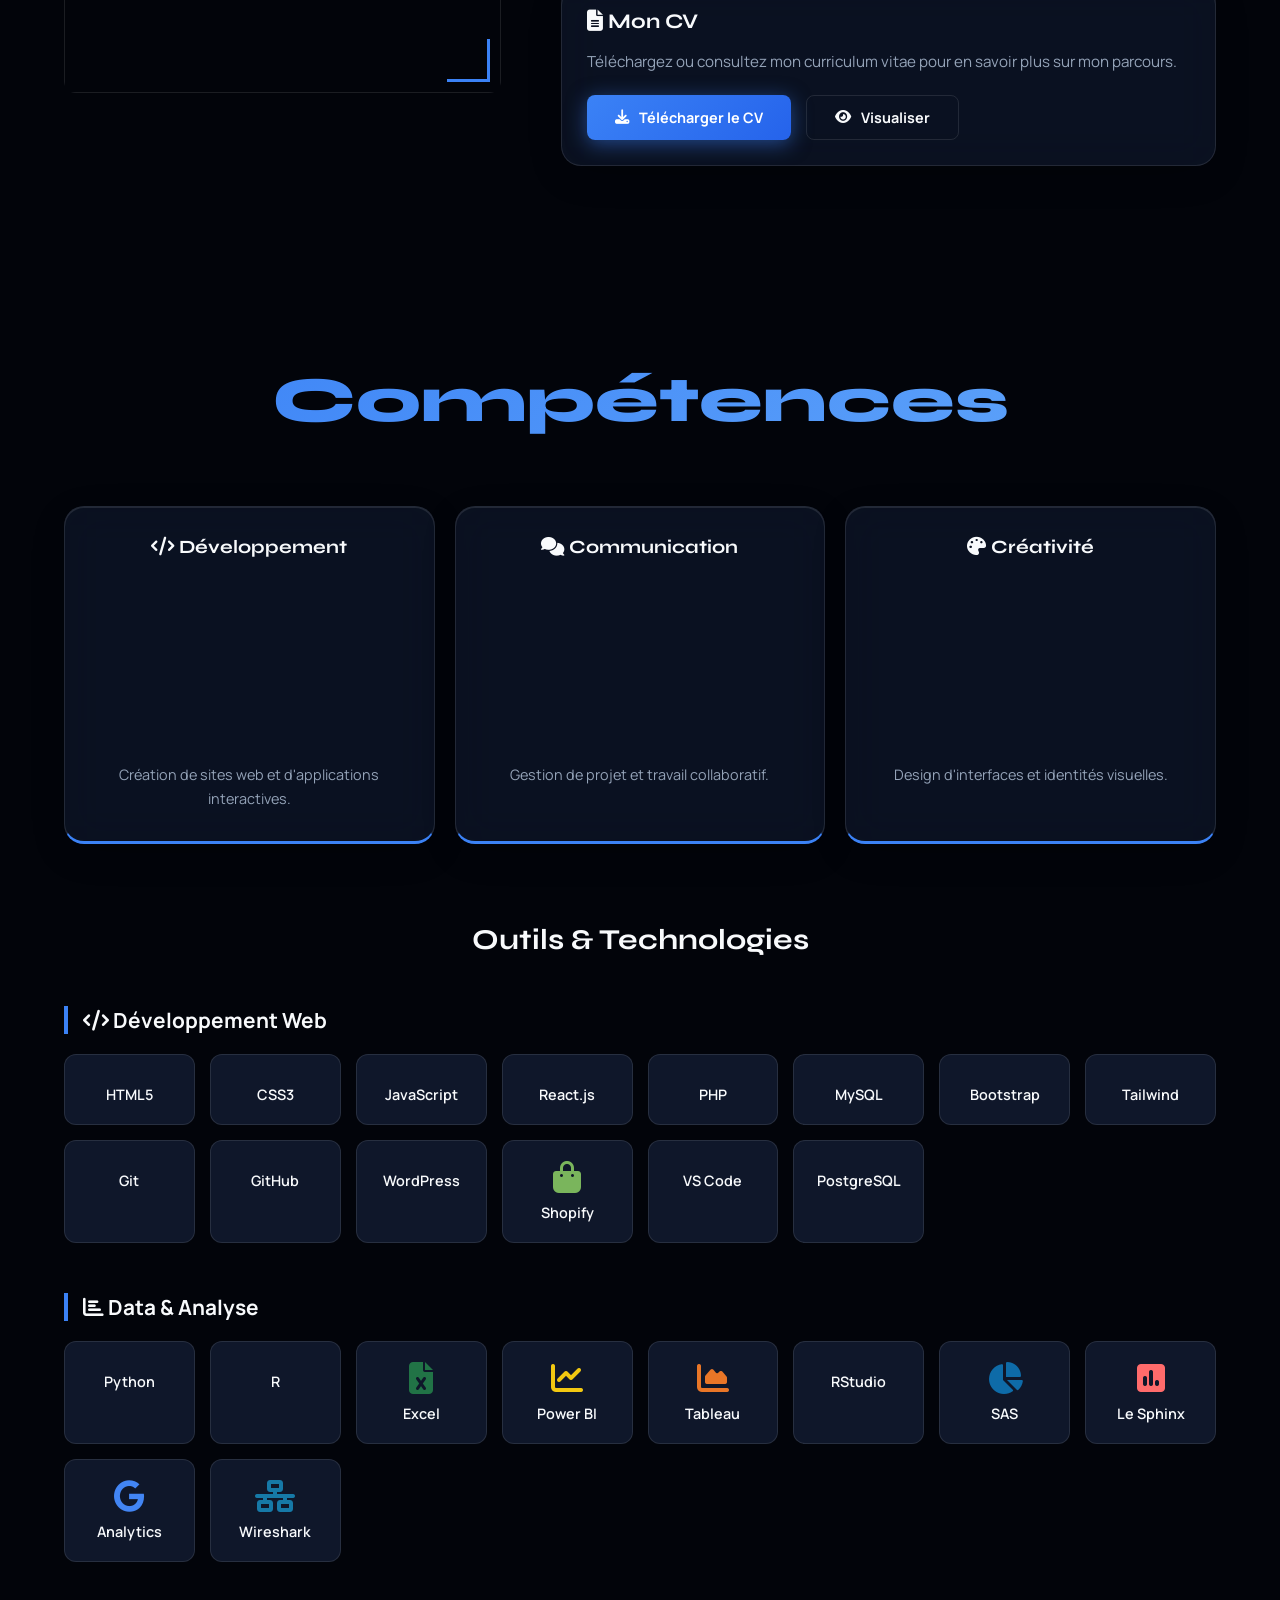
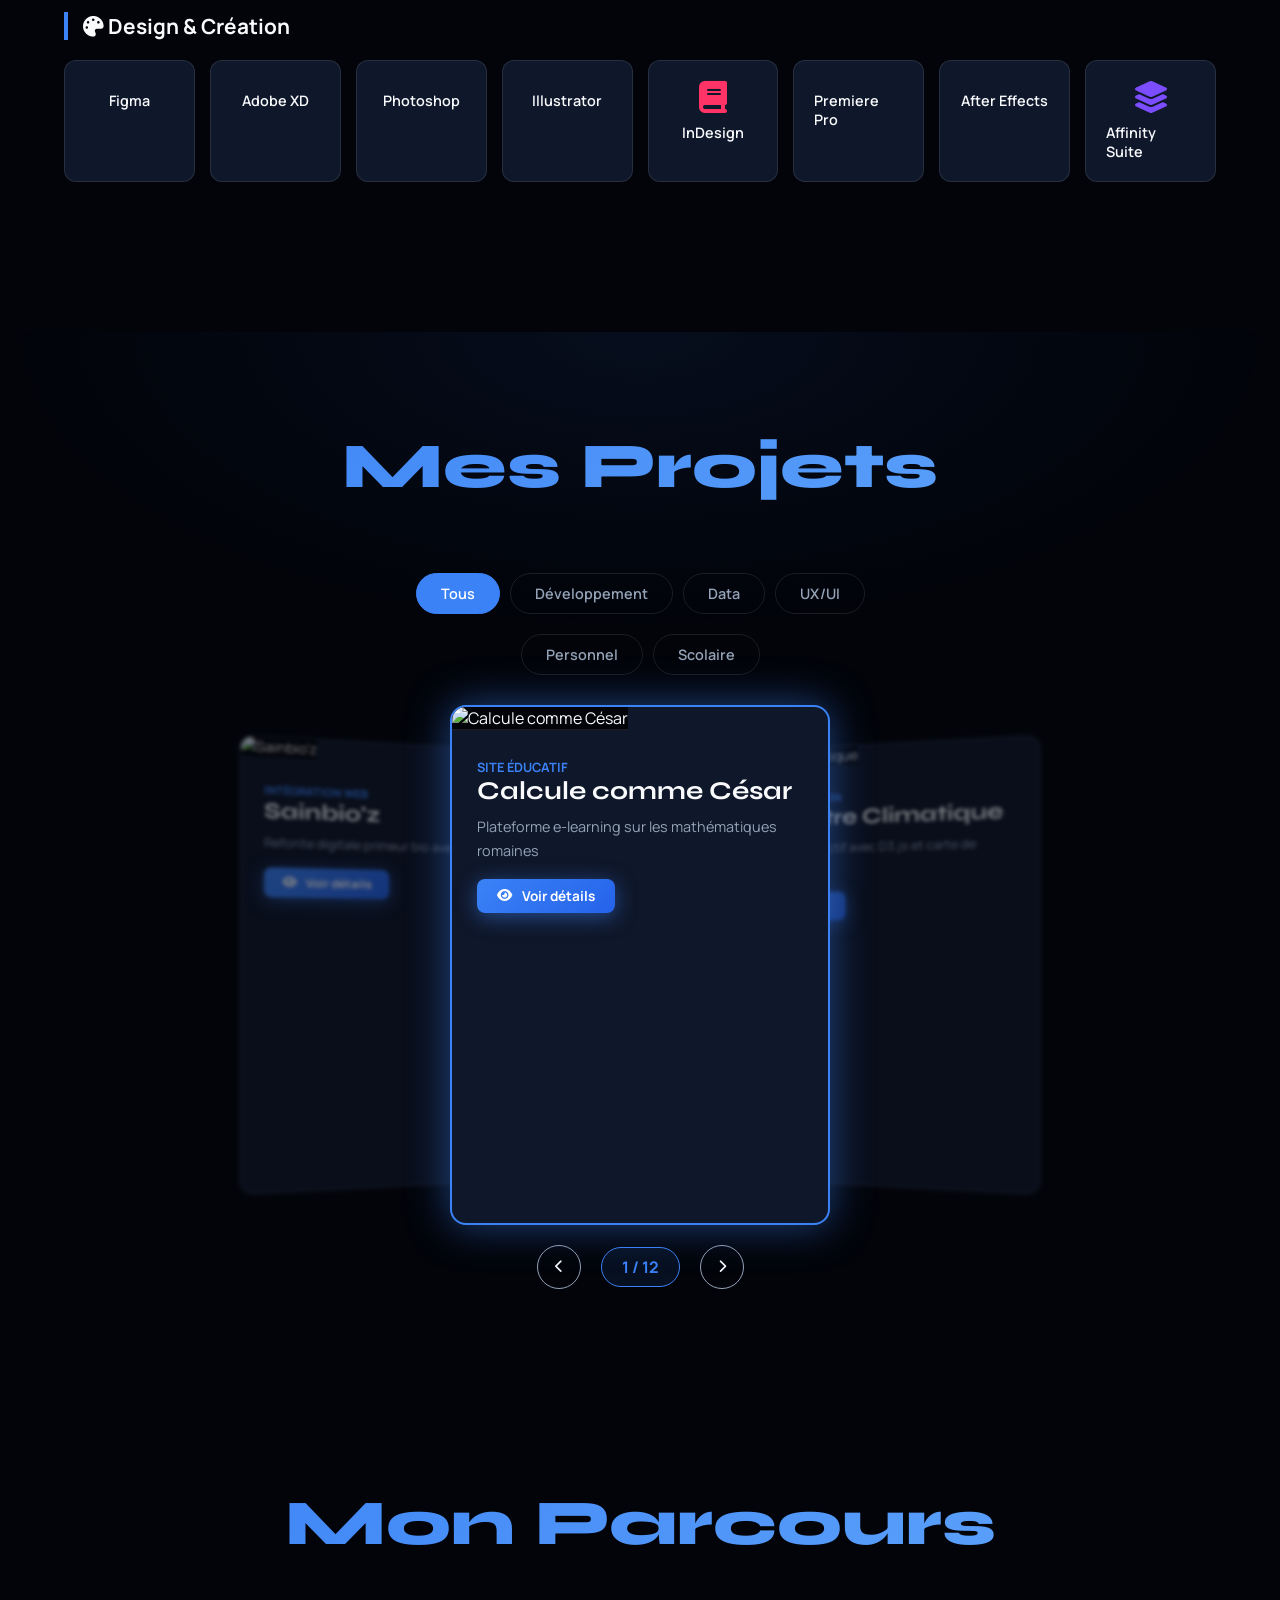
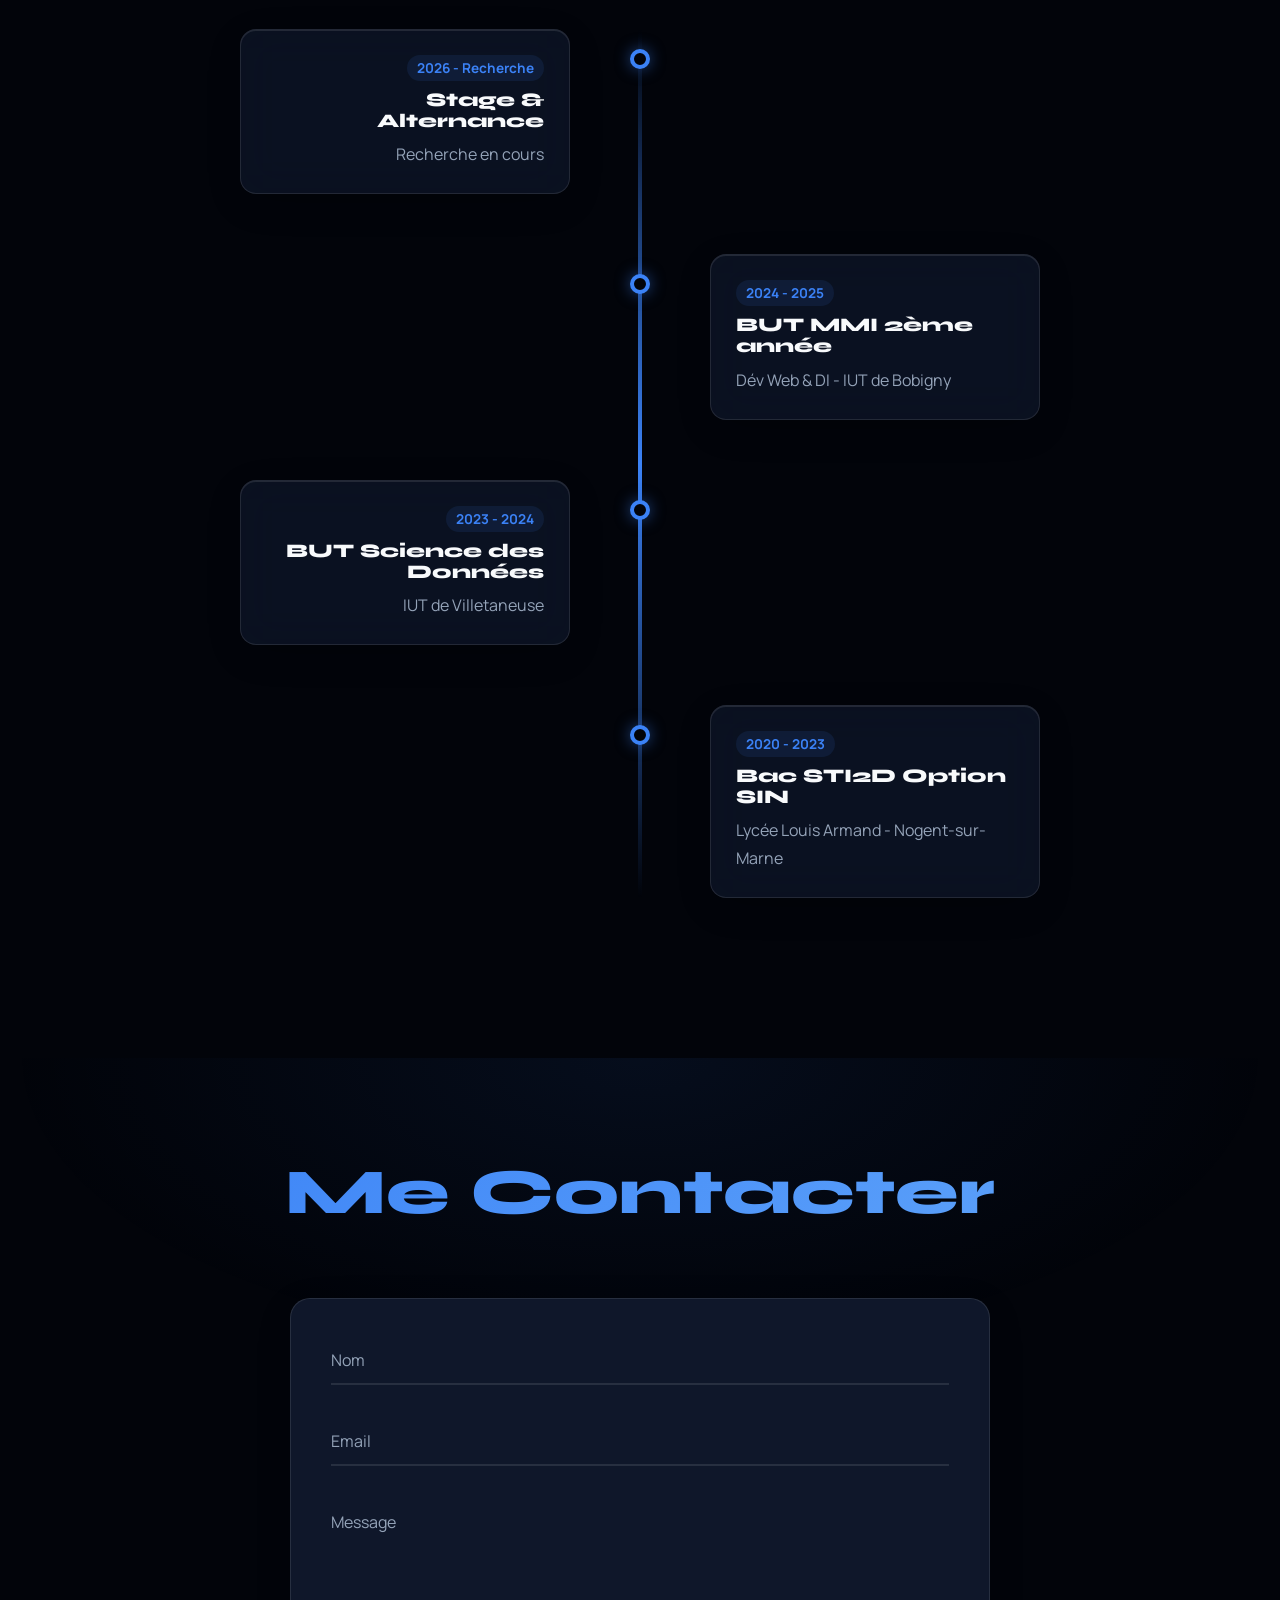
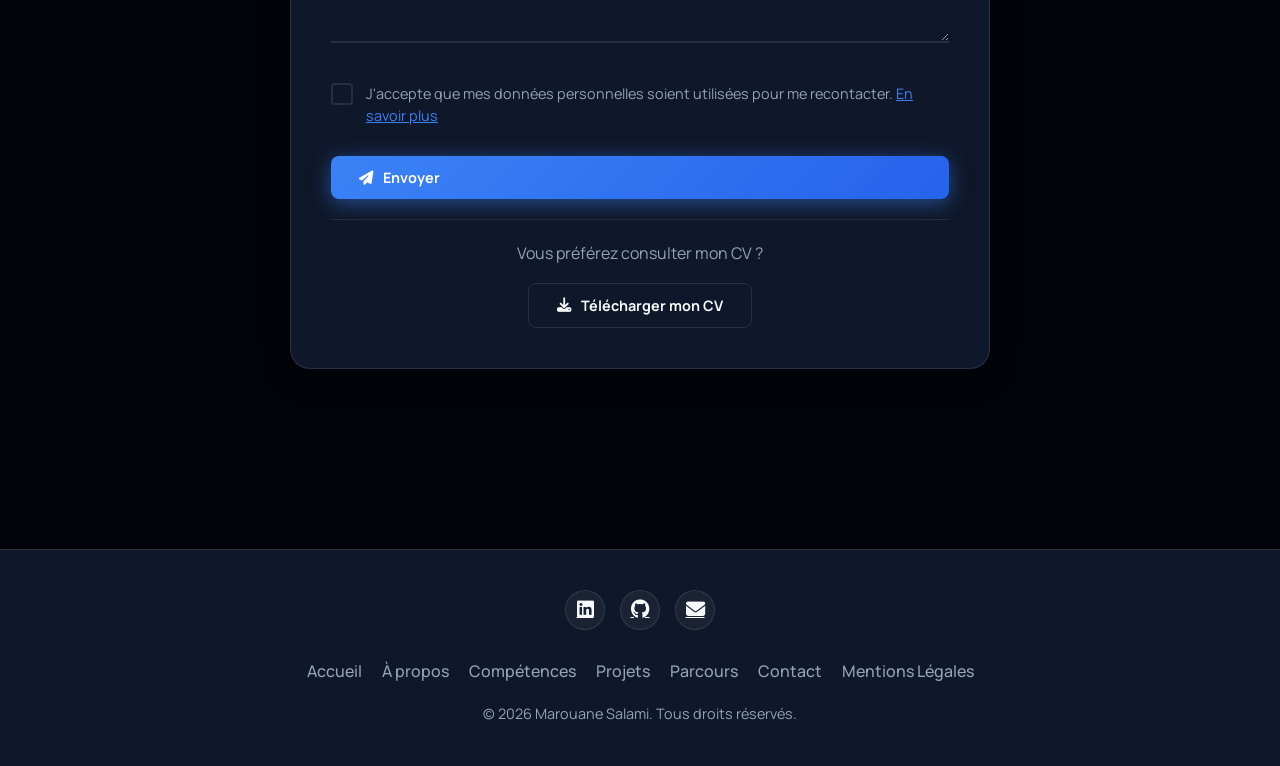
==== commit 5ece7c13: "Update print statement from 'Hello' to 'Goodbye'" ====
--- a/index.html
+++ b/index.html
@@ -95,8 +95,8 @@
             <a href="#projects" class="mobile-nav-item">Projets</a>
             <a href="#parcours" class="mobile-nav-item">Parcours</a>
             <a href="#contact" class="mobile-nav-item">Contact</a>
-            <a href="CV-Marouane-Salami.pdf" download class="mobile-nav-item cv-download-mobile">
-                <i class="fas fa-download"></i> Télécharger mon CV
+            <a href="CV_Marouane_Salami.pdf" download class="mobile-nav-item cv-download-mobile">
+                <i class="as fa-download"></i> Télécharger mon CV
             </a>
         </div>
     </div>
@@ -186,7 +186,7 @@
                         <h3 style="margin-bottom: 15px; font-size: 1.3rem"><i class="fas fa-file-alt"></i> Mon CV</h3>
                         <p style="margin-bottom: 20px; font-size: 0.95rem">Téléchargez ou consultez mon curriculum vitae pour en savoir plus sur mon parcours.</p>
                         <div style="display: flex; gap: 15px; flex-wrap: wrap;">
-                            <a href="CV-Marouane-Salami.pdf" download class="btn btn-primary btn-hover-lift">
+                            <a href="CV_Marouane_Salami.pdf" download class="btn btn-primary btn-hover-lift">
                                 <i class="fas fa-download"></i> Télécharger le CV
                             </a>
                             <button onclick="openCVModal()" class="btn btn-ghost btn-hover-lift">
@@ -600,7 +600,7 @@
                         <div class="tl-card glass card-hover">
                             <span>2024 - 2025</span>
                             <h3>BUT MMI 2ème année</h3>
-                            <p>Dév Web & UX - IUT de Bobigny</p>
+                            <p>Dév Web & DI - IUT de Bobigny</p>
                         </div>
                     </div>
                     <div class="tl-center"></div>
@@ -670,7 +670,7 @@
                 <!-- Bouton CV sous formulaire -->
                 <div style="text-align: center; padding-top: 20px; border-top: 1px solid var(--glass-border)">
                     <p style="margin-bottom: 15px; color: var(--text-muted)">Vous préférez consulter mon CV ?</p>
-                    <a href="CV-Marouane-Salami.pdf" download class="btn btn-ghost btn-hover-lift">
+                    <a href="CV_Marouane_Salami.pdf" download class="btn btn-ghost btn-hover-lift">
                         <i class="fas fa-download"></i> Télécharger mon CV
                     </a>
                 </div>
@@ -797,3 +797,4 @@
 
 
 
+
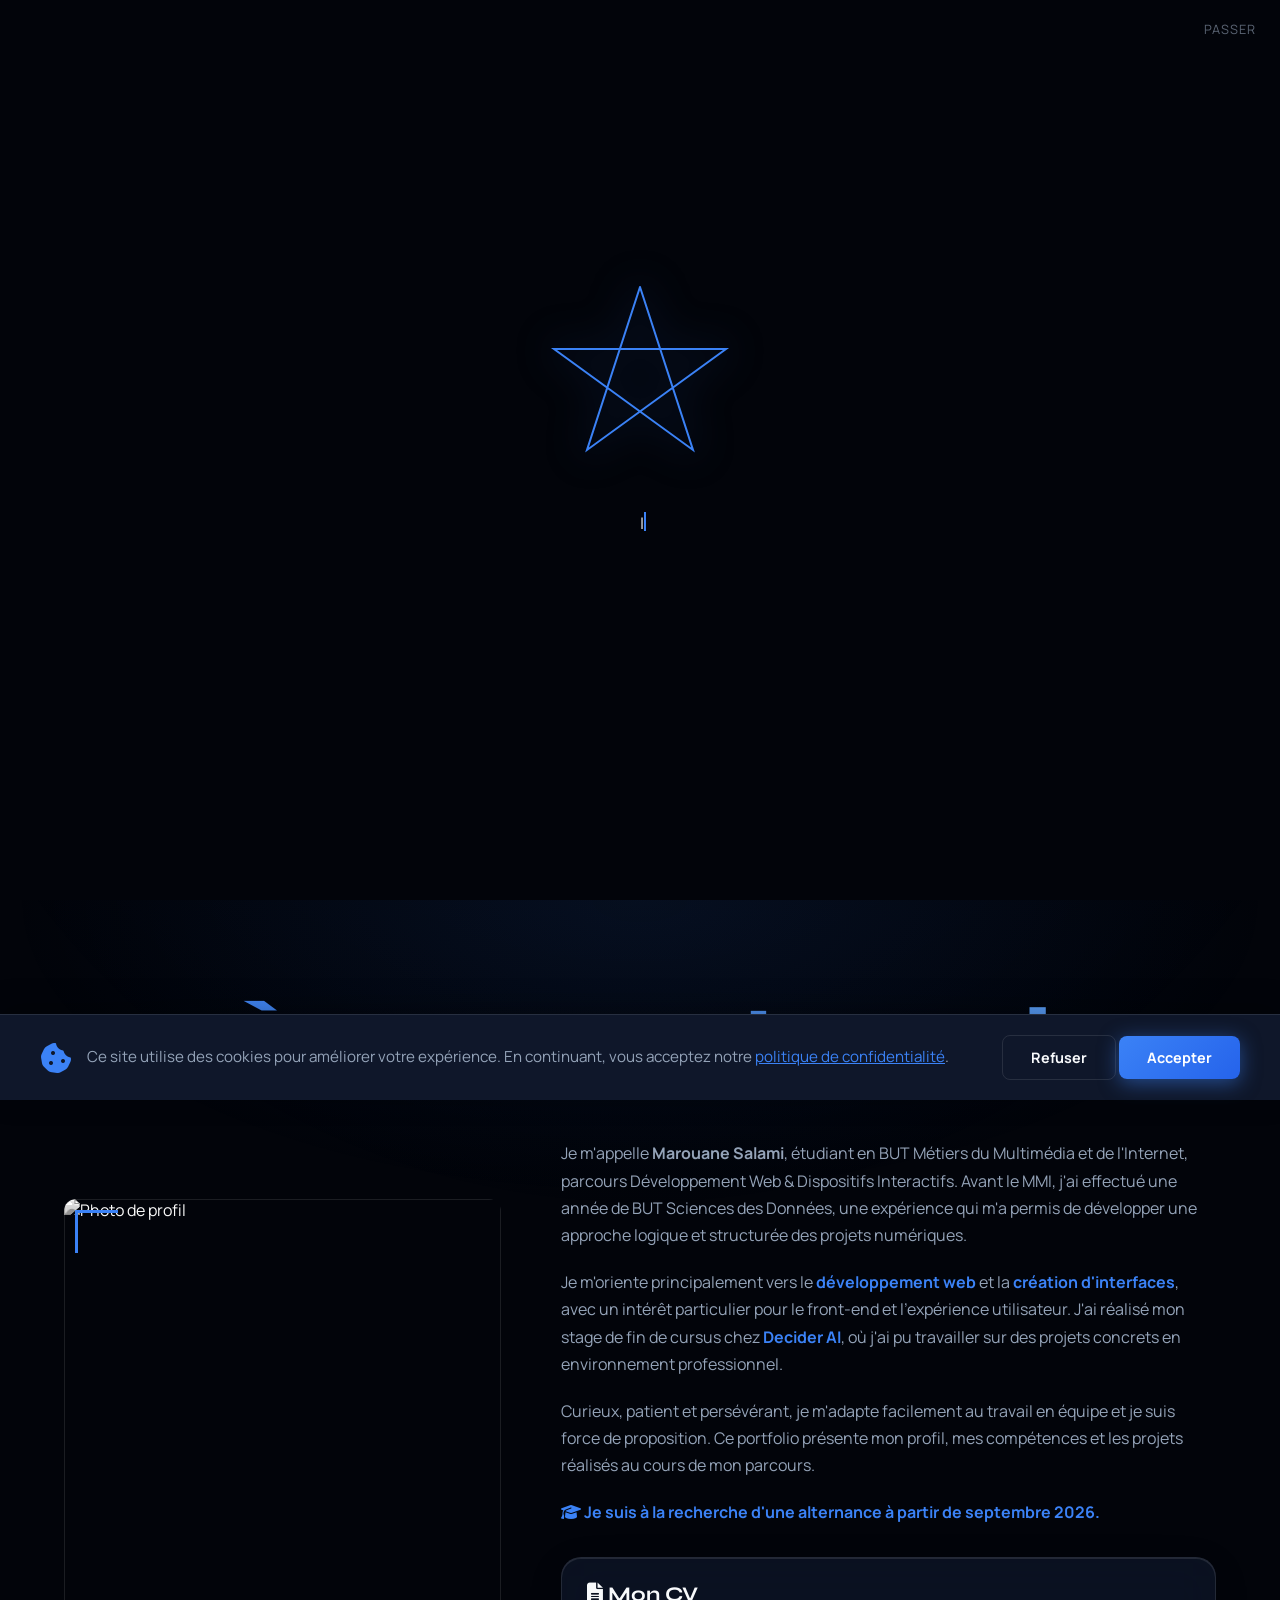
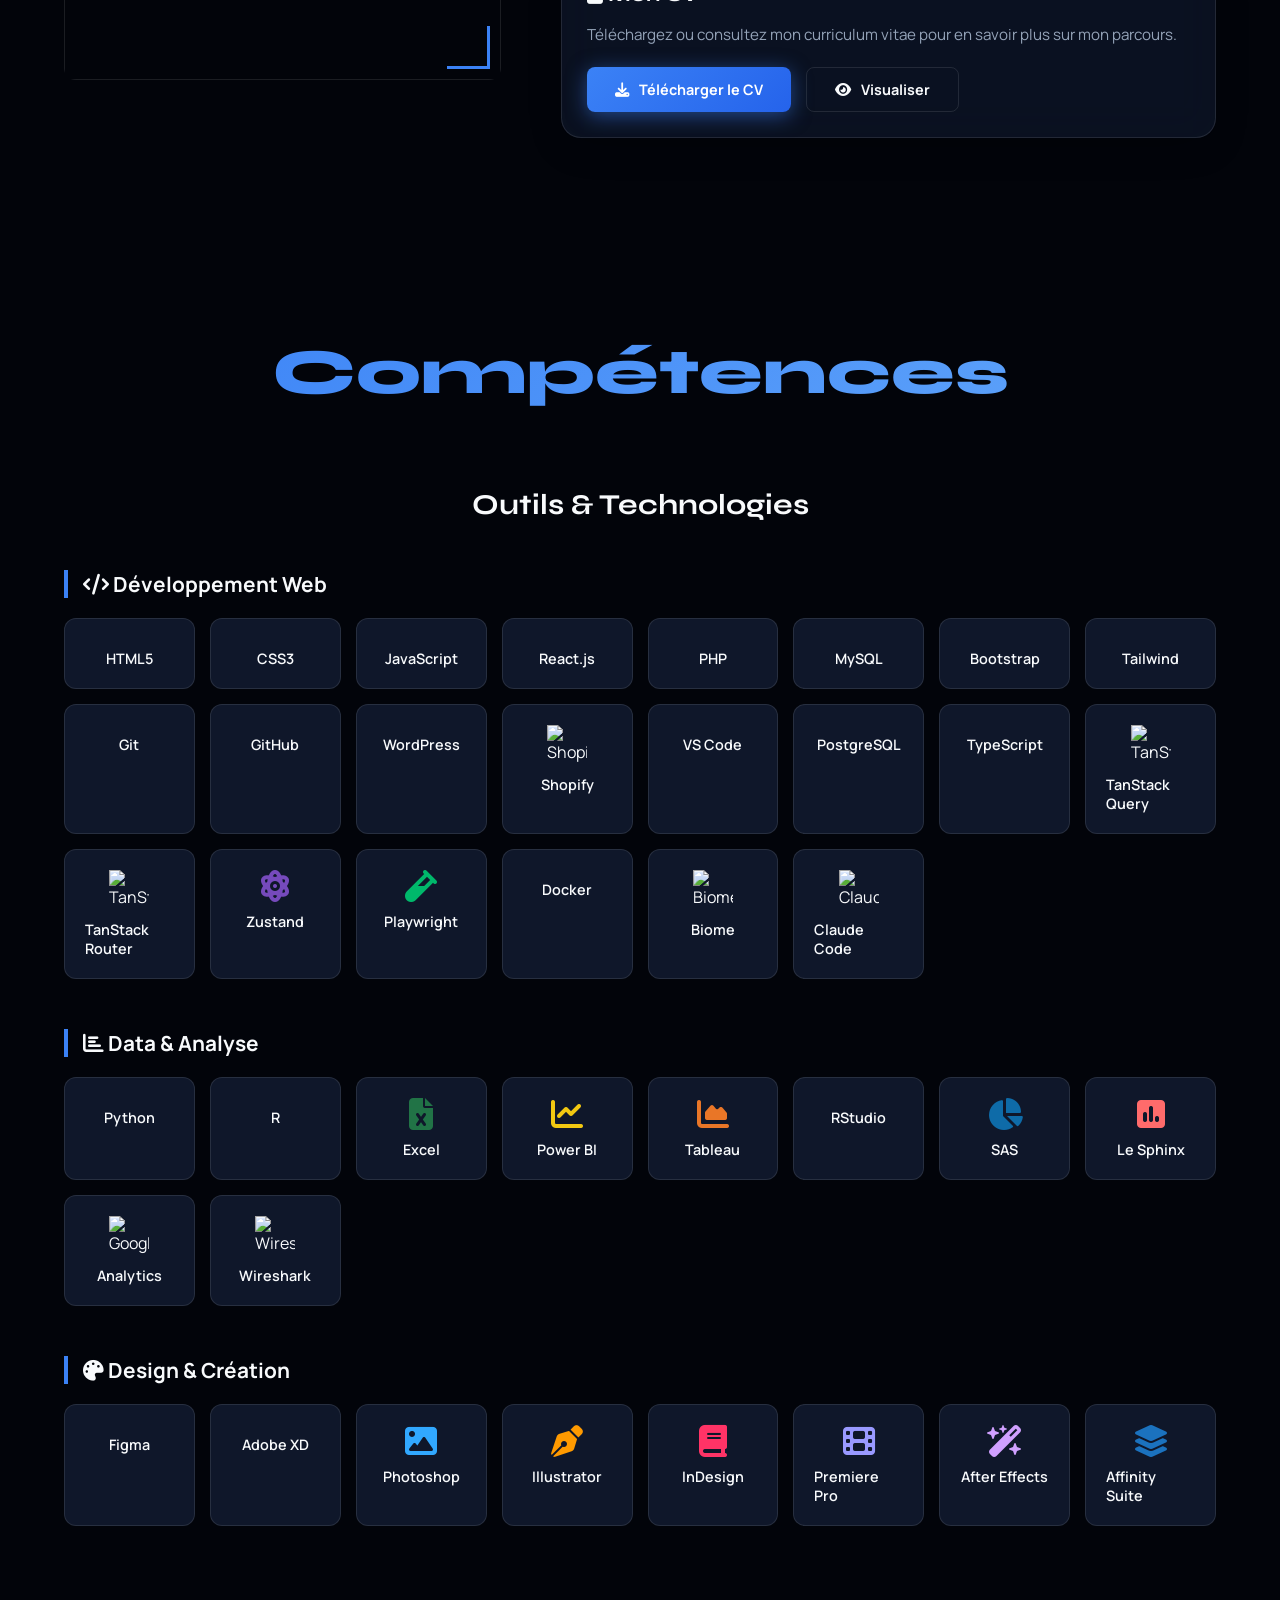
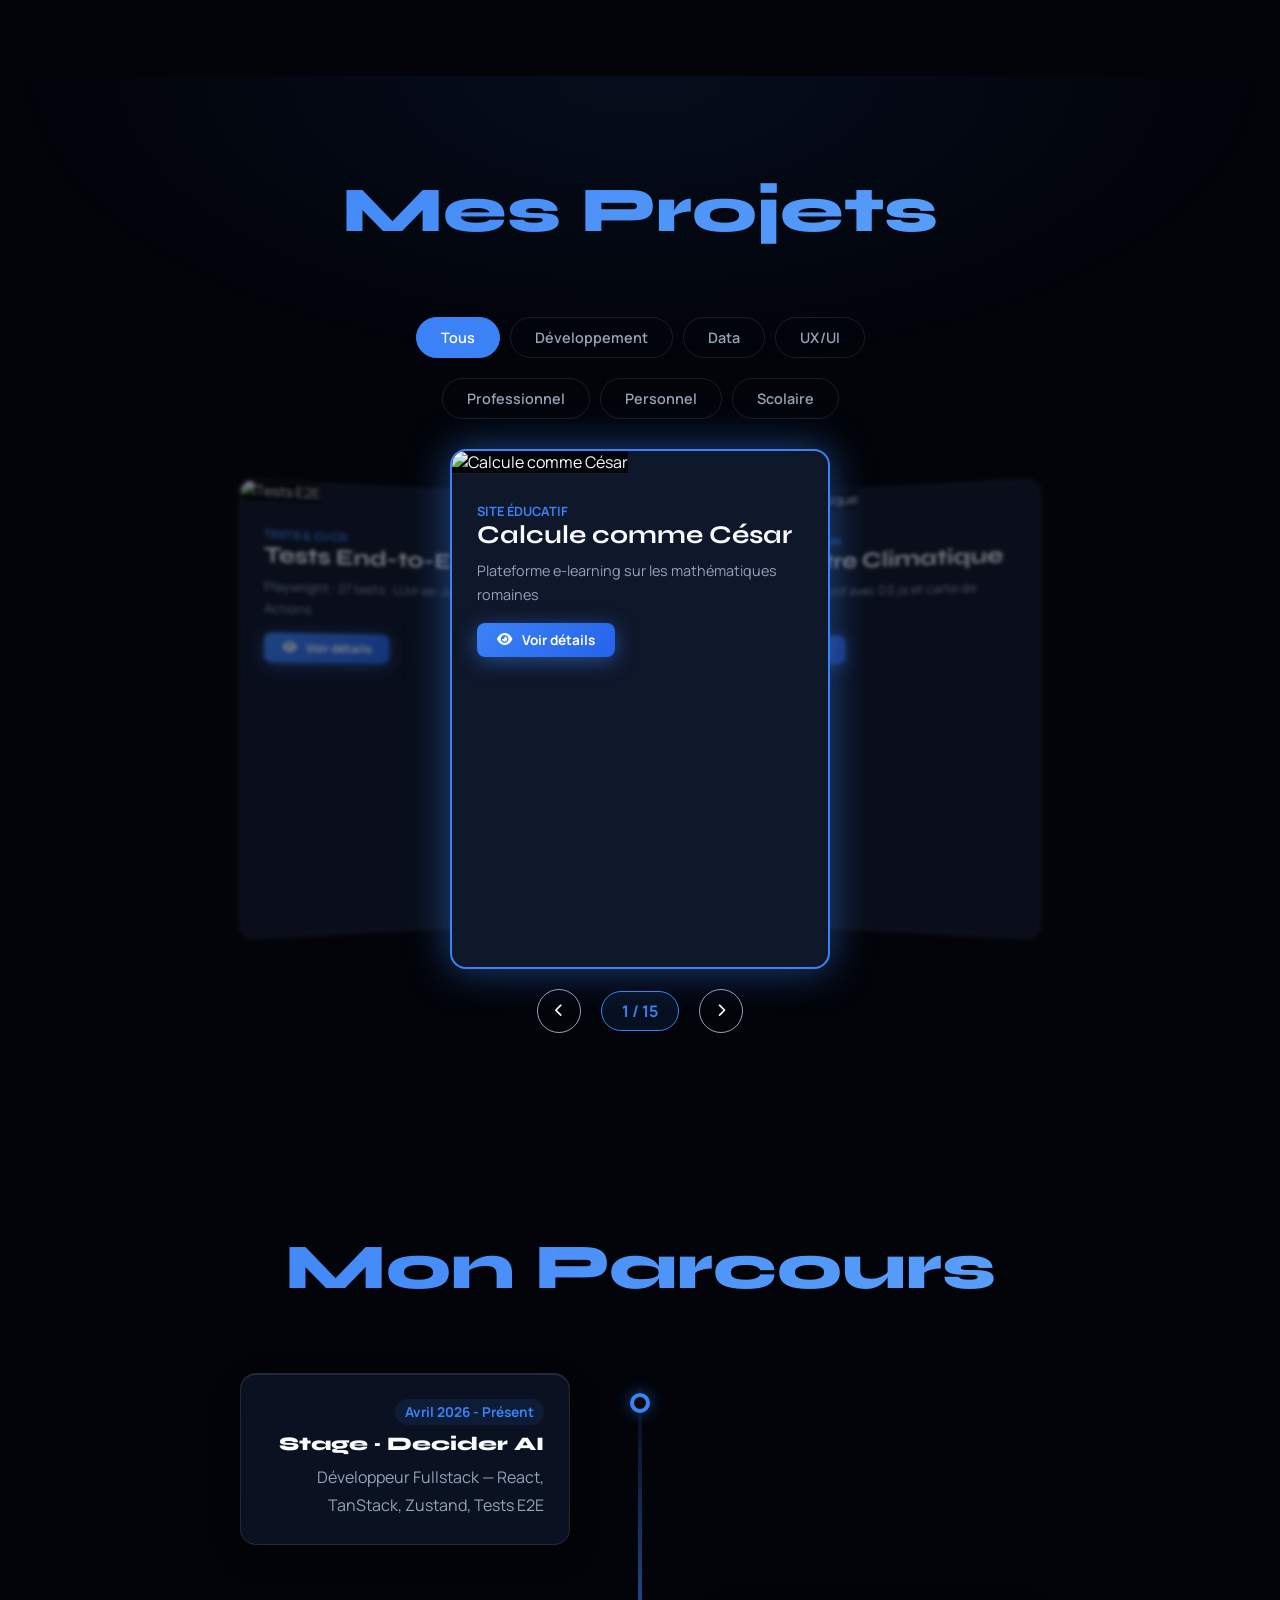
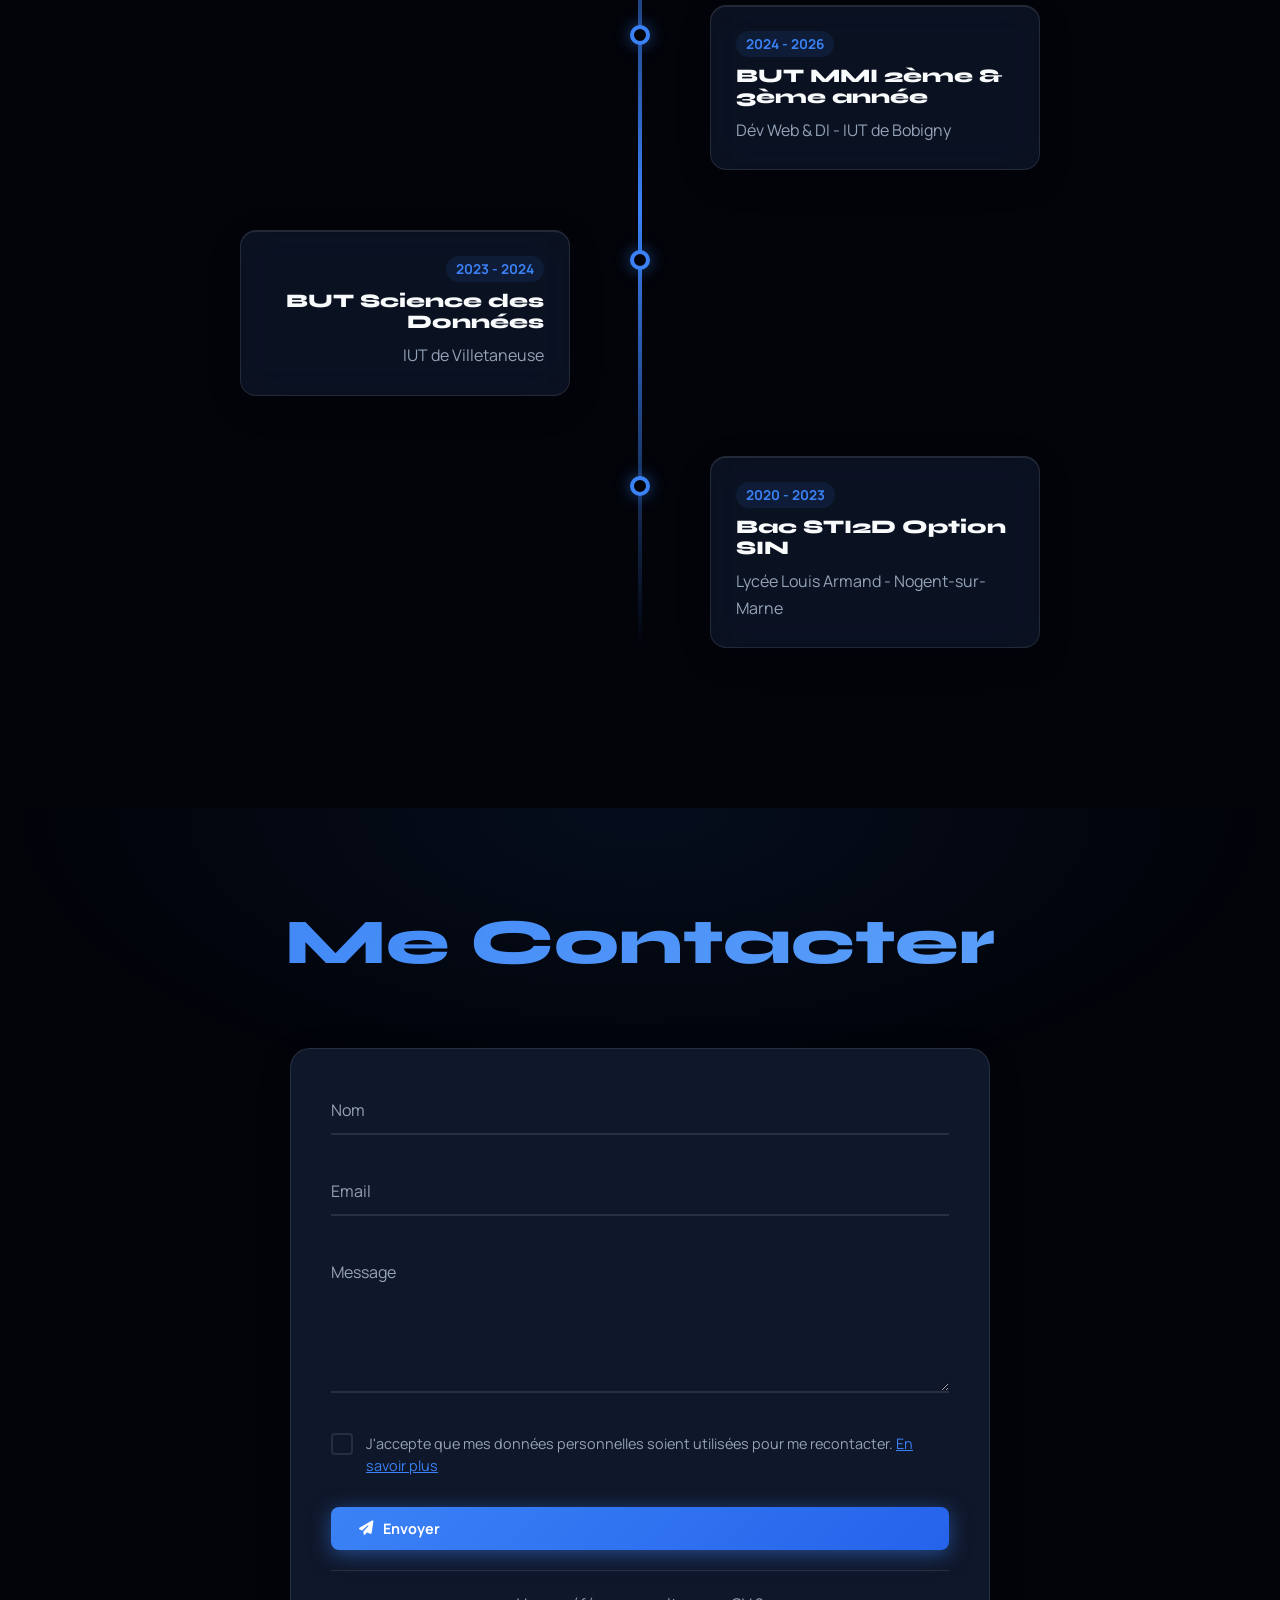
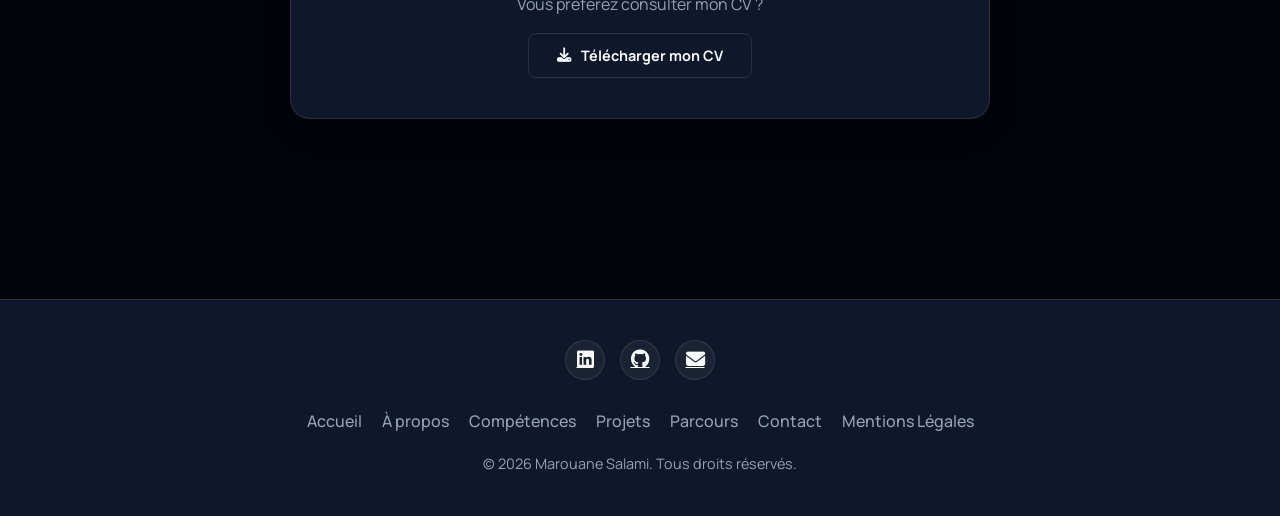
==== commit 8cdb04de: "Update portfolio: missions Decider AI, skills, UX preloader, icons" ====
--- a/index.html
+++ b/index.html
@@ -17,8 +17,6 @@
     <!-- Devicons -->
     <link rel="stylesheet" href="https://cdn.jsdelivr.net/gh/devicons/devicon@latest/devicon.min.css">
 
-    <!-- Chart.js -->
-    <script src="https://cdn.jsdelivr.net/npm/chart.js"></script>
 </head>
 <body>
 
@@ -38,12 +36,11 @@
             <span id="introText" class="intro-txt"></span>
             <span class="intro-cursor">|</span>
         </div>
-        <div class="slider-wrapper" id="sliderContainer">
-            <div class="slider-text">GLISSEZ POUR ENTRER</div>
-            <div class="slider-thumb" id="sliderThumb">
-                <i class="fas fa-chevron-right"></i>
-            </div>
-        </div>
+        <button class="enter-btn" id="enterBtn">
+            <span>Entrer</span>
+            <i class="fas fa-arrow-right"></i>
+        </button>
+        <button class="skip-btn" id="skipBtn">Passer</button>
     </div>
 
     <!-- BANDEAU COOKIES -->
@@ -123,7 +120,7 @@
         <div class="container">
             <div class="hero-badge animate-fade-in">
                 <i class="fas fa-sparkles"></i>
-                <span>Recherche Stage (avril) & Alternace (septembre) 2026 </span>
+                <span>Recherche alternance · Septembre 2026</span>
             </div>
 
             <h1 class="hero-title animate-fade-in">
@@ -138,8 +135,8 @@
             </div>
 
             <p class="hero-subtitle animate-fade-in">
-                Vous cherchez un profil ambitieux et fiable pour concrétiser vos idées numériques ?<br>
-                Étudiant en 2eme année de BUT MMI dans le parcours Developpements web et dispositifs interactifs, je suis actuellement à la recherche d'un <strong style="color: var(--accent-primary)">stage</strong> et d'une <strong style="color: var(--accent-primary)">alternance</strong> en développement web.
+                Développeur Fullstack passionné par la création d'interfaces modernes et performantes.<br>
+                Disponible pour une <strong style="color: var(--accent-primary)">alternance</strong> dès septembre 2026 — React, TypeScript, TanStack, tests E2E.
             </p>
 
             <div class="hero-cta animate-fade-in">
@@ -166,19 +163,19 @@
 
                 <div>
                     <p style="margin-bottom: 20px;">
-                        Je m'appelle <strong>Marouane Salami</strong>, étudiant en deuxième année de BUT Métiers du Multimédia et de l'Internet. Avant le MMI, j'ai effectué une année de BUT Sciences des Données, une expérience qui m'a permis de développer une approche logique et structurée des projets numériques.
+                        Je m'appelle <strong>Marouane Salami</strong>, étudiant en BUT Métiers du Multimédia et de l'Internet, parcours Développement Web & Dispositifs Interactifs. Avant le MMI, j'ai effectué une année de BUT Sciences des Données, une expérience qui m'a permis de développer une approche logique et structurée des projets numériques.
                     </p>
 
                     <p style="margin-bottom: 20px;">
-                        Aujourd'hui, je m'oriente principalement vers le <strong style="color: var(--accent-primary)">développement web</strong> et la <strong style="color: var(--accent-primary)">création d'interfaces</strong>, avec un intérêt particulier pour le front-end et l'expérience utilisateur. J'aime concevoir des projets clairs, fonctionnels et visuellement cohérents, en faisant le lien entre technique et design.
+                        Je m'oriente principalement vers le <strong style="color: var(--accent-primary)">développement web</strong> et la <strong style="color: var(--accent-primary)">création d'interfaces</strong>, avec un intérêt particulier pour le front-end et l'expérience utilisateur. J'ai réalisé mon stage de fin de cursus chez <strong style="color: var(--accent-primary)">Decider AI</strong>, où j'ai pu travailler sur des projets concrets en environnement professionnel.
                     </p>
 
                     <p style="margin-bottom: 20px;">
-                        Curieux, patient et persévérant, je m'adapte facilement au travail en équipe et je suis force de proposition. Ce portfolio a pour objectif de présenter mon profil, mes compétences et les projets que j'ai réalisés au cours de mon parcours.
+                        Curieux, patient et persévérant, je m'adapte facilement au travail en équipe et je suis force de proposition. Ce portfolio présente mon profil, mes compétences et les projets réalisés au cours de mon parcours.
                     </p>
 
                     <p style="color: var(--accent-primary); font-weight: 700; margin-bottom: 30px;">
-                        <i class="fas fa-briefcase"></i> Je suis actuellement à la recherche d'un stage et d'une alternance afin de continuer à apprendre dans un cadre professionnel.
+                        <i class="fas fa-graduation-cap"></i> Je suis à la recherche d'une alternance à partir de septembre 2026.
                     </p>
 
                     <!-- CV Section -->
@@ -204,32 +201,6 @@
         <div class="container">
             <h2 class="section-title reveal">Compétences</h2>
 
-            <div class="bento-grid reveal">
-                <div class="skill-box glass card-hover">
-                    <h3 style="margin-bottom: 10px"><i class="fas fa-code"></i> Développement</h3>
-                    <div class="chart-container">
-                        <canvas id="chartDev"></canvas>
-                    </div>
-                    <p style="font-size: 0.9rem">Création de sites web et d'applications interactives.</p>
-                </div>
-
-                <div class="skill-box glass card-hover">
-                    <h3 style="margin-bottom: 10px"><i class="fas fa-comments"></i> Communication</h3>
-                    <div class="chart-container">
-                        <canvas id="chartCom"></canvas>
-                    </div>
-                    <p style="font-size: 0.9rem">Gestion de projet et travail collaboratif.</p>
-                </div>
-
-                <div class="skill-box glass card-hover">
-                    <h3 style="margin-bottom: 10px"><i class="fas fa-palette"></i> Créativité</h3>
-                    <div class="chart-container">
-                        <canvas id="chartCrea"></canvas>
-                    </div>
-                    <p style="font-size: 0.9rem">Design d'interfaces et identités visuelles.</p>
-                </div>
-            </div>
-
             <!-- OUTILS PAR CATÉGORIES -->
             <div style="margin-top: 80px;" class="reveal">
                 <h3 style="text-align: center; font-size: 1.8rem; margin-bottom: 50px">Outils & Technologies</h3>
@@ -283,7 +254,7 @@
                             <span>WordPress</span>
                         </div>
                         <div class="tool-card card-hover">
-                            <i class="fas fa-shopping-bag" style="font-size: 2rem; color: #7AB55C"></i>
+                            <img src="https://cdn.simpleicons.org/shopify" class="si" alt="Shopify">
                             <span>Shopify</span>
                         </div>
                         <div class="tool-card card-hover">
@@ -293,6 +264,38 @@
                         <div class="tool-card card-hover">
                             <i class="devicon-postgresql-plain colored" style="font-size: 2.5rem"></i>
                             <span>PostgreSQL</span>
+                        </div>
+                        <div class="tool-card card-hover">
+                            <i class="devicon-typescript-plain colored" style="font-size: 2.5rem"></i>
+                            <span>TypeScript</span>
+                        </div>
+                        <div class="tool-card card-hover">
+                            <img src="https://cdn.simpleicons.org/reactquery" class="si" alt="TanStack Query">
+                            <span>TanStack Query</span>
+                        </div>
+                        <div class="tool-card card-hover">
+                            <img src="https://cdn.simpleicons.org/reactrouter/EF4444" class="si" alt="TanStack Router">
+                            <span>TanStack Router</span>
+                        </div>
+                        <div class="tool-card card-hover">
+                            <i class="fas fa-atom" style="font-size: 2rem; color: #764ABC"></i>
+                            <span>Zustand</span>
+                        </div>
+                        <div class="tool-card card-hover">
+                            <i class="fas fa-vial" style="font-size: 2rem; color: #00B86B"></i>
+                            <span>Playwright</span>
+                        </div>
+                        <div class="tool-card card-hover">
+                            <i class="devicon-docker-plain colored" style="font-size: 2.5rem"></i>
+                            <span>Docker</span>
+                        </div>
+                        <div class="tool-card card-hover">
+                            <img src="https://cdn.simpleicons.org/biome" class="si" alt="Biome">
+                            <span>Biome</span>
+                        </div>
+                        <div class="tool-card card-hover">
+                            <img src="https://cdn.simpleicons.org/anthropic/CC785C" class="si" alt="Claude Code">
+                            <span>Claude Code</span>
                         </div>
                     </div>
                 </div>
@@ -334,11 +337,11 @@
                             <span>Le Sphinx</span>
                         </div>
                         <div class="tool-card card-hover">
-                            <i class="fab fa-google" style="font-size: 2rem; color: #4285F4"></i>
+                            <img src="https://cdn.simpleicons.org/googleanalytics" class="si" alt="Google Analytics">
                             <span>Analytics</span>
                         </div>
                         <div class="tool-card card-hover">
-                            <i class="fas fa-network-wired" style="font-size: 2rem; color: #1679A7"></i>
+                            <img src="https://cdn.simpleicons.org/wireshark" class="si" alt="Wireshark">
                             <span>Wireshark</span>
                         </div>
                     </div>
@@ -357,11 +360,11 @@
                             <span>Adobe XD</span>
                         </div>
                         <div class="tool-card card-hover">
-                            <i class="devicon-photoshop-plain colored" style="font-size: 2.5rem"></i>
+                            <i class="fas fa-image" style="font-size: 2rem; color: #31A8FF"></i>
                             <span>Photoshop</span>
                         </div>
                         <div class="tool-card card-hover">
-                            <i class="devicon-illustrator-plain colored" style="font-size: 2.5rem"></i>
+                            <i class="fas fa-pen-nib" style="font-size: 2rem; color: #FF9A00"></i>
                             <span>Illustrator</span>
                         </div>
                         <div class="tool-card card-hover">
@@ -369,15 +372,15 @@
                             <span>InDesign</span>
                         </div>
                         <div class="tool-card card-hover">
-                            <i class="devicon-premierepro-plain colored" style="font-size: 2.5rem"></i>
+                            <i class="fas fa-film" style="font-size: 2rem; color: #9999FF"></i>
                             <span>Premiere Pro</span>
                         </div>
                         <div class="tool-card card-hover">
-                            <i class="devicon-aftereffects-plain colored" style="font-size: 2.5rem"></i>
+                            <i class="fas fa-wand-magic-sparkles" style="font-size: 2rem; color: #D0A0FF"></i>
                             <span>After Effects</span>
                         </div>
                         <div class="tool-card card-hover">
-                            <i class="fas fa-layer-group" style="font-size: 2rem; color: #7C4DFF"></i>
+                            <i class="fas fa-layer-group" style="font-size: 2rem; color: #1B72BE"></i>
                             <span>Affinity Suite</span>
                         </div>
                     </div>
@@ -400,6 +403,7 @@
                     <button class="filter-btn" data-category="design">UX/UI</button>
                 </div>
                 <div class="filter-group">
+                    <button class="filter-btn" data-type="pro">Professionnel</button>
                     <button class="filter-btn" data-type="perso">Personnel</button>
                     <button class="filter-btn" data-type="school">Scolaire</button>
                 </div>
@@ -563,6 +567,45 @@
                     </div>
                 </div>
 
+                <!-- PROJET 13 - MIGRATION TANSTACK (DECIDER AI) -->
+                <div class="carousel-card" data-category="dev" data-type="pro" onclick="openProject(12)">
+                    <img src="https://images.unsplash.com/photo-1555066931-4365d14bab8c?w=800&h=600&fit=crop" class="c-img" alt="Migration TanStack">
+                    <div class="c-info">
+                        <span class="c-tag">Architecture Frontend</span>
+                        <h3 class="c-title">Migration TanStack</h3>
+                        <p style="color: var(--text-muted); font-size: 0.9rem; margin-top: 10px">TanStack Query v5 · Router · Zustand — 27 fichiers</p>
+                        <button class="btn btn-primary btn-hover-lift" style="margin-top: 15px; padding: 8px 20px; font-size: 0.85rem">
+                            <i class="fas fa-eye"></i> Voir détails
+                        </button>
+                    </div>
+                </div>
+
+                <!-- PROJET 14 - REVUE DE CODE (DECIDER AI) -->
+                <div class="carousel-card" data-category="dev" data-type="pro" onclick="openProject(13)">
+                    <img src="https://images.unsplash.com/photo-1542831371-29b0f74f9713?w=800&h=600&fit=crop" class="c-img" alt="Revue de Code">
+                    <div class="c-info">
+                        <span class="c-tag">Qualité Logicielle</span>
+                        <h3 class="c-title">Revue de Code Automatisée</h3>
+                        <p style="color: var(--text-muted); font-size: 0.9rem; margin-top: 10px">Système 2 couches — statique + IA contextualisée</p>
+                        <button class="btn btn-primary btn-hover-lift" style="margin-top: 15px; padding: 8px 20px; font-size: 0.85rem">
+                            <i class="fas fa-eye"></i> Voir détails
+                        </button>
+                    </div>
+                </div>
+
+                <!-- PROJET 15 - TESTS E2E (DECIDER AI) -->
+                <div class="carousel-card" data-category="dev" data-type="pro" onclick="openProject(14)">
+                    <img src="https://images.unsplash.com/photo-1607706189992-eae578626c86?w=800&h=600&fit=crop" class="c-img" alt="Tests E2E">
+                    <div class="c-info">
+                        <span class="c-tag">Tests & CI/CD</span>
+                        <h3 class="c-title">Tests End-to-End</h3>
+                        <p style="color: var(--text-muted); font-size: 0.9rem; margin-top: 10px">Playwright · 27 tests · LLM-as-Judge · GitHub Actions</p>
+                        <button class="btn btn-primary btn-hover-lift" style="margin-top: 15px; padding: 8px 20px; font-size: 0.85rem">
+                            <i class="fas fa-eye"></i> Voir détails
+                        </button>
+                    </div>
+                </div>
+
             </div>
 
             <!-- INDICATEUR NAVIGATION -->
@@ -570,7 +613,7 @@
                 <button class="nav-btn btn-hover-lift" onclick="moveCarousel(-1)">
                     <i class="fas fa-chevron-left"></i>
                 </button>
-                <div class="carousel-indicator" id="carouselIndicator">1 / 12</div>
+                <div class="carousel-indicator" id="carouselIndicator">1 / 15</div>
                 <button class="nav-btn btn-hover-lift" onclick="moveCarousel(1)">
                     <i class="fas fa-chevron-right"></i>
                 </button>
@@ -587,9 +630,9 @@
                 <div class="tl-row">
                     <div class="tl-left">
                         <div class="tl-card glass card-hover">
-                            <span>2026 - Recherche</span>
-                            <h3>Stage & Alternance</h3>
-                            <p>Recherche en cours</p>
+                            <span>Avril 2026 - Présent</span>
+                            <h3>Stage · Decider AI</h3>
+                            <p>Développeur Fullstack — React, TanStack, Zustand, Tests E2E</p>
                         </div>
                     </div>
                     <div class="tl-center"></div>
@@ -598,8 +641,8 @@
                 <div class="tl-row">
                     <div class="tl-right">
                         <div class="tl-card glass card-hover">
-                            <span>2024 - 2025</span>
-                            <h3>BUT MMI 2ème année</h3>
+                            <span>2024 - 2026</span>
+                            <h3>BUT MMI 2ème & 3ème année</h3>
                             <p>Dév Web & DI - IUT de Bobigny</p>
                         </div>
                     </div>
--- a/style.css
+++ b/style.css
@@ -231,64 +231,70 @@
     display: inline-block; 
 }
 
-.slider-wrapper { 
-    position: relative; 
-    width: 350px; 
-    height: 44px; 
-    background: rgba(128, 128, 128, 0.1); 
-    border-radius: 100px; 
-    overflow: hidden; 
-    border: 1px solid var(--glass-border); 
-    box-shadow: inset 0 2px 10px rgba(0,0,0,0.2); 
-    transition: opacity 0.3s ease;
-}
-
-.slider-text { 
-    position: absolute; 
-    width: 100%; 
-    height: 100%; 
-    display: flex; 
-    align-items: center; 
-    justify-content: center; 
-    color: var(--text-muted); 
-    font-size: 0.75rem; 
-    letter-spacing: 3px; 
-    text-transform: uppercase; 
-    font-weight: 600; 
-    animation: textShine 3s infinite; 
-    pointer-events: none; 
-}
-
-@keyframes textShine { 
-    0%, 100% { opacity: 0.3; } 
-    50% { opacity: 1; } 
-}
-
-.slider-thumb { 
-    position: absolute; 
-    top: 2px; 
-    left: 2px; 
-    width: 40px; 
-    height: 40px; 
-    background: var(--accent-primary); 
-    border-radius: 50%; 
-    cursor: grab; 
-    display: flex; 
-    align-items: center; 
-    justify-content: center; 
-    box-shadow: 0 0 15px var(--accent-glow); 
-    z-index: 10; 
-    transition: transform 0.1s; 
-}
-
-.slider-thumb:active { 
-    cursor: grabbing; 
-    transform: scale(1.1); 
-}
-
-.slider-thumb i { 
-    color: #fff; 
-    font-size: 1rem; 
+.enter-btn {
+    display: flex;
+    align-items: center;
+    gap: 10px;
+    padding: 14px 36px;
+    background: var(--accent-primary);
+    color: #fff;
+    border: none;
+    border-radius: 100px;
+    font-family: 'Syne', sans-serif;
+    font-size: 1rem;
+    font-weight: 700;
+    letter-spacing: 1px;
+    cursor: pointer;
+    box-shadow: 0 0 30px var(--accent-glow);
+    opacity: 0;
+    transform: translateY(10px);
+    transition: opacity 0.5s ease, transform 0.5s ease, box-shadow 0.3s ease;
+    pointer-events: none;
+}
+
+.enter-btn.visible {
+    opacity: 1;
+    transform: translateY(0);
+    pointer-events: auto;
+    animation: pulsGlow 2s infinite;
+}
+
+.enter-btn:hover {
+    box-shadow: 0 0 50px var(--accent-glow);
+    transform: translateY(-2px) scale(1.04);
+}
+
+.enter-btn i {
+    transition: transform 0.3s ease;
+}
+
+.enter-btn:hover i {
+    transform: translateX(4px);
+}
+
+@keyframes pulsGlow {
+    0%, 100% { box-shadow: 0 0 20px var(--accent-glow); }
+    50% { box-shadow: 0 0 45px var(--accent-glow); }
+}
+
+.skip-btn {
+    position: absolute;
+    top: 20px;
+    right: 24px;
+    background: none;
+    border: none;
+    color: var(--text-muted);
+    font-family: 'Manrope', sans-serif;
+    font-size: 0.8rem;
+    letter-spacing: 1px;
+    cursor: pointer;
+    text-transform: uppercase;
+    opacity: 0.6;
+    transition: opacity 0.2s;
+}
+
+.skip-btn:hover {
+    opacity: 1;
 }
 
 /* =========================================
@@ -1193,13 +1199,24 @@
     box-shadow: 0 10px 30px rgba(59, 130, 246, 0.2); 
 }
 
-.tool-card i { 
-    font-size: 2.5rem; 
-    transition: transform 0.3s ease; 
-}
-
-.tool-card:hover i { 
-    transform: scale(1.2) rotate(5deg); 
+.tool-card i {
+    font-size: 2.5rem;
+    transition: transform 0.3s ease;
+}
+
+.tool-card:hover i {
+    transform: scale(1.2) rotate(5deg);
+}
+
+.tool-card .si {
+    width: 2.5rem;
+    height: 2.5rem;
+    object-fit: contain;
+    transition: transform 0.3s ease;
+}
+
+.tool-card:hover .si {
+    transform: scale(1.2) rotate(5deg);
 }
 
 .tool-card span { 
